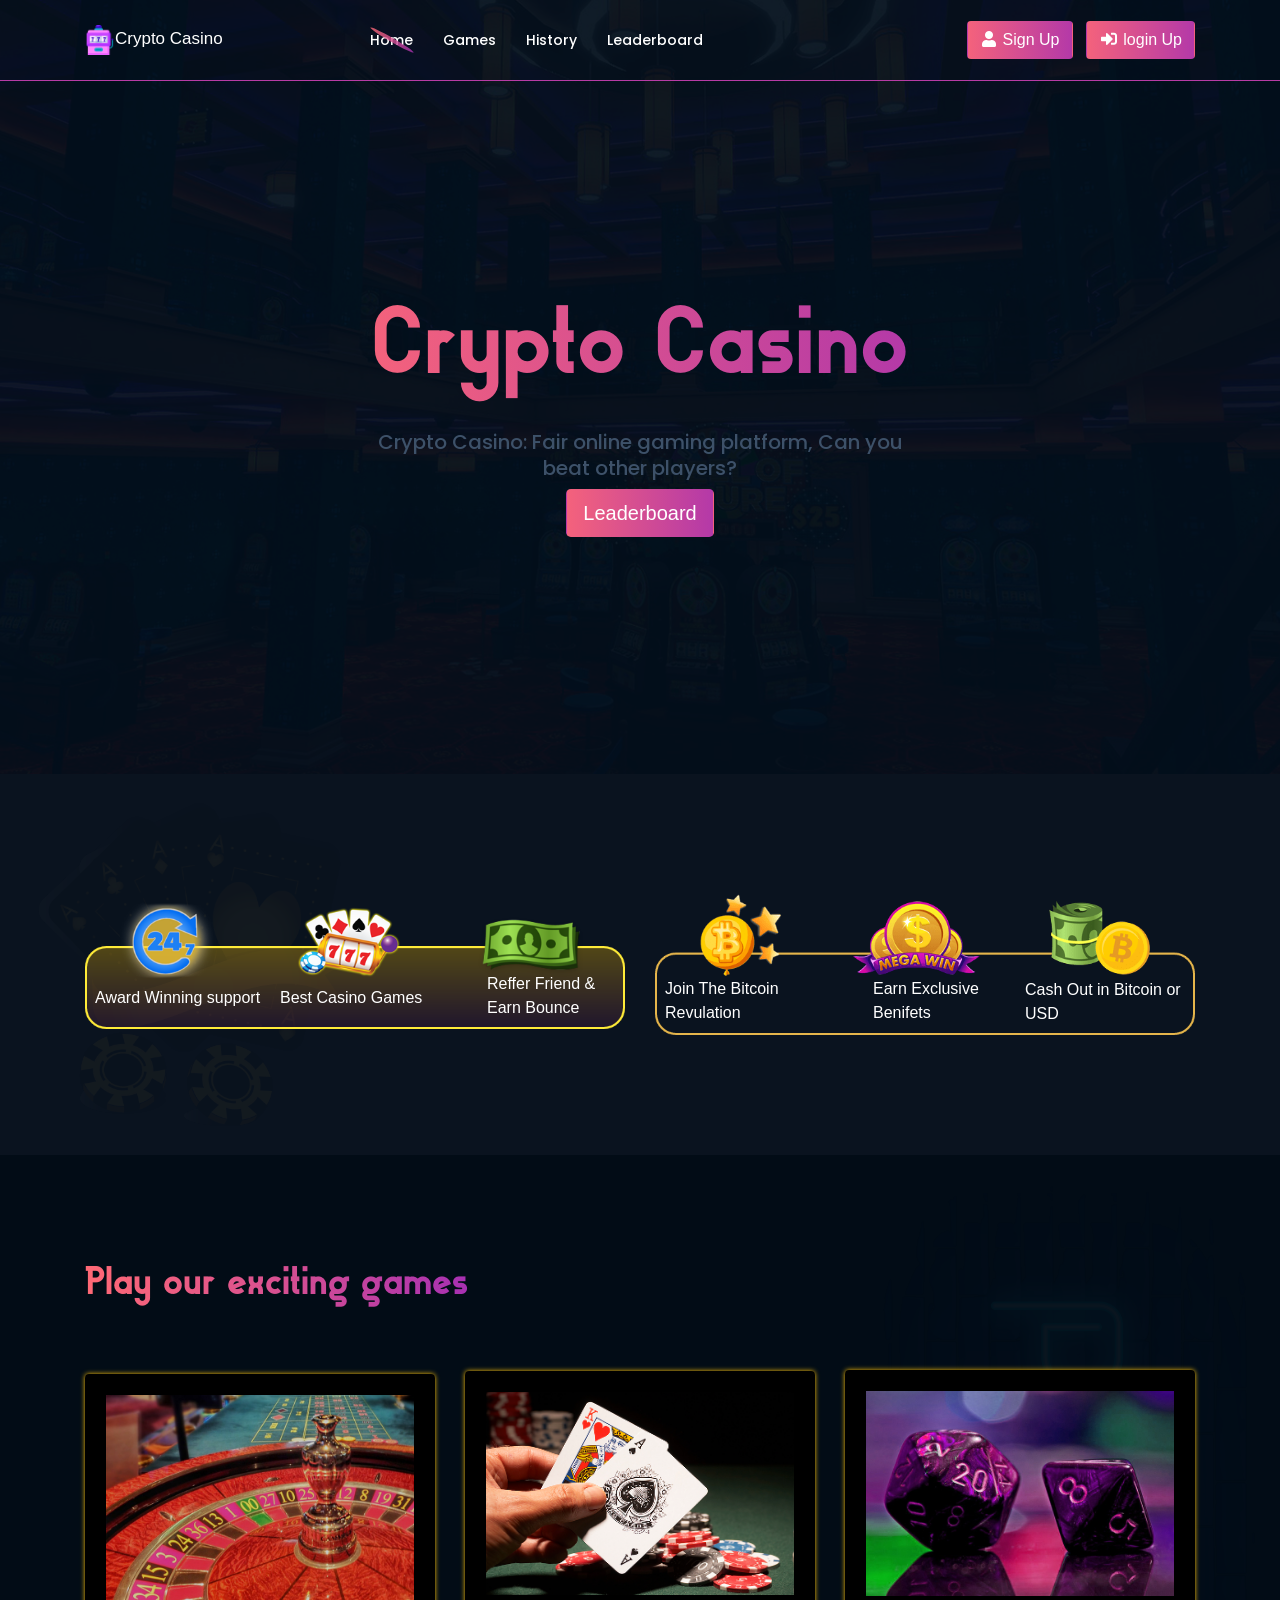
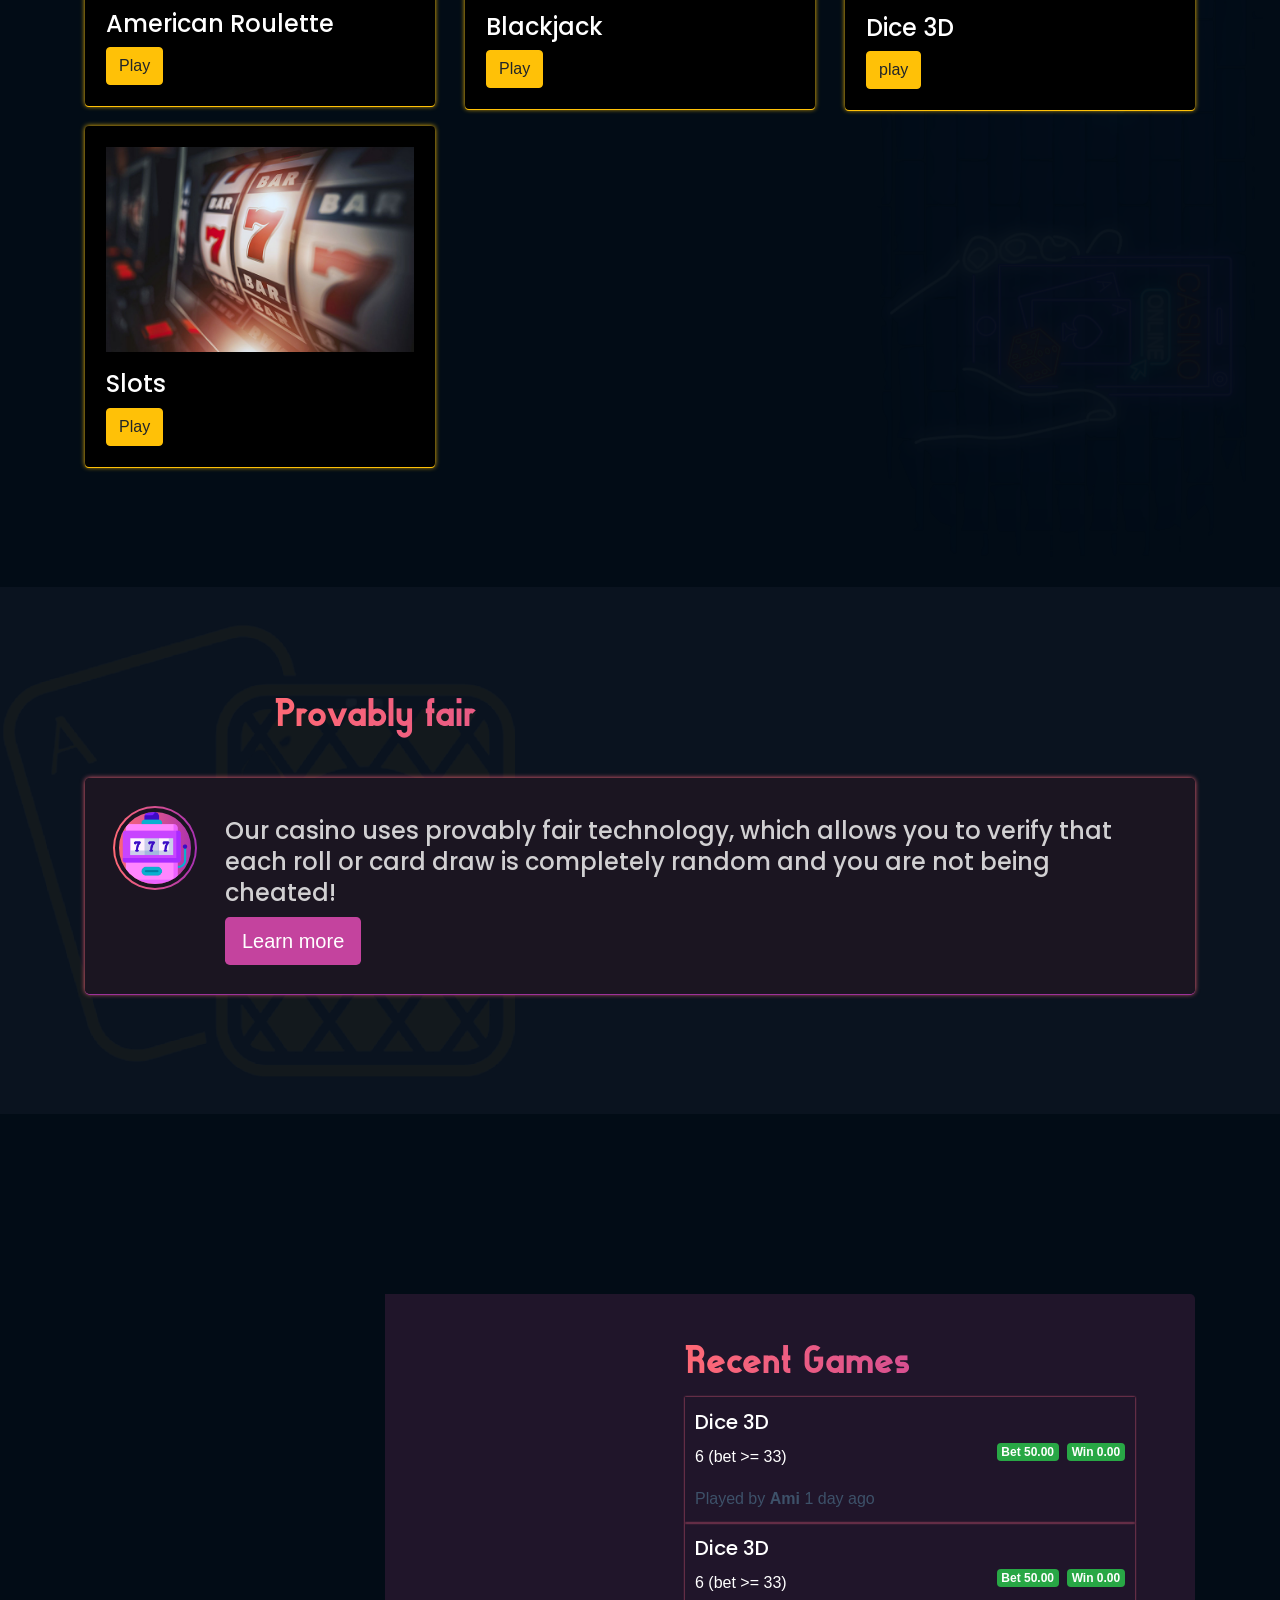
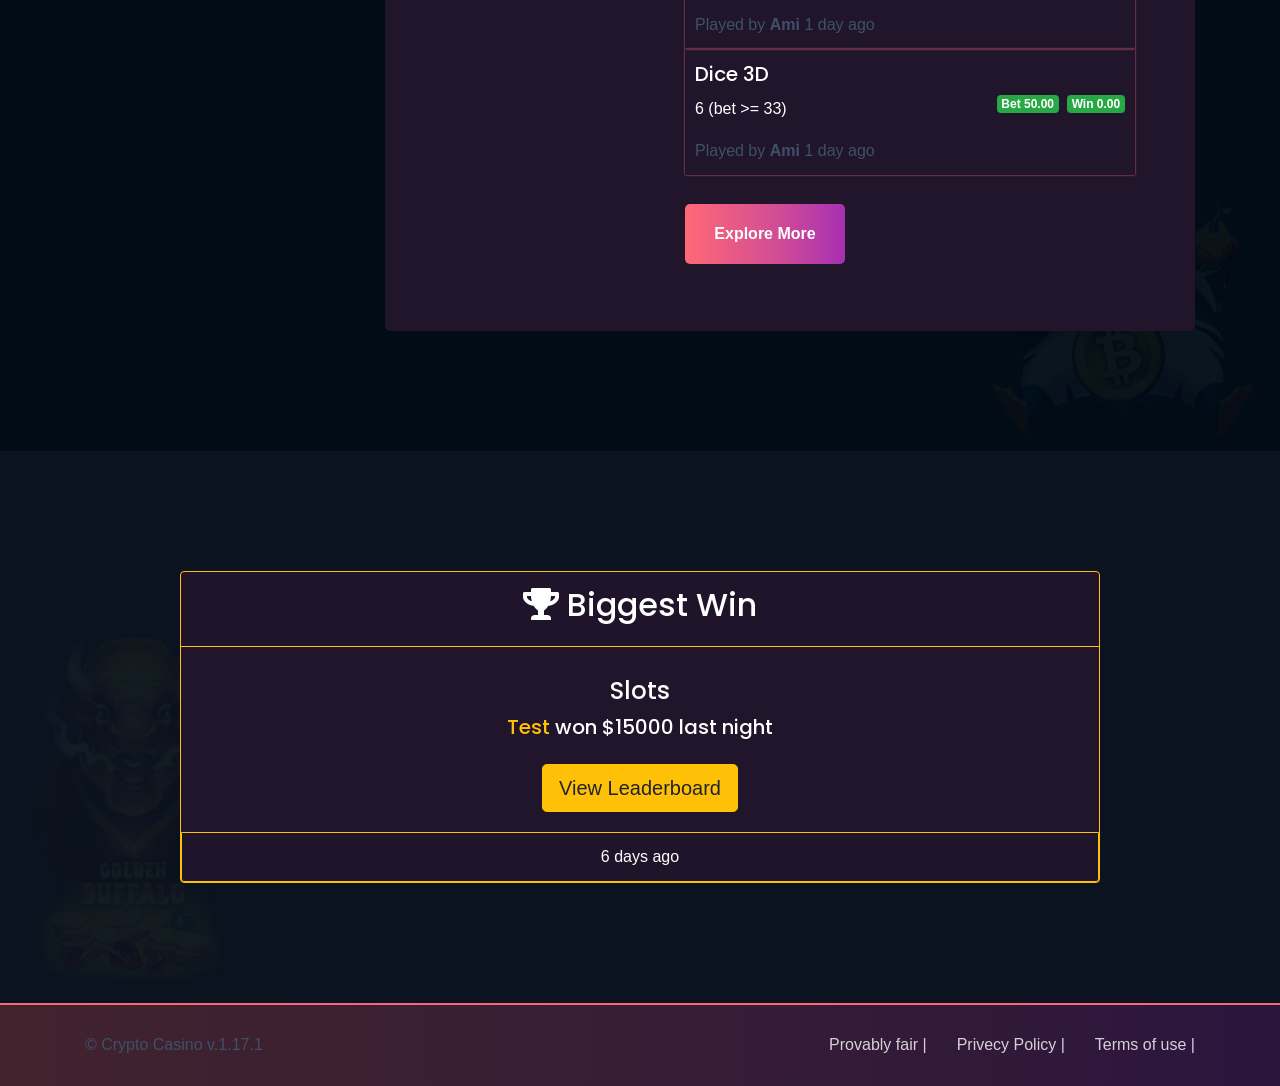
==== index.html @ 7801238a "first commit" ====
<!DOCTYPE html>
<html lang="zxx">

<head>
    <meta http-equiv="Content-Type" content="text/html; charset=UTF-8">
    <meta http-equiv="X-UA-Compatible" content="IE=edge" />
    <meta http-equiv="X-UA-Compatible" content="ie=edge">
    <meta name="viewport" content="width=device-width, initial-scale=1.0">
    <title> Crypto CASINO </title>
    <!-- favicon -->
    <link rel="shortcut icon" href="favicon.ico" type="image/x-icon">
    <!-- bootstrap -->
    <link rel="stylesheet" href="assets/css/bootstrap.min.css">
    <!-- fontawesome icon  -->
    <link rel="stylesheet" href="assets/css/fontawesome.min.css">
    <!-- flaticon css -->
    <link rel="stylesheet" href="assets/fonts/flaticon.css">
    <!-- animate.css -->
    <link rel="stylesheet" href="assets/css/animate.css">
    <!-- Owl Carousel -->
    <link rel="stylesheet" href="assets/css/owl.carousel.min.css">
    <!-- magnific popup -->
    <link rel="stylesheet" href="assets/css/magnific-popup.css">
    <!-- stylesheet -->
    <link rel="stylesheet" href="assets/css/style.css">
    <!-- responsive -->
    <link rel="stylesheet" href="assets/css/responsive.css">
    <!-- animation -->
    <script src="https://cdnjs.cloudflare.com/ajax/libs/animejs/2.0.2/anime.min.js"></script> 
</head>

<body>

    <!-- preloader begin -->
    <div class="preloader">
        <div class="loader">
            <hr>
            <hr>
        </div>
    </div>
    <!-- preloader end -->

    <!-- header begin -->
    <div class="header">
        <div class="container">
            <div class="row">
                <div class="col-xl-3 col-lg-3 d-xl-flex d-lg-flex align-items-center">
                    <div class="row">
                        <div class="col-xl-12 col-lg-12 col-6 d-xl-block d-lg-block d-flex align-items-center">
                            <div class="logo">
                                <a href="index-2.html"><img src="assets/img/logo1.png" alt=""
                                        width="30px, 10px"></a><span class="text-white" style="font-size: 17px; ">Crypto
                                    Casino</span>
                            </div>
                        </div>
                        <div class="d-xl-none d-lg-none d-block col-6">
                            <button class="navbar-toggler" type="button" data-toggle="collapse"
                                data-target="#navbarSupportedContent" aria-controls="navbarSupportedContent"
                                aria-expanded="false" aria-label="Toggle navigation">
                                <i class="fas fa-bars"></i>
                            </button>
                        </div>
                    </div>
                </div>
                <div class="col-xl-9 col-lg-9">
                    <div class="mainmenu">
                        <nav class="navbar navbar-expand-lg navbar-right">
                            <div class="collapse navbar-collapse" id="navbarSupportedContent">
                                <ul class="navbar-nav mr-auto">
                                    <li class="nav-item dropdown ">
                                        <a class="nav-link active" href="#">Home <span
                                                class="sr-only">(current)</span></a>
                                    </li>
                                    <li class="nav-item">
                                        <a class="nav-link" href="#">Games</a>
                                    </li>
                                    <li class="nav-item">
                                        <a class="nav-link" href="#">History</a>
                                    </li>
                                    <li class="nav-item">
                                        <a class="nav-link" href="#">Leaderboard</a>
                                    </li>
                                </ul>
                                <ul class="nav navbar-nav navbar-right">
                                    <li><a href="#"> <button
                                                style="background-image: linear-gradient(to right, #f4627c, #b439a8); color: white;"
                                                class=" btn btn-default"><i class="fa fa-user"></i> Sign
                                                Up</button></a></li>&nbsp; &nbsp;
                                    <li><a href="#"> <button
                                                style="background-image: linear-gradient(to right, #f4627c, #b439a8); color: white;"
                                                class=" btn btn-default"> <i class="fas fa-sign-in-alt"></i> login
                                                Up</button></a></li>
                                </ul>
                            </div>
                        </nav>
                    </div>
                </div>
            </div>
        </div>
    </div>
    <!-- header end -->

    <!-- banner begin -->
    <div class="banner">
        <div class="container">
            <div class="row justify-content-center">
                <div class="col-xl-6 col-lg-6">
                    <div class="banner-content">
                        <h1>Crypto Casino</h1>
                        <h5>Crypto Casino: <span class="ml3">Fair online gaming platform, Can you beat other
                                players?</span></h5>
                        <button class="btn btn-default btn-lg"
                            style="background-image: linear-gradient(to right, #f4627c, #b439a8); color: white;">Leaderboard</button>
                    </div>
                </div>
            </div>
            <!-- <div class="row">
                <div class="col-xl-12 col-lg-12">
                    <div class="banner-bottom">
                        <div class="row">
                            <div class="col-xl-12 col-lg-12 col-md-12 d-xl-block d-lg-block d-md-none">
                                <img src="assets/img/crr.png" alt="" width="100%">
                            </div>
                        </div>
                    </div>
                </div>
            </div> -->
        </div>
    </div>
    <!-- banner end -->

    <!-- countdown begin -->
    <div class="countdown">
        <div class="container">
            <div class="row justify-content-xl-center justify-content-lg-center justify-content-center">
                <div class="col-xl-6 col-lg-6 col-lg-6 d-xl-flex d-lg-block align-items-center">
                    <img src="assets/img/trust-points.png" alt="">
                    <div class="trust-point-one text-white">Award Winning support</div>
                    <div class="trust-point-two text-white">Best Casino Games</div>
                    <div class="trust-point-three text-white">Reffer Friend & Earn Bounce</div>
                </div>
                <div class="col-xl-6 col-lg-6 col-lg-6 d-xl-flex d-lg-block align-items-center">
                    <img src="assets/img/bitcoin-benefits.png" alt="">
                    <div class="beni-one text-white">Join The Bitcoin Revulation</div>
                    <div class="beni-two text-white">Earn Exclusive Benifets </div>
                    <div class="beni-three text-white">Cash Out in Bitcoin or USD</div>
                </div>
            </div>
        </div>
    </div>
    <!-- countdown end -->

    <!-- about begin -->
    <div class="about">
        <div class="container">
            <div class="row">
                <div class="col-xl-12 col-lg-12 col-lg-12 d-xl-flex d-lg-block align-items-center">
                    <div class="section-title">
                        <h2 style="font-size: 40px !important;">Play our exciting games</h2>
                    </div>
                </div>
            </div>
            <div class="row mt-3">
                <div class="col-xl-4 col-lg-4 col-lg-6 d-xl-flex d-lg-block align-items-center">
                    <div class="card card-bg">
                        <div class="card-body">
                            <img src="assets/img/american-roulette.jpg" alt="" width="384px, 270px">
                            <h4 class="mt-2">American Roulette</h4>
                            <button class="btn btn-warning">Play</button>
                        </div>
                    </div>
                </div>
                <div class="col-xl-4 col-lg-4 col-lg-6 d-xl-flex d-lg-block align-items-center">
                    <div class="card card-bg">
                        <div class="card-body">
                            <img src="assets/img/blackjack.png" alt="" width="384px, 270px">
                            <h4 class="mt-3">Blackjack</h4>
                            <button class="btn btn-warning">Play</button>
                        </div>
                    </div>
                </div>
                <div class="col-xl-4 col-lg-4 col-lg-6 d-xl-flex d-lg-block align-items-center">
                    <div class="card card-bg">
                        <div class="card-body">
                            <img src="assets/img/dice-3d.jpg" alt="" width="384px, 270px">
                            <h4 class="mt-3">Dice 3D</h4>
                            <button class="btn btn-warning">play</button>
                        </div>
                    </div>
                </div>
            </div>
            <div class="row mt-3">
                <div class="col-xl-4 col-lg-4 col-lg-6 d-xl-flex d-lg-block align-items-center">
                    <div class="card card-bg">
                        <div class="card-body">
                            <img src="assets/img/slots.jpg" alt="" width="384px, 270px">
                            <h4 class="mt-3">Slots</h4>
                            <button class="btn btn-warning">Play</button>
                        </div>
                    </div>
                </div>
            </div>
        </div>
    </div>
    </div>
    </div>
    <!-- about end -->

    <!-- event schedule begin -->
    <div class="event-schedule">
        <div class="container">
            <div class="row justify-content-center">
                <div class="col-xl-8 col-lg-8">
                    <div class="section-title">
                        <h2 style="font-size: 40px !important;">Provably fair</h2>
                    </div>
                </div>
            </div>
            <div class="row">
                <div class="col-xl-12 col-lg-12">
                    <div class="tab-content" id="v-pills-tabContent">
                        <div class="tab-pane fade show active" id="v-pills-home" role="tabpanel"
                            aria-labelledby="v-pills-home-tab">
                            <div id="accordion">
                                <div class="card">
                                    <div class="card-header collapsed" data-toggle="collapse" data-target="#collapseTwo"
                                        aria-expanded="false" aria-controls="collapseTwo" role="button">
                                        <div class="part-img">
                                            <img src="assets/img/logo1.png" alt="">
                                        </div>
                                        <div class="part-text">
                                            <h3>Our casino uses provably fair technology, which allows you to verify
                                                that each roll or card draw is completely random and you are not being
                                                cheated!</h3>
                                            <span><button class="btn btn-default btn-lg btn-css">Learn
                                                    more</button></span>
                                        </div>
                                    </div>
                                </div>
                            </div>
                        </div>
                    </div>
                </div>
            </div>
        </div>
    </div>
    </div>
    <!-- event schedule end -->

    <!-- about venu begin -->
    <div class="about-venu">
        <div class="container">
            <div class="row">
                <div class="col-xl-6 col-lg-6 d-xl-block d-lg-block d-md-none">
                    <div class="part-img">
                        <img src="assets/img/slot.jpg" alt="">
                    </div>
                </div>
                <div class="col-xl-6 col-lg-6">
                    <div class="part-text">
                        <h3 style="font-size: 40px !important;">Recent Games</h3>
                        <div style="    padding: 12px 10px;
                        box-shadow: 0px 0px 2px 0px #f1607f;">
                            <h5 class="text-white">Dice 3D</h5>
                            <p class="text-white">6 (bet >= 33)
                                <span class="badge badge-success ml-2" style="float: right;">Win
                                    0.00</span>
                                <span class="badge badge-success" style="float: right;">Bet 50.00 </span>
                            </p>
                            <div> Played by <strong>Ami</strong> 1 day ago</div>
                        </div>
                        <div style="    padding: 12px 10px;
                        box-shadow: 0px 0px 2px 0px #f1607f;">
                            <h5 class="text-white">Dice 3D</h5>
                            <p class="text-white">6 (bet >= 33)
                                <span class="badge badge-success ml-2" style="float: right;">Win
                                    0.00</span>
                                <span class="badge badge-success" style="float: right;">Bet 50.00 </span>
                            </p>
                            <div> Played by <strong>Ami</strong> 1 day ago</div>
                        </div>
                        <div style="    padding: 12px 10px;
                        box-shadow: 0px 0px 2px 0px #f1607f;">
                            <h5 class="text-white">Dice 3D</h5>
                            <p class="text-white">6 (bet >= 33)
                                <span class="badge badge-success ml-2" style="float: right;">Win
                                    0.00</span>
                                <span class="badge badge-success" style="float: right;">Bet 50.00 </span>
                            </p>
                            <div> Played by <strong>Ami</strong> 1 day ago</div>
                        </div>
                        <a href="#">Explore More</a>
                    </div>
                </div>
            </div>
        </div>
    </div>
    <!-- about venu end -->



    <!-- faq begin -->
    <!-- <div class="faq">
        <div class="container">
            <div class="row justify-content-center">
                <div class="col-xl-8 col-lg-8">
                    <div class="section-title text-center">
                        <h2>FAQ</h2>
                    </div>
                </div>
            </div>
            <div class="row">
                <div class="col-xl-6 col-lg-6">
                    <div class="accordion" id="accordionExample">
                        <div class="card">
                            <div class="card-header" id="heading1">
                                <h5>
                                    <button class="btn btn-link" type="button" data-toggle="collapse"
                                        data-target="#collapse1" aria-expanded="true" aria-controls="collapse1">
                                        How can i get help?
                                    </button>
                                </h5>
                            </div>

                            <div id="collapse1" class="collapse show" aria-labelledby="heading1"
                                data-parent="#accordionExample">
                                <div class="card-body">
                                    Digital Marketing Agency all foundational tool need inbound success. With module
                                    there no need to go another day.
                                    Digital need Marketing Agency all foundational tool need inbound success. With
                                    module there no need to go another day.
                                    Digital Marketing Agency all foundational tool need inbound success. With module
                                    there no need to go another day.
                                </div>
                            </div>
                        </div>
                        <div class="card">
                            <div class="card-header" id="heading2">
                                <h5>
                                    <button class="btn btn-link collapsed" type="button" data-toggle="collapse"
                                        data-target="#collapse2" aria-expanded="false" aria-controls="collapse2">
                                        User Guide ; Getting started
                                    </button>
                                </h5>
                            </div>
                            <div id="collapse2" class="collapse" aria-labelledby="heading2"
                                data-parent="#accordionExample">
                                <div class="card-body">
                                    Digital Marketing Agency all foundational tool need inbound success. With module
                                    there no need to go another day.
                                    Digital need Marketing Agency all foundational tool need inbound success. With
                                    module there no need to go another day.
                                    Digital Marketing Agency all foundational tool need inbound success. With module
                                    there no need to go another day.
                                </div>
                            </div>
                        </div>
                        <div class="card">
                            <div class="card-header" id="heading3">
                                <h5>
                                    <button class="btn btn-link collapsed" type="button" data-toggle="collapse"
                                        data-target="#collapse3" aria-expanded="false" aria-controls="collapse3">
                                        Did you plan to open a branch in Dhaka?
                                    </button>
                                </h5>
                            </div>
                            <div id="collapse3" class="collapse" aria-labelledby="heading3"
                                data-parent="#accordionExample">
                                <div class="card-body">
                                    Digital Marketing Agency all foundational tool need inbound success. With module
                                    there no need to go another day.
                                    Digital need Marketing Agency all foundational tool need inbound success. With
                                    module there no need to go another day.
                                    Digital Marketing Agency all foundational tool need inbound success. With module
                                    there no need to go another day.
                                </div>
                            </div>
                        </div>
                    </div>
                </div>
                <div class="col-xl-6 col-lg-6">
                    <div class="accordion2">
                        <div class="card">
                            <div class="card-header" id="headingFour">
                                <h5>
                                    <button class="btn btn-link collapsed" type="button" data-toggle="collapse"
                                        data-target="#collapseFour" aria-expanded="false" aria-controls="collapseFour">
                                        How can i get help by agency?
                                    </button>
                                </h5>
                            </div>
                            <div id="collapseFour" class="collapse" aria-labelledby="headingFour"
                                data-parent=".accordion2">
                                <div class="card-body">
                                    Digital Marketing Agency all foundational tool need inbound success. With module
                                    there no need to go another day.
                                    Digital need Marketing Agency all foundational tool need inbound success. With
                                    module there no need to go another day.
                                    Digital Marketing Agency all foundational tool need inbound success. With module
                                    there no need to go another day.
                                </div>
                            </div>
                        </div>

                        <div class="card">
                            <div class="card-header" id="headingFive">
                                <h5>
                                    <button class="btn btn-link collapsed" type="button" data-toggle="collapse"
                                        data-target="#collapseFive" aria-expanded="false" aria-controls="collapseFive">
                                        How long your contract term?
                                    </button>
                                </h5>
                            </div>
                            <div id="collapseFive" class="collapse" aria-labelledby="headingFive"
                                data-parent=".accordion2">
                                <div class="card-body">
                                    Digital Marketing Agency all foundational tool need inbound success. With module
                                    there no need to go another day.
                                    Digital need Marketing Agency all foundational tool need inbound success. With
                                    module there no need to go another day.
                                    Digital Marketing Agency all foundational tool need inbound success. With module
                                    there no need to go another day.
                                </div>
                            </div>
                        </div>
                        <div class="card">
                            <div class="card-header" id="headingsix">
                                <h5>
                                    <button class="btn btn-link" type="button" data-toggle="collapse"
                                        data-target="#collapsesix" aria-expanded="true" aria-controls="collapsesix">
                                        What about loan and bank advantage?
                                    </button>
                                </h5>
                            </div>

                            <div id="collapsesix" class="collapse show" aria-labelledby="headingsix"
                                data-parent=".accordion2">
                                <div class="card-body">
                                    Digital Marketing Agency all foundational tool need inbound success. With module
                                    there no need to go another day.
                                    Digital need Marketing Agency all foundational tool need inbound success. With
                                    module there no need to go another day.
                                    Digital Marketing Agency all foundational tool need inbound success. With module
                                    there no need to go another day.
                                </div>
                            </div>
                        </div>

                    </div>
                </div>
            </div>
        </div>
    </div> -->
    <!-- faq end -->

    <!-- subscribe newsletter begin -->
    <div class="subscribe-newsletter">
        <div class="container">
            <div class="row justify-content-center">
                <div class="col-xl-10 col-lg-10">
                    <!-- <div class="section-title text-center"> -->

                    <div class="card text-white" style="background: #20152a; border: 1px solid #ffc107;">
                        <div class="card-header text-center" style="border-bottom: 1px solid #ffc107;">
                            <h2><i class="fa fa-trophy"></i> Biggest Win</h2>
                        </div>
                        <div class="card-body text-center">
                            <h4 class="mt-2">Slots</h4>
                            <h5 class="mt-2"><span class="text-warning">Test</span> won $15000 last night</h5>
                            <button class="btn btn-warning btn-lg mt-3">View Leaderboard</button>
                        </div>
                        <div class="card-footer text-center" style="border: 1px solid #ffc107;">
                            6 days ago
                        </div>
                    </div>
                    <!-- </div> -->
                </div>
            </div>
        </div>
    </div>
    <!-- subscribe newsletter end -->

    <!-- footer begin -->
    <div class="footer">
        <div class="container">
            <div class="row">
                <div class="col-xl-5 col-lg-4 d-xl-flex d-lg-flex align-items-center">
                    <div class="logo">
                        © Crypto Casino v.1.17.1
                    </div>
                </div>
                <div class="col-xl-7 col-lg-8">
                    <div class="footer-menu">
                        <nav class="navbar navbar-expand-lg">
                            <ul class="navbar-nav">
                                <li class="nav-item">
                                    <a class="nav-link" href="#"> <span><i class="fa fa-shield"></i></span> Provably
                                        fair | </a>
                                </li>
                                <li class="nav-item">
                                    <a class="nav-link" href="#">Privecy Policy | </a>
                                </li>
                                <li class="nav-item">
                                    <a class="nav-link" href="#">Terms of use | </a>
                                </li>
                            </ul>
                        </nav>
                    </div>
                </div>
            </div>
        </div>
    </div>
    <!-- footer end -->

    <!-- jquery -->
    <script src="assets/js/jquery.js"></script>
    <!-- bootstrap -->
    <script src="assets/js/bootstrap.min.js"></script>
    <!-- owl carousel -->
    <script src="assets/js/owl.carousel.js"></script>
    <!-- magnific popup -->
    <script src="assets/js/jquery.magnific-popup.js"></script>
    <!-- way poin js-->
    <script src="assets/js/waypoints.min.js"></script>
    <!-- wow js-->
    <script src="assets/js/wow.min.js"></script>
    <!-- main -->
    <script src="assets/js/main.js"></script>

    <script>
        // Wrap every letter in a span
        var textWrapper = document.querySelector('.ml3');
        textWrapper.innerHTML = textWrapper.textContent.replace(/\S/g, "<span class='letter'>$&</span>");

        anime.timeline({ loop: true })
            .add({
                targets: '.ml3 .letter',
                opacity: [0, 1],
                easing: "easeInOutQuad",
                duration: 200,
                delay: (el, i) => 150 * (i + 1)
            }).add({
                targets: '.ml3',
                opacity: 0,
                duration: 1000,
                easing: "easeOutExpo",
                delay: 200
            });
    </script>
</body>

</html>
---- assets/css/style.css ----
/* =================================
 css index
 =================================
 *. typography
 *. section title
 *. preloader
 *. normalize
 1. header
 2. banner
 3. info-feature
 4. litehyip features
 5. we thinking global
 6. inventors
 7. testimonial
 8. newsletter
 9. page title
 10. footer
 11. about
 12. investmenut-plan
 13. faq
 14. contact */
/*==========================================
    typography
===========================================*/
@import url("https://fonts.googleapis.com/css?family=Poppins:300,400,500,600,700,800,900");
@font-face {
  font-family: amrFont;
  src: url("../fonts/Gilbert%20Bold-Preview_1004.otf"); }

@font-face {
  font-family: amrFont;
  src: url("../fonts/Gilbert-Color%20Bold-Preview_1004.otf"); }

/*==========================================
    section title
==========================================*/
.section-title {
  margin-bottom: 38px;
  margin-top: -19px; }
  .section-title.add-space {
    margin-bottom: 59px; }
  .section-title h2 {
    font-size: 72px;
    font-family: amrfont;
    background-image: -webkit-linear-gradient(0deg, #ff6975 0%, #d34d94 56%, #a730b2 100%);
    -webkit-background-clip: text;
    -webkit-text-fill-color: transparent; }
    .section-title h2.remove-space {
      margin-bottom: 7px; }

.c-white {
  color: #fff; }


/*==========================================
    Preloader
==========================================*/
.preloader {
  position: fixed;
  left: 0;
  top: 0;
  width: 100%;
  height: 100%;
  background: #020c16;
  display: -webkit-box;
  display: -ms-flexbox;
  display: flex;
  -webkit-box-orient: vertical;
  -webkit-box-direction: normal;
  -ms-flex-direction: column;
  flex-direction: column;
  -webkit-box-align: center;
  -ms-flex-align: center;
  align-items: center;
  z-index: 9999;
  -webkit-box-pack: center;
  -ms-flex-pack: center;
  justify-content: center;
  z-index: 555; }
  .preloader:after {
    position: absolute;
    width: 100%;
    height: 100%;
    background-image: -webkit-linear-gradient(0deg, #ff6975 0%, #d34d94 56%, #a730b2 100%);
    opacity: .7;
    z-index: -1;
    left: 0;
    top: 0;
    content: ''; }

.loader,
.loader hr {
  -webkit-box-sizing: border-box;
  box-sizing: border-box;
  position: absolute;
  left: 0;
  right: 0;
  top: 50%;
  margin-top: -50px;
  bottom: 0; }

.loader {
  width: 100px;
  height: 100px;
  font-size: 0;
  left: 50%;
  margin-left: -50px;
  border-radius: 50%;
  overflow: hidden; }

.loader hr {
  border: 50px solid transparent;
  border-top-color: #fff;
  -webkit-animation: 1s spin infinite linear;
  animation: 1s spin infinite linear;
  opacity: 1; }

.loader hr:nth-of-type(1) {
  opacity: 0.25;
  border-left-color: #fff; }

.loader hr:nth-of-type(2) {
  animation-direction: reverse;
  -webkit-animation-duration: 2.5s;
  animation-duration: 2.5s; }

@-webkit-keyframes spin {
  from {
    -webkit-transform: rotate(0deg);
    transform: rotate(0deg); }
  to {
    -webkit-transform: rotate(360deg);
    transform: rotate(360deg); } }

@keyframes spin {
  from {
    -webkit-transform: rotate(0deg);
    transform: rotate(0deg); }
  to {
    -webkit-transform: rotate(360deg);
    transform: rotate(360deg); } }

/*==========================================
    scroll to top button
==========================================*/
.scroll-to-top {
  position: fixed;
  right: 50px;
  bottom: 80px;
  display: inline-block;
  z-index: 9;
  width: 40px;
  height: 40px;
  background: #052157;
  border: 2px solid #fff;
  text-align: center; }

.scroll-to-top a {
  text-decoration: none;
  font-family: 'Lato', sans-serif;
  font-weight: 900;
  cursor: pointer;
  font-size: 24px;
  color: #fff;
  padding: 2px 0 0px 0;
  display: inline-block; }

.scroll-to-top a i {
  color: #fff; }

/*==========================================
    normalize
==========================================*/
html {
  font-family: "Open Sans", sans-serif;
  -webkit-text-size-adjust: 100%;
  -ms-text-size-adjust: 100%;
  overflow-x: hidden; }

body {
  font-family: "Open Sans", sans-serif;
  font-size: 16px;
  margin: 0;
  color: #3d5169;
  overflow-x: hidden; }

h1, h2, h3, h4, h5, h6, a {
  line-height: 1.3; }

h1, h2, h3, h4, h5, h6 {
  font-family: "Poppins", sans-serif; }

p {
  line-height: 1.6;
  font-family: "Open Sans", sans-serif; }

a {
  color: #101830;
  text-decoration: none; }

a,
a:hover,
a:focus,
a:active {
  text-decoration: none;
  outline: none; }

a i {
  padding: 0 2px; }

img {
  max-width: 100%; }

/*input and button type focus outline disable*/
input[type="text"]:focus,
input[type="email"]:focus,
input[type="url"]:focus,
input[type="password"]:focus,
input[type="search"]:focus,
input[type="tel"]:focus,
input[type="number"]:focus,
textarea:focus,
input[type="button"]:focus,
input[type="reset"]:focus,
input[type="submit"]:focus,
select:focus {
  outline: none;
  -webkit-box-shadow: none;
  box-shadow: none;
  border: 1px solid #ddd; }

/**
 * 5.0 - Alignments
 */
.alignleft {
  float: left; }

.alignright {
  float: right; }

.aligncenter {
  clear: both;
  display: block;
  margin: 0 auto 1.75em; }

ul {
  margin: 0;
  padding: 0;
  list-style: none; }

/*==========================================
    Header
==========================================*/
.header {
  position: absolute;
  left: 0;
  top: 0;
  z-index: 55;
  width: 100%;
  border-bottom: 1px solid rgb(183 59 165); }
  .header .logo a {
    display: inline-block; }
  .header .mainmenu .navbar {
    padding: 0;
     }
    .header .mainmenu .navbar .navbar-nav .nav-item .nav-link {
      padding: 31px 0;
      font-family: "Poppins", sans-serif;
      font-size: 14px;
      font-weight: 500;
      margin-right: 30px;
      color: #fff;
      position: relative; }
      .header .mainmenu .navbar .navbar-nav .nav-item .nav-link:before {
        position: absolute;
        content: '';
        width: 0px;
        height: 0px;
        left: 50%;
        top: 50%;
        -webkit-transform: rotate(0deg);
        -ms-transform: rotate(0deg);
        transform: rotate(0deg);
        margin-top: -2px;
        border-radius: 50%;
        margin-left: -25px;
        opacity: 0;
        -webkit-transition: all 0.3s ease-in;
        -moz-transition: all 0.3s ease-in;
        -o-transition: all 0.3s ease-in;
        transition: all 0.3s ease-in;
        background-image: -webkit-linear-gradient(0deg, #ff6975 0%, #d34d94 56%, #a730b2 100%); }
      .header .mainmenu .navbar .navbar-nav .nav-item .nav-link:hover:before, .header .mainmenu .navbar .navbar-nav .nav-item .nav-link.active:before {
        width: 50px;
        height: 4px;
        -webkit-transform: rotate(30deg);
        -ms-transform: rotate(30deg);
        transform: rotate(30deg);
        opacity: .8; }
    .header .mainmenu .navbar .navbar-nav .nav-item:last-child .nav-link {
      margin-right: 0px; }

/*==========================================
    breadcrump
==========================================*/
.breadcrump {
  background: url("../img/breadcrump-bg.jpg") center center no-repeat;
  background-size: cover;
  position: relative;
  z-index: 2; }
  .breadcrump:after {
    position: absolute;
    content: '';
    left: 0;
    top: 0;
    width: 100%;
    height: 100%;
    background: #03111e;
    z-index: -1;
    opacity: .88; }
  .breadcrump .breadcrump-content {
    margin-top: 81px;
    padding: 27px 0 26px; }
    .breadcrump .breadcrump-content span {
      display: inline-block;
      color: #bbb;
      font-size: 18px;
      text-transform: capitalize;
      font-weight: 500;
      margin-right: 10px; }

/*==========================================
    banner
==========================================*/
.banner {
  background: url("../img/crypto-casino-slide2.jpg") center center no-repeat;
  background-size: cover;
  position: relative;
  z-index: 2; }
  .banner:after {
    position: absolute;
    content: '';
    left: 0;
    top: 0;
    width: 100%;
    height: 100%;
    background: #03111e;
    opacity: .88;
    z-index: -1; }
  .banner .banner-content {
    display: inline-block;
    text-align: center;
    padding: 280px 0 237px; }
    .banner .banner-content h1 {
      font-family: amrFont;
      font-size: 97px;
      background-image: -webkit-gradient(linear, left top, right top, from(#f4627c), to(#b439a8));
      background-image: -webkit-linear-gradient(left, #f4627c, #b439a8);
      background-image: -o-linear-gradient(left, #f4627c, #b439a8);
      background-image: linear-gradient(to right, #f4627c, #b439a8);
      -webkit-background-clip: text;
      -webkit-text-fill-color: transparent;
      margin-bottom: 23px; }
    .banner .banner-content h4 {
      color: #fff;
      text-transform: uppercase;
      letter-spacing: 8px;
      text-align: right; }
  .banner .banner-bottom {
    position: relative;
    z-index: 2; }
    .banner .banner-bottom:after {
      position: absolute;
      content: '';
      left: 0;
      top: 20px;
      bottom: 0;
      width: 999999px;
      background: #03111e;
      opacity: .3;
      z-index: -1; }
    .banner .banner-bottom .promo-video {
      margin-top: 20px; }
      .banner .banner-bottom .promo-video .part-icon {
        background-image: -webkit-linear-gradient(0deg, #ff6975 0%, #d34d94 56%, #a730b2 100%);
        width: 75px;
        height: 75px;
        border: 15px solid #1e2f38;
        border-radius: 50%;
        line-height: 45px;
        font-size: 14px;
        text-align: center;
        float: left;
        margin-right: 20px; }
        .banner .banner-bottom .promo-video .part-icon a {
          color: #fff; }
      .banner .banner-bottom .promo-video .part-text {
        display: -webkit-box;
        display: -ms-flexbox;
        display: flex;
        -webkit-box-orient: vertical;
        -webkit-box-direction: normal;
        -ms-flex-direction: column;
        flex-direction: column;
        height: 75px;
        -webkit-box-pack: center;
        -ms-flex-pack: center;
        justify-content: center; }
        .banner .banner-bottom .promo-video .part-text h3 {
          font-size: 24px;
          font-weight: 500;
          text-transform: uppercase;
          background-image: -webkit-linear-gradient(0deg, #ff6975 0%, #d34d94 56%, #a730b2 100%);
          -webkit-background-clip: text;
          -webkit-text-fill-color: transparent;
          margin-bottom: 3px; }
        .banner .banner-bottom .promo-video .part-text span.intro {
          display: inline-block;
          font-weight: 500;
          color: #fff; }
    .banner .banner-bottom .banner-buttons {
      text-align: right;
      width: 100%;
      margin-top: 26px; }
      .banner .banner-bottom .banner-buttons a {
        display: inline-block;
        height: 60px;
        width: 160px;
        border-radius: 5px;
        position: relative;
        font-weight: 600;
        text-transform: capitalize;
        color: #fff;
        line-height: 60px;
        text-align: center;
        z-index: 2;
        overflow: hidden; }
        .banner .banner-bottom .banner-buttons a:after {
          position: absolute;
          content: '';
          left: 0;
          top: 0;
          background-image: -webkit-linear-gradient(0deg, #ff6975 0%, #d34d94 56%, #a730b2 100%);
          width: 100%;
          height: 100%;
          z-index: -2; }
        .banner .banner-bottom .banner-buttons a:before {
          background: #0b1e1d;
          position: absolute;
          content: '';
          left: 2px;
          top: 2px;
          right: 2px;
          bottom: 2px;
          z-index: -1;
          -webkit-transition: all 0.3s ease-in;
          -moz-transition: all 0.3s ease-in;
          -o-transition: all 0.3s ease-in;
          transition: all 0.3s ease-in; }
        .banner .banner-bottom .banner-buttons a:last-child {
          margin-left: 16px; }
          .banner .banner-bottom .banner-buttons a:last-child:before {
            opacity: 1; }
          .banner .banner-bottom .banner-buttons a:last-child:hover:before {
            opacity: 0; }
        .banner .banner-bottom .banner-buttons a:first-child:before {
          opacity: 0; }
        .banner .banner-bottom .banner-buttons a:first-child:hover:before {
          opacity: 1; }

/*==========================================
    countdown
==========================================*/
.countdown {
  padding: 120px 0;
  position: relative;
  z-index: 2;
  background: #0a131f; }
  .countdown:after {
    position: absolute;
    content: '';
    left: 0;
    top: 0;
    width: 100%;
    height: 100%;
    background: url("../img/555.png") center bottom no-repeat;
    background-size: contain;
    background-position: left;
    opacity: .04;
    z-index: -1; }

.trust-point-one{
  position: absolute;
    bottom: 25px;
    left: 25px;
    max-width: 180px;
}
.trust-point-two{
  position: absolute;
  bottom: 25px;
  left: 210px;
  max-width: 180px;
}
.trust-point-three{
  position: absolute;
  bottom: 15px;
  right: 21px;
  max-width: 132px;
}
.beni-one{
  position: absolute;
  bottom: 10px;
  left: 25px;
  max-width: 140px;
}
.beni-two{
  position: absolute;
  bottom: 10px;
  left: 233px;
  max-width: 120px;

}
.beni-three{
  position: absolute;
  bottom: 9px;
  right: 5px;
  max-width: 180px;
}
.card-bg{
  background: black;
  color: white;
  box-shadow: 0 1px 0px 0 rgb(255 193 7), 0 0px 5px 0 rgb(255 193 7);
}







  .countdown.event-page {
    background: #020c16; }
  .countdown .countdown-title h2 {
    font-size: 72px;
    background-image: -webkit-linear-gradient(0deg, #ff6975 0%, #d34d94 56%, #a730b2 100%);
    -webkit-background-clip: text;
    -webkit-text-fill-color: transparent;
    font-family: amrfont;
    margin: 0;
    line-height: 57px; }
  .countdown .part-countdown {
    text-align: right; }
    .countdown .part-countdown .timer {
      display: -webkit-inline-box;
      display: -ms-inline-flexbox;
      display: inline-flex; }
      .countdown .part-countdown .timer .single-count {
        padding: 14px 0 23px;
        display: inline-block;
        width: 120px;
        text-align: center;
        margin-right: 11px;
        position: relative;
        border-radius: 5px;
        overflow: hidden; }
        .countdown .part-countdown .timer .single-count:after {
          position: absolute;
          content: '';
          left: 0;
          top: 0;
          width: 100%;
          height: 100%;
          background-image: -webkit-linear-gradient(0deg, #ff6975 0%, #d34d94 56%, #a730b2 100%);
          opacity: .15; }
        .countdown .part-countdown .timer .single-count:last-child {
          margin-right: 0; }
        .countdown .part-countdown .timer .single-count span {
          display: block;
          color: #fff; }
          .countdown .part-countdown .timer .single-count span.day, .countdown .part-countdown .timer .single-count span.hour, .countdown .part-countdown .timer .single-count span.minute, .countdown .part-countdown .timer .single-count span.second {
            font-size: 40px;
            font-weight: 300; }
          .countdown .part-countdown .timer .single-count span.title {
            font-size: 18px;
            font-weight: 500;
            text-transform: capitalize; }

/*==========================================
    about
==========================================*/
.about {
  padding: 120px 0;
  position: relative;
  z-index: 2;
  background: #020c16; }
  .about:after {
    position: absolute;
    background: url("../img/abt.png") right bottom no-repeat;
    /* background-size: cover; */
    background-size: contain;
    content: '';
    left: 0;
    top: 0;
    width: 100%;
    height: 100%;
    opacity: .04;
    z-index: -1; }
  .about .about-area {
    background: url("../img/about-bg.jpg") center center no-repeat;
    background-size: cover; }
    .about .about-area .part-text {
      display: -ms-inline-grid;
      display: inline-grid;
      background: rgba(3, 17, 30, 0.97);
      padding: 60px; }
      .about .about-area .part-text h2 {
        font-size: 72px;
        font-family: amrfont;
        background-image: -webkit-linear-gradient(0deg, #ff6975 0%, #d34d94 56%, #a730b2 100%);
        -webkit-text-fill-color: transparent;
        -webkit-background-clip: text;
        margin-bottom: 10px;
        margin-top: -16px; }
      .about .about-area .part-text p {
        font-size: 16px;
        line-height: 28px;
        color: #bbb; }
      .about .about-area .part-text a {
        display: inline-block;
        height: 60px;
        width: 160px;
        border-radius: 5px;
        position: relative;
        font-weight: 600;
        text-transform: capitalize;
        color: #fff;
        line-height: 60px;
        text-align: center;
        z-index: 2;
        overflow: hidden;
        margin-top: 29px; }
        .about .about-area .part-text a:after {
          position: absolute;
          content: '';
          left: 0;
          top: 0;
          background-image: -webkit-linear-gradient(0deg, #ff6975 0%, #d34d94 56%, #a730b2 100%);
          width: 100%;
          height: 100%;
          z-index: -2; }
        .about .about-area .part-text a:before {
          background: #0b1e1d;
          position: absolute;
          content: '';
          left: 2px;
          top: 2px;
          right: 2px;
          bottom: 2px;
          z-index: -1;
          -webkit-transition: all 0.3s ease-in;
          -moz-transition: all 0.3s ease-in;
          -o-transition: all 0.3s ease-in;
          transition: all 0.3s ease-in;
          border-radius: 5px; }
        .about .about-area .part-text a:before {
          opacity: 0; }
        .about .about-area .part-text a:hover:before {
          opacity: 1; }

/*==========================================
    event schedule
==========================================*/
.event-schedule {
  padding: 120px 0;
  background: #0a131f;
  z-index: 2;
  position: relative; }
  .event-schedule:after {
    position: absolute;
    content: '';
    left: 0;
    top: 0;
    width: 100%;
    height: 100%;
    background: url("../img/wtr.png") left bottom no-repeat;
    background-size: contain;
    z-index: -1;
    opacity: .04; }
  .event-schedule .nav.nav-pills {
    background: #151124;
    border-radius: 5px;
    overflow: hidden; }
    .event-schedule .nav.nav-pills .nav-link {
      color: #fff;
      font-size: 20px;
      font-weight: 600;
      padding: 25px 30px 26px;
      border-radius: 0 !important;
      position: relative;
      border-radius: 5px;
      opacity: .9; }
      .event-schedule .nav.nav-pills .nav-link.active {
        opacity: 1; }
        .event-schedule .nav.nav-pills .nav-link.active span.month-count {
          opacity: 1; }
      .event-schedule .nav.nav-pills .nav-link:after {
        position: absolute;
        content: '';
        left: 0;
        top: 0;
        height: 1px;
        width: 100%;
        opacity: .5;
        background-image: -webkit-linear-gradient(0deg, #ff6975 0%, #d34d94 56%, #a730b2 100%); }
      .event-schedule .nav.nav-pills .nav-link.active {
        background-image: -webkit-linear-gradient(0deg, #a730b2 0%, #d34d94 56%, #ff6975 100%); }
        .event-schedule .nav.nav-pills .nav-link.active:after {
          display: none; }
      .event-schedule .nav.nav-pills .nav-link:first-child:after {
        display: none; }
      .event-schedule .nav.nav-pills .nav-link span {
        display: block; }
        .event-schedule .nav.nav-pills .nav-link span.month-count {
          font-size: 15px;
          color: #fff;
          font-weight: 500;
          margin-top: 10px;
          opacity: .7; }
  .event-schedule .tab-content #accordion, .event-schedule .tab-content #accordion2, .event-schedule .tab-content #accordion3, .event-schedule .tab-content #accordion4 {
    border-radius: 5px;
    overflow: hidden; }
    #accordion{
      box-shadow: 0 1px 0px 0 rgb(156 49 155), 0 0px 5px 0 rgb(249 101 120);
    }
    .btn-css{
      background: #c4439e;
      color: #fff;
    }
    .event-schedule .tab-content #accordion .card, .event-schedule .tab-content #accordion2 .card, .event-schedule .tab-content #accordion3 .card, .event-schedule .tab-content #accordion4 .card {
      border-radius: 0 !important;
      border: none;
      position: relative;
      z-index: 2;
      background: #1e1622; }
      .event-schedule .tab-content #accordion .card:last-child .card-header.collapsed:after, .event-schedule .tab-content #accordion2 .card:last-child .card-header.collapsed:after, .event-schedule .tab-content #accordion3 .card:last-child .card-header.collapsed:after, .event-schedule .tab-content #accordion4 .card:last-child .card-header.collapsed:after {
        display: none; }
      .event-schedule .tab-content #accordion .card:after, .event-schedule .tab-content #accordion2 .card:after, .event-schedule .tab-content #accordion3 .card:after, .event-schedule .tab-content #accordion4 .card:after {
        position: absolute;
        content: '';
        left: 0;
        top: 0;
        width: 100%;
        height: 100%;
        background-image: -webkit-linear-gradient(0deg, #ff6975 0%, #d34d94 56%, #a730b2 100%);
        opacity: .05;
        z-index: -1; }
      .event-schedule .tab-content #accordion .card .card-header, .event-schedule .tab-content #accordion2 .card .card-header, .event-schedule .tab-content #accordion3 .card .card-header, .event-schedule .tab-content #accordion4 .card .card-header {
        border-radius: 0 !important;
        -webkit-transition: all 0.3s ease-in;
        -moz-transition: all 0.3s ease-in;
        -o-transition: all 0.3s ease-in;
        transition: all 0.3s ease-in;
        padding: 30px 30px 25px;
        display: flow-root;
        border: none;
        background: transparent; }
        .event-schedule .tab-content #accordion .card .card-header.collapsed, .event-schedule .tab-content #accordion2 .card .card-header.collapsed, .event-schedule .tab-content #accordion3 .card .card-header.collapsed, .event-schedule .tab-content #accordion4 .card .card-header.collapsed {
          background: #1b1521;
          position: relative;
          padding: 30px 30px 29px; }
          .event-schedule .tab-content #accordion .card .card-header.collapsed:after, .event-schedule .tab-content #accordion2 .card .card-header.collapsed:after, .event-schedule .tab-content #accordion3 .card .card-header.collapsed:after, .event-schedule .tab-content #accordion4 .card .card-header.collapsed:after {
            position: absolute;
            content: '';
            left: 0;
            bottom: 0;
            width: 100%;
            height: 1px;
            background-image: -webkit-linear-gradient(0deg, #ff6975 0%, #d34d94 56%, #a730b2 100%);
            opacity: .4; }
          .event-schedule .tab-content #accordion .card .card-header.collapsed .part-text:after, .event-schedule .tab-content #accordion2 .card .card-header.collapsed .part-text:after, .event-schedule .tab-content #accordion3 .card .card-header.collapsed .part-text:after, .event-schedule .tab-content #accordion4 .card .card-header.collapsed .part-text:after {
            display: none; }
          .event-schedule .tab-content #accordion .card .card-header.collapsed .part-text h3, .event-schedule .tab-content #accordion2 .card .card-header.collapsed .part-text h3, .event-schedule .tab-content #accordion3 .card .card-header.collapsed .part-text h3, .event-schedule .tab-content #accordion4 .card .card-header.collapsed .part-text h3 {
            margin: 7px 0 9px; }
        .event-schedule .tab-content #accordion .card .card-header .part-text, .event-schedule .tab-content #accordion2 .card .card-header .part-text, .event-schedule .tab-content #accordion3 .card .card-header .part-text, .event-schedule .tab-content #accordion4 .card .card-header .part-text {
          display: table;
          position: relative; }
          .event-schedule .tab-content #accordion .card .card-header .part-text:after, .event-schedule .tab-content #accordion2 .card .card-header .part-text:after, .event-schedule .tab-content #accordion3 .card .card-header .part-text:after, .event-schedule .tab-content #accordion4 .card .card-header .part-text:after {
            position: absolute;
            content: '';
            left: 0;
            bottom: -14px;
            width: 100%;
            height: 0px;
            border-top: 1px dotted rgba(255, 255, 255, 0.2); }
          .event-schedule .tab-content #accordion .card .card-header .part-text span.time, .event-schedule .tab-content #accordion .card .card-header .part-text span.location, .event-schedule .tab-content #accordion2 .card .card-header .part-text span.time, .event-schedule .tab-content #accordion2 .card .card-header .part-text span.location, .event-schedule .tab-content #accordion3 .card .card-header .part-text span.time, .event-schedule .tab-content #accordion3 .card .card-header .part-text span.location, .event-schedule .tab-content #accordion4 .card .card-header .part-text span.time, .event-schedule .tab-content #accordion4 .card .card-header .part-text span.location {
            color: #7b7b7b;
            font-size: 15px;
            margin-right: 20px; }
            .event-schedule .tab-content #accordion .card .card-header .part-text span.time i, .event-schedule .tab-content #accordion .card .card-header .part-text span.location i, .event-schedule .tab-content #accordion2 .card .card-header .part-text span.time i, .event-schedule .tab-content #accordion2 .card .card-header .part-text span.location i, .event-schedule .tab-content #accordion3 .card .card-header .part-text span.time i, .event-schedule .tab-content #accordion3 .card .card-header .part-text span.location i, .event-schedule .tab-content #accordion4 .card .card-header .part-text span.time i, .event-schedule .tab-content #accordion4 .card .card-header .part-text span.location i {
              margin-right: 6px; }
          .event-schedule .tab-content #accordion .card .card-header .part-text h3, .event-schedule .tab-content #accordion2 .card .card-header .part-text h3, .event-schedule .tab-content #accordion3 .card .card-header .part-text h3, .event-schedule .tab-content #accordion4 .card .card-header .part-text h3 {
            color: #fff;
            font-weight: 500;
            font-size: 24px;
            opacity: .8;
            margin: -4px 0 9px;
            -webkit-transition: all 0.3s ease-in;
            -moz-transition: all 0.3s ease-in;
            -o-transition: all 0.3s ease-in;
            transition: all 0.3s ease-in; }
        .event-schedule .tab-content #accordion .card .card-header .part-img, .event-schedule .tab-content #accordion2 .card .card-header .part-img, .event-schedule .tab-content #accordion3 .card .card-header .part-img, .event-schedule .tab-content #accordion4 .card .card-header .part-img {
          width: 80px;
          height: 80px;
          border-radius: 50%;
          margin-right: 30px;
          float: left;
          position: relative;
          z-index: 2; }
          .event-schedule .tab-content #accordion .card .card-header .part-img:after, .event-schedule .tab-content #accordion2 .card .card-header .part-img:after, .event-schedule .tab-content #accordion3 .card .card-header .part-img:after, .event-schedule .tab-content #accordion4 .card .card-header .part-img:after {
            position: absolute;
            content: '';
            left: -2px;
            top: -2px;
            bottom: -2px;
            right: -2px;
            background-image: -webkit-linear-gradient(0deg, #ff6975 0%, #d34d94 56%, #a730b2 100%);
            z-index: -1;
            border-radius: 50%; }
          .event-schedule .tab-content #accordion .card .card-header .part-img img, .event-schedule .tab-content #accordion2 .card .card-header .part-img img, .event-schedule .tab-content #accordion3 .card .card-header .part-img img, .event-schedule .tab-content #accordion4 .card .card-header .part-img img {
            width: 100%;
            height: 100%;
            border: 4px solid #1b1521;
            border-radius: 50%; }
      .event-schedule .tab-content #accordion .card .card-body, .event-schedule .tab-content #accordion2 .card .card-body, .event-schedule .tab-content #accordion3 .card .card-body, .event-schedule .tab-content #accordion4 .card .card-body {
        padding: 0 30px 27px 140px; }
        .event-schedule .tab-content #accordion .card .card-body p, .event-schedule .tab-content #accordion2 .card .card-body p, .event-schedule .tab-content #accordion3 .card .card-body p, .event-schedule .tab-content #accordion4 .card .card-body p {
          color: #bbb;
          font-size: 16px;
          line-height: 28px;
          margin-top: -6px; }
        .event-schedule .tab-content #accordion .card .card-body span.name, .event-schedule .tab-content #accordion2 .card .card-body span.name, .event-schedule .tab-content #accordion3 .card .card-body span.name, .event-schedule .tab-content #accordion4 .card .card-body span.name {
          display: inline-block;
          font-size: 20px;
          font-weight: 600;
          background-image: -webkit-linear-gradient(0deg, #ff6975 0%, #d34d94 56%, #a730b2 100%);
          -webkit-text-fill-color: transparent;
          -webkit-background-clip: text; }

/*==========================================
    gallery
==========================================*/
.gallery {
  padding: 120px 0 90px;
  background: #020c16;
  z-index: 2;
  position: relative; }
  .gallery:after {
    position: absolute;
    content: '';
    left: 0;
    top: 0;
    width: 100%;
    height: 100%;
    background: url("../img/gallery.png") right bottom no-repeat;
    background-size: 100%;
    z-index: -1;
    opacity: .04; }
  .gallery .single-img {
    margin-bottom: 30px;
    border-radius: 5px;
    overflow: hidden;
    position: relative; }
    .gallery .single-img img {
      width: 100%; }
    .gallery .single-img .hover-effect {
      position: absolute;
      top: 0;
      left: 0;
      width: 100%;
      height: 100%;
      display: -webkit-box;
      display: -ms-flexbox;
      display: flex;
      -webkit-box-orient: vertical;
      -webkit-box-direction: normal;
      -ms-flex-direction: column;
      flex-direction: column;
      -webkit-box-pack: center;
      -ms-flex-pack: center;
      justify-content: center;
      -webkit-box-align: center;
      -ms-flex-align: center;
      align-items: center;
      z-index: 2; }
      .gallery .single-img .hover-effect:hover:after {
        left: 0;
        top: 0; }
      .gallery .single-img .hover-effect:hover:before {
        right: 0;
        bottom: 0; }
      .gallery .single-img .hover-effect:hover a {
        opacity: 1;
        visibility: visible; }
      .gallery .single-img .hover-effect:after {
        position: absolute;
        content: '';
        left: -100%;
        top: -100%;
        width: 100%;
        height: 100%;
        background-image: -webkit-linear-gradient(0deg, #ff6975 0%, #d34d94 56%, #a730b2 100%);
        opacity: .6;
        -webkit-transition: all 0.3s ease-in;
        -moz-transition: all 0.3s ease-in;
        -o-transition: all 0.3s ease-in;
        transition: all 0.3s ease-in;
        z-index: -1; }
      .gallery .single-img .hover-effect:before {
        position: absolute;
        content: '';
        right: -100%;
        bottom: -100%;
        width: 100%;
        height: 100%;
        background-image: -webkit-linear-gradient(0deg, #ff6975 0%, #d34d94 56%, #a730b2 100%);
        opacity: .6;
        -webkit-transition: all 0.3s ease-in;
        -moz-transition: all 0.3s ease-in;
        -o-transition: all 0.3s ease-in;
        transition: all 0.3s ease-in;
        z-index: -1; }
      .gallery .single-img .hover-effect a {
        display: inline-block;
        font-size: 20px;
        color: #d34d94;
        height: 50px;
        width: 50px;
        border: 1px solid #fff;
        line-height: 50px;
        text-align: center;
        border-radius: 50%;
        background-color: #fff;
        -webkit-transition: 1s;
        -moz-transition: 1s;
        -o-transition: 1s;
        transition: 1s;
        opacity: 0;
        visibility: hidden; }
        .gallery .single-img .hover-effect a:hover {
          background-color: transparent;
          color: #fff; }

/*==========================================
    team dj
==========================================*/
.team-dj {
  padding: 120px 0;
  background: #0a131f;
  z-index: 2;
  position: relative; }
  .team-dj:after {
    position: absolute;
    content: '';
    left: 0;
    top: 0;
    width: 100%;
    height: 100%;
    background: url("../img/dj-bg.png") left bottom no-repeat;
    background-size: 100%;
    z-index: -1;
    opacity: .04; }
  .team-dj.top-dj-page {
    padding-bottom: 90px;
    background: #020c16; }
    .team-dj.top-dj-page .single-dj {
      margin-bottom: 30px; }
  .team-dj .single-dj .part-img {
    position: relative;
    border-radius: 5px;
    overflow: hidden; }
    .team-dj .single-dj .part-img img {
      width: 100%; }
    .team-dj .single-dj .part-img .hover-effect {
      position: absolute;
      top: 0;
      left: 0;
      width: 100%;
      height: 100%;
      display: -webkit-box;
      display: -ms-flexbox;
      display: flex;
      -webkit-box-orient: vertical;
      -webkit-box-direction: normal;
      -ms-flex-direction: column;
      flex-direction: column;
      -webkit-box-pack: center;
      -ms-flex-pack: center;
      justify-content: center;
      -webkit-box-align: center;
      -ms-flex-align: center;
      align-items: center;
      z-index: 2; }
      .team-dj .single-dj .part-img .hover-effect:hover:after {
        left: 0;
        top: 0; }
      .team-dj .single-dj .part-img .hover-effect:hover:before {
        right: 0;
        bottom: 0; }
      .team-dj .single-dj .part-img .hover-effect:hover a {
        opacity: 1;
        visibility: visible; }
      .team-dj .single-dj .part-img .hover-effect:after {
        position: absolute;
        content: '';
        left: -100%;
        top: -100%;
        width: 100%;
        height: 100%;
        background-image: -webkit-linear-gradient(0deg, #ff6975 0%, #d34d94 56%, #a730b2 100%);
        opacity: .6;
        -webkit-transition: all 0.3s ease-in;
        -moz-transition: all 0.3s ease-in;
        -o-transition: all 0.3s ease-in;
        transition: all 0.3s ease-in;
        z-index: -1; }
      .team-dj .single-dj .part-img .hover-effect:before {
        position: absolute;
        content: '';
        right: -100%;
        bottom: -100%;
        width: 100%;
        height: 100%;
        background-image: -webkit-linear-gradient(0deg, #ff6975 0%, #d34d94 56%, #a730b2 100%);
        opacity: .6;
        -webkit-transition: all 0.3s ease-in;
        -moz-transition: all 0.3s ease-in;
        -o-transition: all 0.3s ease-in;
        transition: all 0.3s ease-in;
        z-index: -1; }
      .team-dj .single-dj .part-img .hover-effect a {
        display: inline-block;
        font-size: 20px;
        color: #d34d94;
        height: 50px;
        width: 50px;
        border: 1px solid #fff;
        line-height: 50px;
        text-align: center;
        border-radius: 50%;
        background-color: #fff;
        -webkit-transition: 1s;
        -moz-transition: 1s;
        -o-transition: 1s;
        transition: 1s;
        opacity: 0;
        visibility: hidden;
        margin-bottom: 10px; }
        .team-dj .single-dj .part-img .hover-effect a:last-child {
          margin-bottom: 0; }
        .team-dj .single-dj .part-img .hover-effect a:hover {
          background-color: transparent;
          color: #fff; }

/*==========================================
    about venu
==========================================*/
.about-venu {
  padding: 180px 0 120px;
  background: #020c16;
  z-index: 2;
  position: relative; }
  .about-venu:after {
    position: absolute;
    content: '';
    left: 0;
    top: 0;
    width: 100%;
    height: 100%;
    background: url("../img/penguin2x.png") right bottom no-repeat;
    background-size: 25%;
    z-index: -1;
    opacity: .04; }
  .about-venu .part-img {
    border-radius: 5px;
    overflow: hidden;
    height: 611px;
    margin-top: -60px; }
    .about-venu .part-img img {
      width: 100%;
      height: auto; }
  .about-venu .part-text {
    display: -ms-inline-grid;
    /* display: inline-grid; */
    background: #20152a;
    padding: 60px 60px 60px 30px;
    border-radius: 0 5px 5px 0;
    position: relative; }
    .about-venu .part-text:after {
      position: absolute;
      content: '';
      right: 100%;
      top: 0;
      width: 50%;
      height: 100%;
      background: #20152a;
      z-index: -1;
      border-radius: 0 0 0 5px; }
    .about-venu .part-text h3 {
      font-size: 72px;
      font-family: amrfont;
      background-image: -webkit-linear-gradient(0deg, #ff6975 0%, #d34d94 56%, #a730b2 100%);
      -webkit-text-fill-color: transparent;
      -webkit-background-clip: text;
      margin-bottom: 10px;
      margin-top: -19px; }
    .about-venu .part-text p {
      font-size: 16px;
      line-height: 28px;
      color: #bbb; }
    .about-venu .part-text a {
      display: inline-block;
      height: 60px;
      width: 160px;
      border-radius: 5px;
      position: relative;
      font-weight: 600;
      text-transform: capitalize;
      color: #fff;
      line-height: 60px;
      text-align: center;
      z-index: 2;
      overflow: hidden;
      margin-top: 29px; }
      .about-venu .part-text a:after {
        position: absolute;
        content: '';
        left: 0;
        top: 0;
        background-image: -webkit-linear-gradient(0deg, #ff6975 0%, #d34d94 56%, #a730b2 100%);
        width: 100%;
        height: 100%;
        z-index: -2; }
      .about-venu .part-text a:before {
        background: #20152a;
        position: absolute;
        content: '';
        left: 2px;
        top: 2px;
        right: 2px;
        bottom: 2px;
        z-index: -1;
        -webkit-transition: all 0.3s ease-in;
        -moz-transition: all 0.3s ease-in;
        -o-transition: all 0.3s ease-in;
        transition: all 0.3s ease-in; }
      .about-venu .part-text a:before {
        opacity: 0; }
      .about-venu .part-text a:hover:before {
        opacity: 1; }

/*==========================================
    ticket price
==========================================*/
.ticket-price {
  background: #0a131f;
  padding: 120px 0 90px;
  z-index: 2;
  position: relative; }
  .ticket-price:after {
    position: absolute;
    content: '';
    left: 0;
    top: 0;
    width: 100%;
    height: 100%;
    background: url("../img/ticket-bg.png") left bottom no-repeat;
    background-size: 100%;
    z-index: -1;
    opacity: .04; }
  .ticket-price .single-ticket-price {
    padding: 47px 40px 50px;
    position: relative;
    border-radius: 5px;
    overflow: hidden;
    z-index: 2;
    margin-bottom: 30px; }
    .ticket-price .single-ticket-price:hover:after {
      opacity: .15; }
    .ticket-price .single-ticket-price:after {
      position: absolute;
      content: '';
      left: 0;
      top: 0;
      width: 100%;
      height: 100%;
      z-index: -1;
      background-image: -webkit-linear-gradient(0deg, #ff6975 0%, #d34d94 56%, #a730b2 100%);
      opacity: .1;
      -webkit-transition: all 0.3s ease-in;
      -moz-transition: all 0.3s ease-in;
      -o-transition: all 0.3s ease-in;
      transition: all 0.3s ease-in; }
    .ticket-price .single-ticket-price .part-feature span.price {
      font-size: 62px;
      font-family: amrfont;
      position: relative;
      display: inline-block;
      line-height: 50px;
      background-image: -webkit-linear-gradient(0deg, #ff6975 0%, #d34d94 56%, #a730b2 100%);
      -webkit-text-fill-color: transparent;
      -webkit-background-clip: text;
      margin-left: 15.19px; }
      .ticket-price .single-ticket-price .part-feature span.price:after {
        position: absolute;
        content: '$';
        right: 100%;
        bottom: 0;
        font-size: 30px;
        background-image: -webkit-linear-gradient(0deg, #ff6975 0%, #d34d94 56%, #a730b2 100%);
        -webkit-text-fill-color: transparent;
        -webkit-background-clip: text;
        font-family: amrfont;
        line-height: 30px; }
    .ticket-price .single-ticket-price .part-feature h3 {
      font-size: 24px;
      font-weight: 500;
      color: #f3f3f3;
      opacity: .9;
      margin: 29px 0 23px; }
    .ticket-price .single-ticket-price .part-feature ul li {
      font-size: 15px;
      font-weight: 400;
      color: #bbb;
      margin-bottom: 10px; }
      .ticket-price .single-ticket-price .part-feature ul li span.text {
        line-height: 25px;
        position: absolute;
        margin-left: 10px; }
      .ticket-price .single-ticket-price .part-feature ul li span.icon {
        display: inline-block;
        width: 20px;
        height: 20px;
        position: relative;
        border-radius: 50%;
        overflow: hidden;
        z-index: 2;
        line-height: 20px;
        text-align: center;
        font-size: 10px;
        opacity: .9; }
        .ticket-price .single-ticket-price .part-feature ul li span.icon:after {
          background-image: -webkit-linear-gradient(0deg, #ff6975 0%, #d34d94 56%, #a730b2 100%);
          position: absolute;
          content: '';
          left: 0;
          top: 0;
          width: 100%;
          height: 100%;
          z-index: -1;
          opacity: .95; }
    .ticket-price .single-ticket-price .part-button {
      display: -webkit-box;
      display: -ms-flexbox;
      display: flex; }
      .ticket-price .single-ticket-price .part-button a {
        display: inline-block;
        height: 50px;
        width: 160px;
        border-radius: 5px;
        position: relative;
        font-weight: 600;
        text-transform: capitalize;
        color: #fff;
        line-height: 50px;
        text-align: center;
        z-index: 2;
        overflow: hidden;
        margin-top: 25px; }
        .ticket-price .single-ticket-price .part-button a:after {
          position: absolute;
          content: '';
          left: 0;
          top: 0;
          background-image: -webkit-linear-gradient(0deg, #ff6975 0%, #d34d94 56%, #a730b2 100%);
          width: 100%;
          height: 100%;
          z-index: -2; }
        .ticket-price .single-ticket-price .part-button a:before {
          background: #20152a;
          position: absolute;
          content: '';
          left: 2px;
          top: 2px;
          right: 2px;
          bottom: 2px;
          z-index: -1;
          -webkit-transition: all 0.3s ease-in;
          -moz-transition: all 0.3s ease-in;
          -o-transition: all 0.3s ease-in;
          transition: all 0.3s ease-in; }
        .ticket-price .single-ticket-price .part-button a:before {
          opacity: 0; }
        .ticket-price .single-ticket-price .part-button a:hover:before {
          opacity: 1; }

/*==========================================
    blog
==========================================*/
.blog {
  padding: 120px 0 70px;
  background: #020c16;
  z-index: 2;
  position: relative; }
  .blog:after {
    position: absolute;
    content: '';
    left: 0;
    top: 0;
    width: 100%;
    height: 100%;
    background: url("../img/blog-bg.png") right bottom no-repeat;
    background-size: 100%;
    z-index: -1;
    opacity: .04; }
  .blog.blog-details {
    padding-bottom: 120px; }
    .blog.blog-details .single-blog .part-img {
      margin-bottom: 30px; }
  .blog .single-blog {
    margin-bottom: 50px; }
    .blog .single-blog .part-img {
      border-radius: 5px;
      overflow: hidden;
      position: relative; }
      .blog .single-blog .part-img img {
        width: 100%; }
      .blog .single-blog .part-img .date-on-img {
        position: absolute;
        background-image: -webkit-linear-gradient(0deg, #ff6975 0%, #d34d94 56%, #a730b2 100%);
        top: 0;
        left: 0;
        padding: 20px 30px 21px;
        border-radius: 5px 0; }
        .blog .single-blog .part-img .date-on-img span.date {
          color: #fff;
          font-weight: 500;
          font-size: 24px;
          text-transform: uppercase;
          display: inline-block; }
    .blog .single-blog .part-text h3 {
      font-size: 24px;
      font-weight: 500;
      color: #f3f3f3;
      margin-bottom: 23px;
      margin-top: -5px; }
    .blog .single-blog .part-text p {
      font-size: 16px;
      line-height: 28px;
      color: #bbb;
      margin-bottom: 17px; }
      .blog .single-blog .part-text p.last-line {
        margin-bottom: auto; }
      .blog .single-blog .part-text p a {
        display: inline-block;
        font-weight: 600;
        background-image: -webkit-linear-gradient(0deg, #ff6975 0%, #d34d94 56%, #a730b2 100%);
        -webkit-text-fill-color: transparent;
        -webkit-background-clip: text;
        margin-left: 5px; }
    .blog .single-blog .part-text span {
      display: block;
      color: #fff;
      font-size: 14px; }
      .blog .single-blog .part-text span.poster {
        font-size: 16px;
        position: relative;
        margin-left: 23px;
        margin-bottom: 3px;
        margin-top: 41px; }
        .blog .single-blog .part-text span.poster:after {
          position: absolute;
          content: 'by';
          right: 100%;
          bottom: 0;
          color: #aaa;
          margin-right: 5px; }
        .blog .single-blog .part-text span.poster:before {
          position: absolute;
          content: '';
          left: 0;
          top: -18px;
          bottom: 100%;
          margin-left: -23px;
          width: 200px;
          height: 2px;
          background-image: -webkit-linear-gradient(0deg, #ff6975 0%, #d34d94 56%, #a730b2 100%); }
      .blog .single-blog .part-text span.date {
        opacity: 1;
        color: #bbb; }

/*==========================================
    testimonial
==========================================*/
.testimonial {
  padding: 120px 0;
  background: #0a131f;
  z-index: 2;
  position: relative; }
  .testimonial.event-page {
    background: #020c16; }
  .testimonial:after {
    position: absolute;
    content: '';
    left: 0;
    top: 0;
    width: 100%;
    height: 100%;
    background: url("../img/testimonial-bg.png") left bottom no-repeat;
    background-size: 100%;
    z-index: -1;
    opacity: .04; }
  .testimonial .single-testimonial {
    border-radius: 5px;
    overflow: hidden;
    position: relative;
    z-index: 2; }
    .testimonial .single-testimonial:after {
      position: absolute;
      content: '';
      left: 0;
      top: 0;
      width: 100%;
      background-image: -webkit-linear-gradient(0deg, #ff6975 0%, #d34d94 56%, #a730b2 100%);
      height: 100%;
      opacity: .15;
      z-index: -1; }
    .testimonial .single-testimonial .part-img {
      width: 100%;
      height: 100%;
      overflow: hidden;
      background: url("../img/testimonial-1.jpg") center center no-repeat;
      background-size: cover;
      border-radius: 5px; }
      .testimonial .single-testimonial .part-img.two {
        background: url("../img/testimonial-2.jpg") center center no-repeat;
        background-size: cover; }
    .testimonial .single-testimonial .part-text {
      padding: 30px; }
      .testimonial .single-testimonial .part-text .bio {
        padding-bottom: 14px;
        position: relative;
        margin-bottom: 11px; }
        .testimonial .single-testimonial .part-text .bio:after {
          position: absolute;
          content: '';
          left: 0;
          bottom: 0;
          width: 200px;
          height: 1px;
          background-image: -webkit-linear-gradient(0deg, #ff6975 0%, #d34d94 56%, #a730b2 100%); }
        .testimonial .single-testimonial .part-text .bio span {
          display: block; }
          .testimonial .single-testimonial .part-text .bio span.name {
            margin-top: -9px;
            font-size: 24px;
            font-weight: 600;
            background-image: -webkit-linear-gradient(0deg, #ff6975 0%, #d34d94 56%, #a730b2 100%);
            -webkit-text-fill-color: transparent;
            -webkit-background-clip: text;
            margin-bottom: 2px; }
          .testimonial .single-testimonial .part-text .bio span.position {
            font-size: 14px;
            color: #fff; }
      .testimonial .single-testimonial .part-text .social {
        margin-bottom: 18px; }
        .testimonial .single-testimonial .part-text .social a {
          color: #bbb;
          display: inline-block;
          margin-right: 13px;
          -webkit-transition: all 0.3s ease-in;
          -moz-transition: all 0.3s ease-in;
          -o-transition: all 0.3s ease-in;
          transition: all 0.3s ease-in; }
          .testimonial .single-testimonial .part-text .social a:hover {
            color: #a730b2;
            opacity: 1; }
      .testimonial .single-testimonial .part-text .text p {
        margin-bottom: -5px;
        color: #bbb;
        line-height: 27px;
        font-size: 15px; }

/*==========================================
    faq
==========================================*/
.faq {
  padding: 120px 0;
  background: #020c16;
  z-index: 2;
  position: relative; }
  .faq:after {
    position: absolute;
    content: '';
    left: 0;
    top: 0;
    width: 100%;
    height: 100%;
    background: url("../img/faq-bg.png") right bottom no-repeat;
    background-size: 100%;
    z-index: -1;
    opacity: .04; }
  .faq.about-page {
    background: #0a131f; }
  .faq .accordion .card, .faq .accordion2 .card {
    background: transparent;
    position: relative;
    z-index: 2; }
    .faq .accordion .card:after, .faq .accordion2 .card:after {
      position: absolute;
      content: '';
      left: 0;
      top: 0;
      width: 100%;
      height: 100%;
      z-index: -1;
      background-image: -webkit-linear-gradient(0deg, #ff6975 0%, #d34d94 56%, #a730b2 100%);
      opacity: .1; }
    .faq .accordion .card .card-header, .faq .accordion2 .card .card-header {
      padding: 0;
      border: none; }
      .faq .accordion .card .card-header h5, .faq .accordion2 .card .card-header h5 {
        margin: 0; }
        .faq .accordion .card .card-header h5 button, .faq .accordion2 .card .card-header h5 button {
          width: 100%;
          text-align: left;
          padding: 0;
          background: transparent;
          text-decoration: none;
          border: none;
          color: #f3f3f3;
          font-size: 20px;
          font-weight: 600;
          opacity: .85;
          padding: 24px 30px 15px;
          position: relative;
          z-index: 2;
          -webkit-transition: all 0.3s ease-in;
          -moz-transition: all 0.3s ease-in;
          -o-transition: all 0.3s ease-in;
          transition: all 0.3s ease-in;
          background-image: -webkit-linear-gradient(0deg, #ff6975 0%, #d34d94 56%, #a730b2 100%);
          -webkit-background-clip: text;
          -webkit-text-fill-color: transparent; }
          .faq .accordion .card .card-header h5 button:before, .faq .accordion2 .card .card-header h5 button:before {
            position: absolute;
            right: 30px;
            top: 50%;
            margin-top: -10px;
            background-color: transparent;
            color: #fff;
            text-align: center;
            content: '\f067';
            font-size: 16px;
            line-height: 18px;
            font-family: "Font Awesome 5 Free";
            font-weight: 900;
            margin-top: -9px; }
          .faq .accordion .card .card-header h5 button.collapsed, .faq .accordion2 .card .card-header h5 button.collapsed {
            padding: 15px 30px;
            background-image: -webkit-linear-gradient(0deg, #ffffff 0%, #ffffff 56%, #ffffff 100%);
            -webkit-background-clip: text;
            -webkit-text-fill-color: transparent; }
            .faq .accordion .card .card-header h5 button.collapsed:after, .faq .accordion2 .card .card-header h5 button.collapsed:after {
              position: absolute;
              content: '';
              left: 0;
              top: 0;
              width: 100%;
              height: 100%;
              z-index: -1;
              background-image: -webkit-linear-gradient(0deg, #ff6975 0%, #d34d94 56%, #a730b2 100%);
              opacity: .1; }
    .faq .accordion .card .card-body, .faq .accordion2 .card .card-body {
      font-size: 16px;
      line-height: 28px;
      color: #bbb;
      padding: 6px 30px 24px; }

.faq .accordion .card .card-header h5 button[aria-expanded="true"]:before,
.faq .accordion2 .card .card-header h5 button[aria-expanded="true"]:before {
  content: '\f068';
  margin-top: -4px; }

/*==========================================
    subscribe newsletter
==========================================*/
.subscribe-newsletter {
  padding: 120px 0;
  background: #0a131f;
  z-index: 2;
  position: relative; }
  .subscribe-newsletter:after {
    position: absolute;
    content: '';
    left: 0;
    top: 0;
    width: 100%;
    height: 100%;
    background: url("../img/golden-buffalo2x.png") left bottom no-repeat;
    background-size: 20%;
    z-index: -1;
    opacity: .04; }
  .subscribe-newsletter.about-page {
    background: #020c16; }
  .subscribe-newsletter .form .newsletter-form {
    position: relative; }
    .subscribe-newsletter .form .newsletter-form:after {
      position: absolute;
      content: '';
      left: 0;
      top: 0;
      width: 100%;
      background-image: -webkit-linear-gradient(0deg, #ff6975 0%, #d34d94 56%, #a730b2 100%);
      height: 100%;
      z-index: -1;
      opacity: .15; }
    .subscribe-newsletter .form .newsletter-form input.newsletter-input {
      height: 60px;
      padding: 0px 190px 0px 30px;
      border: none;
      outline: none;
      color: #fff;
      width: 100%;
      z-index: 2;
      background: transparent; }
      .subscribe-newsletter .form .newsletter-form input.newsletter-input::-webkit-input-placeholder {
        opacity: .75;
        color: #fff; }
      .subscribe-newsletter .form .newsletter-form input.newsletter-input:-ms-input-placeholder {
        opacity: .75;
        color: #fff; }
      .subscribe-newsletter .form .newsletter-form input.newsletter-input::-ms-input-placeholder {
        opacity: .75;
        color: #fff; }
      .subscribe-newsletter .form .newsletter-form input.newsletter-input::placeholder {
        opacity: .75;
        color: #fff; }
    .subscribe-newsletter .form .newsletter-form button {
      background-image: -webkit-linear-gradient(0deg, #ff6975 0%, #d34d94 56%, #a730b2 100%);
      height: 100%;
      position: absolute;
      border: none;
      color: #fff;
      font-weight: 500;
      top: 0;
      right: 0;
      width: 160px;
      cursor: pointer; }

/*==========================================
    contact
==========================================*/
.contact {
  padding: 120px 0;
  background: #020c16;
  z-index: 2;
  position: relative; }
  .contact:after {
    position: absolute;
    content: '';
    left: 0;
    top: 0;
    width: 100%;
    height: 100%;
    background: url("../img/contact-bg.png") right bottom no-repeat;
    background-size: 100%;
    z-index: -1;
    opacity: .04; }
  .contact .contact-form form input {
    width: 100%;
    height: 60px;
    padding: 0 30px;
    color: #fff;
    opacity: .85;
    border: none;
    background: none;
    position: relative;
    z-index: 2;
    margin-bottom: 30px;
    border-radius: 5px; }
    .contact .contact-form form input::-webkit-input-placeholder {
      color: #bbb; }
    .contact .contact-form form input:-ms-input-placeholder {
      color: #bbb; }
    .contact .contact-form form input::-ms-input-placeholder {
      color: #bbb; }
    .contact .contact-form form input::placeholder {
      color: #bbb; }
  .contact .contact-form form span {
    display: block;
    position: absolute;
    content: '';
    left: 15px;
    top: 0;
    right: 15px;
    height: 60px;
    background-image: -webkit-linear-gradient(0deg, #ff6975 0%, #d34d94 56%, #a730b2 100%);
    opacity: .15;
    z-index: -1;
    border-radius: 5px; }
    .contact .contact-form form span.textarea {
      height: 200px; }
  .contact .contact-form form textarea {
    width: 100%;
    height: 200px;
    background: none;
    border: none;
    padding: 15px 30px;
    color: #fff;
    opacity: .85;
    border-radius: 5px;
    resize: none; }
    .contact .contact-form form textarea::-webkit-input-placeholder {
      color: #bbb; }
    .contact .contact-form form textarea:-ms-input-placeholder {
      color: #bbb; }
    .contact .contact-form form textarea::-ms-input-placeholder {
      color: #bbb; }
    .contact .contact-form form textarea::placeholder {
      color: #bbb; }
  .contact .contact-form form button {
    height: 60px;
    width: 100%;
    color: #fff;
    background: transparent;
    font-weight: 500;
    border: none;
    border-radius: 5px;
    z-index: 2;
    position: relative;
    overflow: hidden;
    margin-top: 35px;
    outline: none; }
    .contact .contact-form form button:after {
      position: absolute;
      content: '';
      left: 0;
      top: 0;
      background-image: -webkit-linear-gradient(0deg, #ff6975 0%, #d34d94 56%, #a730b2 100%);
      width: 100%;
      height: 100%;
      z-index: -2;
      border-radius: 5px; }
    .contact .contact-form form button:before {
      background: #20152a;
      position: absolute;
      content: '';
      left: 2px;
      border-radius: 5px;
      cursor: pointer;
      top: 2px;
      right: 2px;
      bottom: 2px;
      z-index: -1;
      -webkit-transition: all 0.3s ease-in;
      -moz-transition: all 0.3s ease-in;
      -o-transition: all 0.3s ease-in;
      transition: all 0.3s ease-in; }
    .contact .contact-form form button:before {
      opacity: 0; }
    .contact .contact-form form button:hover:before {
      opacity: 1; }

/*==========================================
    footer
==========================================*/
.footer {
  background: #020c16;
  position: relative;
  z-index: 2;
  border-top: 2px solid #fc6777;
 }
  .footer:after {
    position: absolute;
    content: '';
    left: 0;
    top: 0;
    width: 100%;
    height: 100%;
    background-image: -webkit-linear-gradient(0deg, #ff6975 0%, #d34d94 56%, #a730b2 100%);
    background-size: 100%;
    z-index: -1;
    opacity: .25; }
  .footer .footer-menu {
    text-align: right; }
    .footer .footer-menu .navbar {
      padding: 0;
      float: right; }
      .footer .footer-menu .navbar .navbar-nav {
        width: 100%; }
        .footer .footer-menu .navbar .navbar-nav .nav-item .nav-link {
          padding: 0;
          color: #fff;
          opacity: .8;
          font-size: 16px;
          font-weight: 400;
          margin-left: 30px;
          padding: 30px 0; }
        .footer .footer-menu .navbar .navbar-nav .nav-item:first-child .nav-link {
          margin-left: 0; }

/*==========================================
    blog details comment
==========================================*/
.comment-area h3 {
  background-image: -webkit-linear-gradient(0deg, #ff6975 0%, #d34d94 56%, #a730b2 100%);
  -webkit-text-fill-color: transparent;
  -webkit-background-clip: text;
  font-family: amrfont;
  font-size: 30px;
  display: inline-block;
  margin: -10px 0 20px; }

.comment-area .single-comment {
  display: flow-root;
  border-top: 1px solid #161f29;
  padding: 30px 30px; }
  .comment-area .single-comment:last-child {
    border-bottom: 1px solid #161f29; }
  .comment-area .single-comment .part-img {
    float: left;
    width: 100px;
    overflow: hidden;
    margin-right: 20px;
    border-radius: 50%; }
    .comment-area .single-comment .part-img img {
      width: 100%; }
  .comment-area .single-comment .part-text {
    display: table; }
    .comment-area .single-comment .part-text span.commentor-name {
      color: #fff;
      font-size: 20px;
      font-weight: 500;
      display: inline-block;
      margin-bottom: 7px; }
    .comment-area .single-comment .part-text p {
      color: #bbb;
      margin: 0;
      font-size: 15px;
      line-height: 25px; }

/*==========================================
    blog details comment box
==========================================*/
.comment-box h3 {
  background-image: -webkit-linear-gradient(0deg, #ff6975 0%, #d34d94 56%, #a730b2 100%);
  -webkit-text-fill-color: transparent;
  -webkit-background-clip: text;
  font-family: amrfont;
  font-size: 30px;
  display: inline-block;
  margin: 42px 0 21px; }

.comment-box form input {
  width: 100%;
  height: 60px;
  padding: 0 30px;
  color: #fff;
  opacity: .85;
  border: none;
  background: none;
  position: relative;
  z-index: 2;
  margin-bottom: 30px;
  border-radius: 5px; }
  .comment-box form input:focus {
    border: none;
    outline: none; }
  .comment-box form input::-webkit-input-placeholder {
    color: #fff;
    overflow: .75; }
  .comment-box form input:-ms-input-placeholder {
    color: #fff;
    overflow: .75; }
  .comment-box form input::-ms-input-placeholder {
    color: #fff;
    overflow: .75; }
  .comment-box form input::placeholder {
    color: #fff;
    overflow: .75; }

.comment-box form span {
  display: block;
  position: absolute;
  content: '';
  left: 15px;
  top: 0;
  right: 15px;
  height: 60px;
  background-image: -webkit-linear-gradient(0deg, #ff6975 0%, #d34d94 56%, #a730b2 100%);
  opacity: .15;
  z-index: -1;
  border-radius: 5px; }
  .comment-box form span.textarea {
    height: 200px; }

.comment-box form textarea {
  width: 100%;
  height: 200px;
  background: none;
  border: none;
  padding: 15px 30px;
  color: #fff;
  opacity: .85;
  border-radius: 5px;
  resize: none; }
  .comment-box form textarea::-webkit-input-placeholder {
    color: #fff;
    overflow: .75; }
  .comment-box form textarea:-ms-input-placeholder {
    color: #fff;
    overflow: .75; }
  .comment-box form textarea::-ms-input-placeholder {
    color: #fff;
    overflow: .75; }
  .comment-box form textarea::placeholder {
    color: #fff;
    overflow: .75; }

.comment-box form button {
  height: 60px;
  width: 100%;
  color: #fff;
  background: transparent;
  font-weight: 500;
  border: none;
  border-radius: 5px;
  z-index: 2;
  position: relative;
  overflow: hidden;
  margin-top: 35px;
  outline: none; }
  .comment-box form button:after {
    position: absolute;
    content: '';
    left: 0;
    top: 0;
    background-image: -webkit-linear-gradient(0deg, #ff6975 0%, #d34d94 56%, #a730b2 100%);
    width: 100%;
    height: 100%;
    z-index: -2;
    border-radius: 5px; }
  .comment-box form button:before {
    background: #20152a;
    position: absolute;
    content: '';
    left: 2px;
    border-radius: 5px;
    cursor: pointer;
    top: 2px;
    right: 2px;
    bottom: 2px;
    z-index: -1;
    -webkit-transition: all 0.3s ease-in;
    -moz-transition: all 0.3s ease-in;
    -o-transition: all 0.3s ease-in;
    transition: all 0.3s ease-in; }
  .comment-box form button:before {
    opacity: 0; }
  .comment-box form button:hover:before {
    opacity: 1; }

/*==========================================
    blog details widget
==========================================*/
.single-widget {
  margin-bottom: 30px; }
  .single-widget form {
    position: relative; }
    .single-widget form input {
      width: 100%;
      height: 60px;
      padding: 0 30px;
      color: #fff;
      opacity: .85;
      border: none;
      background: none;
      position: relative;
      z-index: 2;
      border-radius: 5px;
      padding-right: 60px; }
      .single-widget form input:focus {
        border: none;
        outline: none; }
      .single-widget form input::-webkit-input-placeholder {
        color: #fff;
        overflow: .75; }
      .single-widget form input:-ms-input-placeholder {
        color: #fff;
        overflow: .75; }
      .single-widget form input::-ms-input-placeholder {
        color: #fff;
        overflow: .75; }
      .single-widget form input::placeholder {
        color: #fff;
        overflow: .75; }
    .single-widget form span {
      display: block;
      position: absolute;
      content: '';
      left: 0;
      top: 0;
      right: 0;
      height: 60px;
      background-image: -webkit-linear-gradient(0deg, #ff6975 0%, #d34d94 56%, #a730b2 100%);
      opacity: .15;
      z-index: -1;
      border-radius: 5px; }
    .single-widget form button {
      background: none;
      border: none;
      outline: none;
      width: auto;
      height: auto;
      position: absolute;
      top: 0;
      right: 0;
      color: #fff;
      bottom: 0;
      width: 60px;
      z-index: 2;
      cursor: pointer; }
  .single-widget.category {
    padding: 30px;
    position: relative; }
    .single-widget.category:after {
      position: absolute;
      content: '';
      left: 0;
      top: 0;
      right: 0;
      bottom: 0;
      background-image: -webkit-linear-gradient(0deg, #ff6975 0%, #d34d94 56%, #a730b2 100%);
      opacity: .15;
      z-index: -1;
      border-radius: 5px; }
    .single-widget.category h3 {
      font-size: 20px;
      color: #fff;
      margin-bottom: 17px;
      margin-top: -6px; }
    .single-widget.category ul li a {
      color: #bbb;
      font-size: 16px;
      border-bottom: 1px solid rgba(255, 255, 255, 0.2);
      display: block;
      padding: 9px 0 10px; }
      .single-widget.category ul li a i {
        margin-right: 8px; }

/*==========================================
    direct contact
==========================================*/
.direct-contact {
  padding: 120px 0;
  background: #020c16;
  z-index: 2;
  position: relative; }
  .direct-contact:after {
    position: absolute;
    content: '';
    left: 0;
    top: 0;
    width: 100%;
    height: 100%;
    background: url("../img/blog-bg.png") right bottom no-repeat;
    background-size: 100%;
    z-index: -1;
    opacity: .04; }
  .direct-contact .address-area {
    text-align: center; }
    .direct-contact .address-area ul li {
      display: inline-block;
      font-size: 18px;
      font-weight: 400;
      color: #fff;
      margin-right: 30px; }
      .direct-contact .address-area ul li i {
        margin-right: 8px; }
      .direct-contact .address-area ul li:last-child {
        margin-right: 0; }

/*==========================================
    counter-up
==========================================*/
.counter {
  padding: 60px 0;
  background: #0a131f;
  z-index: 2;
  position: relative; }
  .counter:after {
    position: absolute;
    content: '';
    left: 0;
    top: 0;
    width: 100%;
    height: 100%;
    background: url("../img/blog-bg.png") right bottom no-repeat;
    background-size: 100%;
    z-index: -1;
    opacity: .04; }
  .counter .single-counter {
    margin: -16px 0 -3px;
    text-align: center; }
    .counter .single-counter span {
      display: block; }
      .counter .single-counter span.number {
        display: inline-block;
        font-size: 42px;
        font-family: amrfont;
        background-image: -webkit-linear-gradient(0deg, #ff6975 0%, #d34d94 56%, #a730b2 100%);
        -webkit-background-clip: text;
        -webkit-text-fill-color: transparent;
        margin-bottom: 4px;
        margin-bottom: 7px; }
      .counter .single-counter span.title {
        font-size: 18px;
        color: #bbb;
        font-weight: 500; }

/*==========================================
    single-event
==========================================*/
.single-event {
  padding: 120px 0;
  background: #020c16;
  z-index: 2;
  position: relative; }
  .single-event:after {
    position: absolute;
    content: '';
    left: 0;
    top: 0;
    width: 100%;
    height: 100%;
    background: url("../img/single-event-bg.png") right bottom no-repeat;
    background-size: 100%;
    z-index: -1;
    opacity: .04; }
  .single-event .part-img {
    border-radius: 5px;
    overflow: hidden; }
    .single-event .part-img img {
      width: 100%; }
  .single-event .part-text h3 {
    font-size: 72px;
    background-image: -webkit-linear-gradient(0deg, #ff6975 0%, #d34d94 56%, #a730b2 100%);
    -webkit-background-clip: text;
    -webkit-text-fill-color: transparent;
    display: inline-block;
    font-family: amrfont;
    margin-bottom: 32px;
    margin-top: -19px; }
  .single-event .part-text p {
    font-size: 16px;
    line-height: 28px;
    color: #bbb;
    margin-bottom: 19px; }
  .single-event .part-text .meta-info span {
    display: block; }
    .single-event .part-text .meta-info span.eventor-name {
      display: inline-block;
      font-size: 20px;
      background-image: -webkit-linear-gradient(0deg, #ff6975 0%, #d34d94 56%, #a730b2 100%);
      -webkit-background-clip: text;
      -webkit-text-fill-color: transparent;
      font-weight: 600;
      margin-top: -2px;
      margin-bottom: 2px; }
    .single-event .part-text .meta-info span.location {
      font-size: 16px;
      color: #bbb; }
---- assets/css/responsive.css ----
@media only screen and (min-width: 992px) and (max-width: 1199px) {
    /* banner */
    .banner .banner-content {
        padding: 180px 0;
    }
    .banner .banner-content h1 {
        font-size: 100px;
    }
    .banner .banner-bottom .banner-buttons a {
        display: grid;
        height: 50px;
        line-height: 50px;
        width: 134px;
        display: inline-grid;
    }

    /* countdown */
    .countdown .countdown-title h2 {
        line-height: 54px;
        text-align: center;
    }
    .countdown .part-countdown {
        text-align: center;
        margin-top: 50px;
    }
}

@media only screen and (min-width: 768px) and (max-width: 991px) {
    /* header */
    .header {
        background: #020c16;
        border: none;
        position: relative;
    }
    .header button.navbar-toggler {
        width: 45px;
        height: 45px;
        border: 1px solid rgba(255, 255, 255, 0.2);
        font-size: 25px;
        outline: none;
        color: #fff;
        padding: 0;
        float: right;
        margin: 15px 0;
    }
    .header .mainmenu .navbar {
        float: none;
    }
    .header .mainmenu .navbar .navbar-nav .nav-item .nav-link {
        padding: 16px 15px;
        position: relative;
        background: #020c16;
        margin-right: 0;
        border-bottom: 1px solid rgba(255, 255, 255, 0.2);
        z-index: 2;
    }
    .header .mainmenu .navbar .navbar-nav .nav-item .nav-link:after {
        position: absolute;
        content: '';
        left: 0;
        top: 0;
        width: 100%;
        height: 100%;
        background-image: -webkit-linear-gradient( 0deg, rgb(255,105,117) 0%, rgb(211,77,148) 56%, rgb(167,48,178) 100%);
        opacity: .2;
        z-index: -1;
    }
    .header .mainmenu .navbar .navbar-nav .nav-item:last-child .nav-link {
        margin-bottom: 15px;
        border-bottom: none;
    }

    /* banner */
    .banner .banner-content {
        padding: 183px 0 186px;
        display: block;
    }
    .banner .banner-content h1 {
        font-size: 60px;
        margin-bottom: 24px;
    }
    .banner .banner-content h4 {
        text-align: center;
        font-size: 20px;
        letter-spacing: 1px;
    }
    .banner .banner-bottom {
        padding: 20px 0;
    }
    .banner .banner-bottom:after {
        top: 0;
    }
    .banner .banner-bottom .banner-buttons a {
        height: 50px;
        line-height: 50px;
        width: 150px;
        display: inline-grid;
    }
    .banner .banner-bottom .promo-video {
        margin-top: 0px;
        margin-left: 30px;
    }
    .banner .banner-bottom .banner-buttons {
        margin-top: 0;
    }

    /* countdown */
    .countdown {
        text-align: center;
        padding: 70px 0 74px;
    }
    .countdown .countdown-title h2 {
        font-size: 32px;
        text-align: center;
        line-height: initial;
        margin-bottom: 30px;
    }
    .countdown .part-countdown {
        text-align: center;
        display: inline-block;
        position: relative;
        z-index: 2;
        padding: 10px 20px 8px;
        border-radius: 5px;
        overflow: hidden;
    }
    .countdown .part-countdown:after {
        position: absolute;
        content: '';
        left: 0;
        top: 0;
        width: 100%;
        height: 100%;
        background-image: -webkit-linear-gradient(0deg, #ff6975 0%, #d34d94 56%, #a730b2 100%);
        opacity: .15;
        z-index: -1;
    }
    .countdown .part-countdown .timer .single-count {
        margin-right: 8px;
        width: auto;
        padding: 0;
    }
    .countdown .part-countdown .timer .single-count:after {
        display: none;
    }
    .countdown .part-countdown .timer .single-count:last-child {
        margin-right: 0;
    }
    .countdown .part-countdown .timer .single-count span.day, .countdown .part-countdown .timer .single-count span.hour, .countdown .part-countdown .timer .single-count span.minute, .countdown .part-countdown .timer .single-count span.second {
        font-size: 24px;
        font-weight: 500;
    }
    .countdown .part-countdown .timer .single-count span.title {
        font-size: 16px;
        font-weight: 300; 
        opacity: .8;
    }
    .countdown .part-countdown .timer .single-count:after {
        /* display: none; */
    }

    /* about */
    .about {
        padding: 0;
    }
    .about .about-area .part-text {
        padding: 24px 30px 30px;
    }
    .about .about-area .part-text h2 {
        font-size: 32px;
        margin-top: 0;
    }
    .about .about-area .part-text a {
        height: 50px;
        line-height: 50px;
        margin-top: 19px;
    }
    .about .about-area {
        border-radius: 5px;
        overflow: hidden;
    }

    /* section title */
    .section-title {
        margin-top: 0;
    }
    .section-title.add-space {
        margin-bottom: 39px;
    }
    .section-title h2 {
        font-size: 32px;
    }

    /* event schedule */
    .event-schedule {
        padding: 74px 0 80px;
        background: #04121f;
    }
    .event-schedule .section-title {
        margin-top: 0;
        margin-bottom: 30px;
    }
    .event-schedule .nav.nav-pills .nav-link {
        font-size: 16px;
        display: inline-block;
    }
    .event-schedule .nav.nav-pills .nav-link:after {
        display: none;
    }
    .event-schedule .nav.nav-pills .nav-link span.month-count {
        font-size: 14px;
    }
    .event-schedule .nav.nav-pills {
        margin-bottom: 30px;
        display: block;
    }
    .event-schedule .tab-content #accordion .card .card-header .part-img, .event-schedule .tab-content #accordion2 .card .card-header .part-img, .event-schedule .tab-content #accordion3 .card .card-header .part-img, .event-schedule .tab-content #accordion4 .card .card-header .part-img {
        display: none;
    }
    .event-schedule .tab-content #accordion .card .card-header .part-text h3, .event-schedule .tab-content #accordion2 .card .card-header .part-text h3, .event-schedule .tab-content #accordion3 .card .card-header .part-text h3, .event-schedule .tab-content #accordion4 .card .card-header .part-text h3 {
        font-size: 18px;
        line-height: 28px;
        margin: 10px 0 9px;
    }
    .event-schedule .tab-content #accordion .card .card-header, .event-schedule .tab-content #accordion2 .card .card-header, .event-schedule .tab-content #accordion3 .card .card-header, .event-schedule .tab-content #accordion4 .card .card-header {
        padding: 22px 20px 29px;
    }
    .event-schedule .tab-content #accordion .card .card-body, .event-schedule .tab-content #accordion2 .card .card-body, .event-schedule .tab-content #accordion3 .card .card-body, .event-schedule .tab-content #accordion4 .card .card-body {
        padding: 0 20px 27px 20px;
    }

    /* gallery */
    .gallery {
        padding: 71px 0 50px;
    }

    /* team dj */
    .team-dj {
        background: #04121f;
        padding: 74px 0 80px;
    }
    .team-dj .section-title {
        margin-top: 0;
    }

    /* about venue */
    .about-venu {
        padding: 0px 0;
    }
    .about-venu .part-img {
        height: auto;
        margin-bottom: 30px;
        margin-top: 0;
    }
    .about-venu .part-text {
        border-radius: 5px;
        padding: 40px 30px 40px;
    }
    .about-venu .part-text:after {
        display: none;
    }
    .about-venu .part-text h3 {
        font-size: 32px;
        margin-top: -9px;
        margin-bottom: 12px;
    }
    .about-venu .part-text a {
        height: 50px;
        line-height: 50px;
    }

    /* ticket price */
    .ticket-price {
        background: #04121f;
        padding: 75px 0 52px;
    }
    .ticket-price .section-title {
        margin-top: 0;
        margin-bottom: 31px;
    }
    .ticket-price .single-ticket-price .part-feature h3 {
        font-size: 22px;
    }

    /* blog */
    .blog {
        padding: 74px 0 30px;
    }
    .blog .section-title {
        margin-top: 0;
    }
    .blog .single-blog .part-img .date-on-img {
        padding: 10px 20px 11px;
    }
    .blog .single-blog .part-img .date-on-img span.date {
        font-size: 16px;
    }
    .blog .single-blog .part-text {
        background: #04121f;
        padding: 30px 20px;
        border-radius: 5px;
    }
    .blog .single-blog .part-text h3 {
        font-size: 22px;
        line-height: 34px;
        margin-top: -7px;
        margin-bottom: 12px;
    }

    /* testimonial */
    .testimonial {
        background: #04121f;
        padding: 75px 0 80px
    }
    .testimonial .section-title {
        margin-top: 0;
        margin-bottom: 31px;
    }
    .testimonial .single-testimonial .part-img {
        height: 280px;
    }

    /* faq */
    .faq {
        padding: 75px 0 80px;
    }
    .faq .section-title {
        margin-top: 0;
        margin-bottom: 28px;
    }
    .faq .accordion .card .card-header h5 button, .faq .accordion2 .card .card-header h5 button {
        font-size: 18px;
        white-space: normal;
        line-height: 28px;
        font-weight: 400;
    }

    /* subcribe newsletter */
    .subscribe-newsletter {
        background: #04121f;
        padding: 71px 0 80px;
    }

    /* contact */
    .contact {
        padding: 71px 0 80px;
    }
    .contact .contact-form form input {
        height: 50px;
        padding: 0 20px;
        border: 1px solid rgba(255, 255, 255, 0.2);
        margin-bottom: 10px;
    }
    .contact .contact-form form span {
        display: none;
    }
    .contact .contact-form form textarea {
        border: 1px solid rgba(255, 255, 255, 0.2);
        padding: 12px 20px;
    }
    .contact .contact-form form button {
        height: 50px;
        margin-top: 20px;
    }

    /* footer */
    .footer .footer-menu {
        display: none;
    }
    .footer .logo {
        text-align: center;
        padding: 15px 0;
    }
    .footer .logo a {
        display: inline-block;
    }

    /* breadcrump */
    .breadcrump .breadcrump-content {
        margin-top: 0;
        padding: 28px 0;
    }
    .breadcrump .breadcrump-content span {
        font-size: 16px;
    }
    .header .mainmenu .navbar .navbar-nav .nav-item .nav-link:before {
        display: none;
    }

    /* comment box */
    .comment-box {
        margin-bottom: 50px;
        border-bottom: 1px solid rgba(255, 255, 255, 0.2);
    }
    .blog.blog-details {
        padding-bottom: 50px;
    }


    /* counter */
    .counter {
        padding-top: 80px;
        padding-bottom: 35px;
    }
    .counter .single-counter {
        margin-bottom: 36px;
    }

    /* single event */
    .single-event {
        padding: 80px 0;
    }
    .single-event .part-text h3 {
        margin-top: -8px;
        font-size: 32px;
    }
    .single-event .part-img {
        margin-bottom: 30px;
    }
}

@media only screen and (min-width: 576px) and (max-width: 767px) {
    /* header */
    .header {
        background: #020c16;
        border: none;
        position: relative;
    }
    .header button.navbar-toggler {
        width: 45px;
        height: 45px;
        border: 1px solid rgba(255, 255, 255, 0.2);
        font-size: 25px;
        outline: none;
        color: #fff;
        padding: 0;
        float: right;
        margin: 15px 0;
    }
    .header .mainmenu .navbar {
        float: none;
    }
    .header .mainmenu .navbar .navbar-nav .nav-item .nav-link {
        padding: 16px 15px;
        position: relative;
        background: #020c16;
        margin-right: 0;
        border-bottom: 1px solid rgba(255, 255, 255, 0.2);
        z-index: 2;
    }
    .header .mainmenu .navbar .navbar-nav .nav-item .nav-link:after {
        position: absolute;
        content: '';
        left: 0;
        top: 0;
        width: 100%;
        height: 100%;
        background-image: -webkit-linear-gradient( 0deg, rgb(255,105,117) 0%, rgb(211,77,148) 56%, rgb(167,48,178) 100%);
        opacity: .2;
        z-index: -1;
    }
    .header .mainmenu .navbar .navbar-nav .nav-item:last-child .nav-link {
        margin-bottom: 15px;
        border-bottom: none;
    }

    /* banner */
    .banner .banner-content {
        padding: 183px 0 186px;
        display: block;
    }
    .banner .banner-content h1 {
        font-size: 60px;
        margin-bottom: 24px;
    }
    .banner .banner-content h4 {
        text-align: center;
        font-size: 20px;
        letter-spacing: 1px;
    }
    .banner .banner-bottom:after {
        width: 100%;
    }
    .banner .banner-bottom .part-img img {
        width: 100%;
    }
    .banner .banner-bottom .banner-buttons {
        text-align: center;
    }
    .banner .banner-bottom .banner-buttons a {
        height: 50px;
        line-height: 50px;
    }
    .banner .banner-bottom .promo-video .part-icon {
        float: none;
        display: inline-block;
        margin-right: 0;
        margin-bottom: 4px;
    }
    .banner .banner-bottom .promo-video {
        text-align: center;
        margin-top: 30px;
    }
    .banner .banner-bottom .banner-buttons {
        margin-top: 16px;
        padding: 0 15px;
        margin-bottom: 25px;
    }

    /* countdown */
    .countdown {
        text-align: center;
        padding: 70px 0 74px;
    }
    .countdown .countdown-title h2 {
        font-size: 32px;
        text-align: center;
        line-height: initial;
        margin-bottom: 30px;
    }
    .countdown .part-countdown {
        text-align: center;
        display: inline-block;
        position: relative;
        z-index: 2;
        padding: 10px 20px 8px;
        border-radius: 5px;
        overflow: hidden;
    }
    .countdown .part-countdown:after {
        position: absolute;
        content: '';
        left: 0;
        top: 0;
        width: 100%;
        height: 100%;
        background-image: -webkit-linear-gradient(0deg, #ff6975 0%, #d34d94 56%, #a730b2 100%);
        opacity: .15;
        z-index: -1;
    }
    .countdown .part-countdown .timer .single-count {
        margin-right: 8px;
        width: auto;
        padding: 0;
    }
    .countdown .part-countdown .timer .single-count:after {
        display: none;
    }
    .countdown .part-countdown .timer .single-count:last-child {
        margin-right: 0;
    }
    .countdown .part-countdown .timer .single-count span.day, .countdown .part-countdown .timer .single-count span.hour, .countdown .part-countdown .timer .single-count span.minute, .countdown .part-countdown .timer .single-count span.second {
        font-size: 24px;
        font-weight: 500;
    }
    .countdown .part-countdown .timer .single-count span.title {
        font-size: 16px;
        font-weight: 300; 
        opacity: .8;
    }
    .countdown .part-countdown .timer .single-count:after {
        /* display: none; */
    }

    /* about */
    .about {
        padding: 0;
    }
    .about .about-area .part-text {
        padding: 24px 30px 30px;
    }
    .about .about-area .part-text h2 {
        font-size: 32px;
        margin-top: 0;
    }
    .about .about-area .part-text a {
        height: 50px;
        line-height: 50px;
        margin-top: 19px;
    }
    .about .about-area {
        border-radius: 5px;
        overflow: hidden;
    }

    /* section title */
    .section-title {
        margin-top: 0;
    }
    .section-title.add-space {
        margin-bottom: 39px;
    }
    .section-title h2 {
        font-size: 32px;
    }

    /* event schedule */
    .event-schedule {
        padding: 74px 0 80px;
        background: #04121f;
    }
    .event-schedule .section-title {
        margin-top: 0;
        margin-bottom: 30px;
    }
    .event-schedule .nav.nav-pills .nav-link {
        padding: 10px 20px 11px;
        font-size: 16px;
        display: inline-block;
    }
    .event-schedule .nav.nav-pills .nav-link:after {
        display: none;
    }
    .event-schedule .nav.nav-pills .nav-link span.month-count {
        font-size: 14px;
    }
    .event-schedule .nav.nav-pills {
        margin-bottom: 30px;
        display: block;
    }
    .event-schedule .tab-content #accordion .card .card-header .part-img, .event-schedule .tab-content #accordion2 .card .card-header .part-img, .event-schedule .tab-content #accordion3 .card .card-header .part-img, .event-schedule .tab-content #accordion4 .card .card-header .part-img {
        display: none;
    }
    .event-schedule .tab-content #accordion .card .card-header .part-text h3, .event-schedule .tab-content #accordion2 .card .card-header .part-text h3, .event-schedule .tab-content #accordion3 .card .card-header .part-text h3, .event-schedule .tab-content #accordion4 .card .card-header .part-text h3 {
        font-size: 18px;
        line-height: 28px;
        margin: 10px 0 9px;
    }
    .event-schedule .tab-content #accordion .card .card-header, .event-schedule .tab-content #accordion2 .card .card-header, .event-schedule .tab-content #accordion3 .card .card-header, .event-schedule .tab-content #accordion4 .card .card-header {
        padding: 22px 20px 29px;
    }
    .event-schedule .tab-content #accordion .card .card-body, .event-schedule .tab-content #accordion2 .card .card-body, .event-schedule .tab-content #accordion3 .card .card-body, .event-schedule .tab-content #accordion4 .card .card-body {
        padding: 0 20px 27px 20px;
    }

    /* gallery */
    .gallery {
        padding: 71px 0 50px;
    }

    /* team dj */
    .team-dj {
        background: #04121f;
        padding: 74px 0 80px;
    }
    .team-dj .section-title {
        margin-top: 0;
    }

    /* about venue */
    .about-venu {
        padding: 80px 0;
    }
    .about-venu .part-img {
        height: auto;
        margin-bottom: 30px;
        margin-top: 0;
    }
    .about-venu .part-text {
        border-radius: 5px;
        padding: 40px 30px 40px;
    }
    .about-venu .part-text:after {
        display: none;
    }
    .about-venu .part-text h3 {
        font-size: 32px;
        margin-top: -9px;
        margin-bottom: 12px;
    }
    .about-venu .part-text a {
        height: 50px;
        line-height: 50px;
    }

    /* ticket price */
    .ticket-price {
        background: #04121f;
        padding: 75px 0 52px;
    }
    .ticket-price .section-title {
        margin-top: 0;
        margin-bottom: 31px;
    }
    .ticket-price .single-ticket-price .part-feature h3 {
        font-size: 22px;
    }

    /* blog */
    .blog {
        padding: 74px 0 30px;
    }
    .blog .section-title {
        margin-top: 0;
    }
    .blog .single-blog .part-img .date-on-img {
        padding: 10px 20px 11px;
    }
    .blog .single-blog .part-img .date-on-img span.date {
        font-size: 16px;
    }
    .blog .single-blog .part-text {
        background: #04121f;
        padding: 30px 20px;
        border-radius: 5px;
    }
    .blog .single-blog .part-text h3 {
        font-size: 22px;
        line-height: 34px;
        margin-top: -7px;
        margin-bottom: 12px;
    }

    /* testimonial */
    .testimonial {
        background: #04121f;
        padding: 75px 0 80px
    }
    .testimonial .section-title {
        margin-top: 0;
        margin-bottom: 31px;
    }

    /* faq */
    .faq {
        padding: 75px 0 80px;
    }
    .faq .section-title {
        margin-top: 0;
        margin-bottom: 28px;
    }
    .faq .accordion .card .card-header h5 button, .faq .accordion2 .card .card-header h5 button {
        font-size: 18px;
        white-space: normal;
        line-height: 28px;
        font-weight: 400;
    }

    /* subcribe newsletter */
    .subscribe-newsletter {
        background: #04121f;
        padding: 71px 0 80px;
    }

    /* contact */
    .contact {
        padding: 71px 0 80px;
    }
    .contact .contact-form form input {
        height: 50px;
        padding: 0 20px;
        border: 1px solid rgba(255, 255, 255, 0.2);
        margin-bottom: 10px;
    }
    .contact .contact-form form span {
        display: none;
    }
    .contact .contact-form form textarea {
        border: 1px solid rgba(255, 255, 255, 0.2);
        padding: 12px 20px;
    }
    .contact .contact-form form button {
        height: 50px;
        margin-top: 20px;
    }

    /* footer */
    .footer .footer-menu {
        display: none;
    }
    .footer .logo {
        text-align: center;
        padding: 15px 0;
    }
    .footer .logo a {
        display: inline-block;
    }

    /* breadcrump */
    .breadcrump .breadcrump-content {
        margin-top: 0;
        padding: 28px 0;
    }
    .breadcrump .breadcrump-content span {
        font-size: 16px;
    }
    .header .mainmenu .navbar .navbar-nav .nav-item .nav-link:before {
        display: none;
    }

    /* comments area */
    .comment-area .single-comment .part-img {
        float: none;
        margin-bottom: 15px;
    }
    /* comment box */
    .comment-box {
        margin-bottom: 50px;
        border-bottom: 1px solid rgba(255, 255, 255, 0.2);
    }
    .comment-box form input {
        height: 50px;
        margin-bottom: 20px;
        padding: 0 30px;
    }
    .comment-box form span {
        height: 50px;
    }
    .comment-box form button {
        margin-top: 15px;
    }
    .blog.blog-details {
        padding-bottom: 50px;
    }

    /* counter */
    .counter {
        padding-top: 80px;
        padding-bottom: 35px;
    }
    .counter .single-counter {
        margin-bottom: 36px;
    }

    /* single event */
    .single-event {
        padding: 80px 0;
    }
    .single-event .part-text h3 {
        margin-top: -8px;
        font-size: 32px;
    }
    .single-event .part-img {
        margin-bottom: 30px;
    }
}


@media only screen and (min-width: 480px) and (max-width: 575px) {
    /* header */
    .header {
        background: #020c16;
        border: none;
        position: relative;
    }
    .header button.navbar-toggler {
        width: 45px;
        height: 45px;
        border: 1px solid rgba(255, 255, 255, 0.2);
        font-size: 25px;
        outline: none;
        color: #fff;
        padding: 0;
        float: right;
        margin: 15px 0;
    }
    .header .mainmenu .navbar {
        float: none;
    }
    .header .mainmenu .navbar .navbar-nav .nav-item .nav-link {
        padding: 16px 15px;
        position: relative;
        background: #020c16;
        margin-right: 0;
        border-bottom: 1px solid rgba(255, 255, 255, 0.2);
        z-index: 2;
    }
    .header .mainmenu .navbar .navbar-nav .nav-item .nav-link:after {
        position: absolute;
        content: '';
        left: 0;
        top: 0;
        width: 100%;
        height: 100%;
        background-image: -webkit-linear-gradient( 0deg, rgb(255,105,117) 0%, rgb(211,77,148) 56%, rgb(167,48,178) 100%);
        opacity: .2;
        z-index: -1;
    }
    .header .mainmenu .navbar .navbar-nav .nav-item:last-child .nav-link {
        margin-bottom: 15px;
        border-bottom: none;
    }

    /* banner */
    .banner .banner-content {
        padding: 183px 0 186px;
        display: block;
    }
    .banner .banner-content h1 {
        font-size: 60px;
        margin-bottom: 24px;
    }
    .banner .banner-content h4 {
        text-align: center;
        font-size: 20px;
        letter-spacing: 1px;
    }
    .banner .banner-bottom:after {
        width: 100%;
    }
    .banner .banner-bottom .part-img img {
        width: 100%;
    }
    .banner .banner-bottom .banner-buttons {
        text-align: center;
    }
    .banner .banner-bottom .banner-buttons a {
        height: 50px;
        line-height: 50px;
    }
    .banner .banner-bottom .promo-video .part-icon {
        float: none;
        display: inline-block;
        margin-right: 0;
        margin-bottom: 4px;
    }
    .banner .banner-bottom .promo-video {
        text-align: center;
        margin-top: 30px;
    }
    .banner .banner-bottom .banner-buttons {
        margin-top: 16px;
        padding: 0 15px;
        margin-bottom: 25px;
    }

    /* countdown */
    .countdown {
        text-align: center;
        padding: 70px 0 74px;
    }
    .countdown .countdown-title h2 {
        font-size: 32px;
        text-align: center;
        line-height: initial;
        margin-bottom: 30px;
    }
    .countdown .part-countdown {
        text-align: center;
        display: inline-block;
        position: relative;
        z-index: 2;
        padding: 10px 20px 8px;
        border-radius: 5px;
        overflow: hidden;
    }
    .countdown .part-countdown:after {
        position: absolute;
        content: '';
        left: 0;
        top: 0;
        width: 100%;
        height: 100%;
        background-image: -webkit-linear-gradient(0deg, #ff6975 0%, #d34d94 56%, #a730b2 100%);
        opacity: .15;
        z-index: -1;
    }
    .countdown .part-countdown .timer .single-count {
        margin-right: 8px;
        width: auto;
        padding: 0;
    }
    .countdown .part-countdown .timer .single-count:after {
        display: none;
    }
    .countdown .part-countdown .timer .single-count:last-child {
        margin-right: 0;
    }
    .countdown .part-countdown .timer .single-count span.day, .countdown .part-countdown .timer .single-count span.hour, .countdown .part-countdown .timer .single-count span.minute, .countdown .part-countdown .timer .single-count span.second {
        font-size: 24px;
        font-weight: 500;
    }
    .countdown .part-countdown .timer .single-count span.title {
        font-size: 16px;
        font-weight: 300; 
        opacity: .8;
    }
    .countdown .part-countdown .timer .single-count:after {
        /* display: none; */
    }

    /* about */
    .about {
        padding: 0;
    }
    .about .about-area .part-text {
        padding: 24px 30px 30px;
    }
    .about .about-area .part-text h2 {
        font-size: 32px;
        margin-top: 0;
    }
    .about .about-area .part-text a {
        height: 50px;
        line-height: 50px;
        margin-top: 19px;
    }
    .about .about-area {
        border-radius: 5px;
        overflow: hidden;
    }

    /* section title */
    .section-title {
        margin-top: 0;
    }
    .section-title.add-space {
        margin-bottom: 39px;
    }
    .section-title h2 {
        font-size: 32px;
    }

    /* event schedule */
    .event-schedule {
        padding: 74px 0 80px;
        background: #04121f;
    }
    .event-schedule .section-title {
        margin-top: 0;
        margin-bottom: 30px;
    }
    .event-schedule .nav.nav-pills .nav-link {
        padding: 15px 30px 16px;
        font-size: 16px;
    }
    .event-schedule .nav.nav-pills .nav-link span.month-count {
        font-size: 14px;
    }
    .event-schedule .nav.nav-pills {
        margin-bottom: 30px;
    }
    .event-schedule .tab-content #accordion .card .card-header .part-img, .event-schedule .tab-content #accordion2 .card .card-header .part-img, .event-schedule .tab-content #accordion3 .card .card-header .part-img, .event-schedule .tab-content #accordion4 .card .card-header .part-img {
        display: none;
    }
    .event-schedule .tab-content #accordion .card .card-header .part-text h3, .event-schedule .tab-content #accordion2 .card .card-header .part-text h3, .event-schedule .tab-content #accordion3 .card .card-header .part-text h3, .event-schedule .tab-content #accordion4 .card .card-header .part-text h3 {
        font-size: 18px;
        line-height: 28px;
        margin: 10px 0 9px;
    }
    .event-schedule .tab-content #accordion .card .card-header, .event-schedule .tab-content #accordion2 .card .card-header, .event-schedule .tab-content #accordion3 .card .card-header, .event-schedule .tab-content #accordion4 .card .card-header {
        padding: 22px 20px 29px;
    }
    .event-schedule .tab-content #accordion .card .card-body, .event-schedule .tab-content #accordion2 .card .card-body, .event-schedule .tab-content #accordion3 .card .card-body, .event-schedule .tab-content #accordion4 .card .card-body {
        padding: 0 20px 27px 20px;
    }

    /* gallery */
    .gallery {
        padding: 71px 0 50px;
    }

    /* team dj */
    .team-dj {
        background: #04121f;
        padding: 74px 0 80px;
    }
    .team-dj .section-title {
        margin-top: 0;
    }

    /* about venue */
    .about-venu {
        padding: 80px 0;
    }
    .about-venu .part-img {
        height: auto;
        margin-bottom: 30px;
        margin-top: 0;
    }
    .about-venu .part-text {
        border-radius: 5px;
        padding: 40px 30px 40px;
    }
    .about-venu .part-text:after {
        display: none;
    }
    .about-venu .part-text h3 {
        font-size: 32px;
        margin-top: -9px;
        margin-bottom: 12px;
    }
    .about-venu .part-text a {
        height: 50px;
        line-height: 50px;
    }

    /* ticket price */
    .ticket-price {
        background: #04121f;
        padding: 75px 0 52px;
    }
    .ticket-price .section-title {
        margin-top: 0;
        margin-bottom: 31px;
    }

    /* blog */
    .blog {
        padding: 74px 0 30px;
    }
    .blog .section-title {
        margin-top: 0;
    }
    .blog .single-blog .part-img .date-on-img {
        padding: 10px 20px 11px;
    }
    .blog .single-blog .part-img .date-on-img span.date {
        font-size: 16px;
    }
    .blog .single-blog .part-text {
        background: #04121f;
        padding: 30px 20px;
        border-radius: 5px;
    }
    .blog .single-blog .part-text h3 {
        font-size: 22px;
        line-height: 34px;
        margin-top: -7px;
        margin-bottom: 12px;
    }

    /* testimonial */
    .testimonial {
        background: #04121f;
        padding: 75px 0 80px
    }
    .testimonial .section-title {
        margin-top: 0;
        margin-bottom: 31px;
    }
    .testimonial .single-testimonial .part-img {
        height: 300px;
    }

    /* faq */
    .faq {
        padding: 75px 0 80px;
    }
    .faq .section-title {
        margin-top: 0;
        margin-bottom: 28px;
    }
    .faq .accordion .card .card-header h5 button, .faq .accordion2 .card .card-header h5 button {
        font-size: 18px;
        white-space: normal;
        line-height: 28px;
        font-weight: 400;
    }
    .faq .accordion .card .card-header h5 button:before, .faq .accordion2 .card .card-header h5 button:before {
        display: none;
    }

    /* subcribe newsletter */
    .subscribe-newsletter {
        background: #04121f;
        padding: 71px 0 80px;
    }

    /* contact */
    .contact {
        padding: 71px 0 80px;
    }
    .contact .contact-form form input {
        height: 50px;
        padding: 0 20px;
        border: 1px solid rgba(255, 255, 255, 0.2);
        margin-bottom: 10px;
    }
    .contact .contact-form form span {
        display: none;
    }
    .contact .contact-form form textarea {
        border: 1px solid rgba(255, 255, 255, 0.2);
        padding: 12px 20px;
    }
    .contact .contact-form form button {
        height: 50px;
        margin-top: 20px;
    }

    /* footer */
    .footer .footer-menu {
        display: none;
    }
    .footer .logo {
        text-align: center;
        padding: 15px 0;
    }
    .footer .logo a {
        display: inline-block;
    }

    /* breadcrump */
    .breadcrump .breadcrump-content {
        margin-top: 0;
        padding: 28px 0;
    }
    .breadcrump .breadcrump-content span {
        font-size: 16px;
    }
    .header .mainmenu .navbar .navbar-nav .nav-item .nav-link:before {
        display: none;
    }

    /* comments area */
    .comment-area .single-comment .part-img {
        float: none;
        margin-bottom: 15px;
    }
    /* comment box */
    .comment-box {
        margin-bottom: 50px;
        border-bottom: 1px solid rgba(255, 255, 255, 0.2);
    }
    .comment-box form input {
        height: 50px;
        margin-bottom: 20px;
        padding: 0 30px;
    }
    .comment-box form span {
        height: 50px;
    }
    .comment-box form button {
        margin-top: 15px;
    }
    .blog.blog-details {
        padding-bottom: 50px;
    }

    /* counter */
    .counter {
        padding-top: 80px;
        padding-bottom: 35px;
    }
    .counter .single-counter {
        margin-bottom: 36px;
    }
}


@media only screen and (min-width: 320px) and (max-width: 479px) {
    /* header */
    .header {
        background: #020c16;
        border: none;
        position: relative;
    }
    .header button.navbar-toggler {
        width: 45px;
        height: 45px;
        border: 1px solid rgba(255, 255, 255, 0.2);
        font-size: 25px;
        outline: none;
        color: #fff;
        padding: 0;
        float: right;
        margin: 15px 0;
    }
    .header .mainmenu .navbar {
        float: none;
    }
    .header .mainmenu .navbar .navbar-nav .nav-item .nav-link {
        padding: 16px 15px;
        position: relative;
        background: #020c16;
        margin-right: 0;
        border-bottom: 1px solid rgba(255, 255, 255, 0.2);
        z-index: 2;
    }
    .header .mainmenu .navbar .navbar-nav .nav-item .nav-link:after {
        position: absolute;
        content: '';
        left: 0;
        top: 0;
        width: 100%;
        height: 100%;
        background-image: -webkit-linear-gradient( 0deg, rgb(255,105,117) 0%, rgb(211,77,148) 56%, rgb(167,48,178) 100%);
        opacity: .2;
        z-index: -1;
    }
    .header .mainmenu .navbar .navbar-nav .nav-item:last-child .nav-link {
        margin-bottom: 15px;
        border-bottom: none;
    }

    /* banner */
    .banner .banner-content {
        padding: 123px 0 126px;
        display: block;
    }
    .banner .banner-content h1 {
        font-size: 60px;
        margin-bottom: 24px;
    }
    .banner .banner-content h4 {
        text-align: center;
        font-size: 20px;
        letter-spacing: 1px;
    }
    .banner .banner-bottom:after {
        width: 100%;
    }
    .banner .banner-bottom .banner-buttons a {
        width: 100%;
        height: 50px;
        line-height: 50px;
    }
    .banner .banner-bottom .banner-buttons a:first-child {
        margin-bottom: 9px;
    }
    .banner .banner-bottom .banner-buttons a:last-child {
        margin-left: 0;
    }
    .banner .banner-bottom .promo-video .part-icon {
        float: none;
        display: inline-block;
        margin-right: 0;
        margin-bottom: 4px;
    }
    .banner .banner-bottom .promo-video {
        text-align: center;
        margin-top: 30px;
    }
    .banner .banner-bottom .banner-buttons {
        margin-top: 16px;
        padding: 0 15px;
        margin-bottom: 25px;
    }

    /* countdown */
    .countdown {
        text-align: center;
        padding: 50px 0 54px;
    }
    .countdown .countdown-title h2 {
        font-size: 32px;
        text-align: center;
        line-height: initial;
        margin-bottom: 30px;
    }
    .countdown .part-countdown {
        text-align: center;
        display: inline-block;
        position: relative;
        z-index: 2;
        padding: 10px 20px 8px;
        border-radius: 5px;
        overflow: hidden;
    }
    .trust-point-one{
        position: absolute;
        bottom: 0px;
        left: 17px;
        max-width: 108px;
    }
    .trust-point-two {
        position: absolute;
        bottom: 0px;
        left: 116px;
        max-width: 124px;
        top: 35px;
    }
    .trust-point-three {
        position: absolute;
        bottom: 0px;
        right: 21px;
        max-width: 108px;
    }
    .beni-one {
        position: absolute;
        bottom: 0px;
        left: 19px;
        max-width: 114px;
    }
    .beni-two {
        position: absolute;
        bottom: 0px;
        left: 137px;
        max-width: 107px;
    }
    .beni-three {
        position: absolute;
        bottom: 0px;
        right: 0px;
        max-width: 135px;
    }

    .countdown .part-countdown:after {
        position: absolute;
        content: '';
        left: 0;
        top: 0;
        width: 100%;
        height: 100%;
        background-image: -webkit-linear-gradient(0deg, #ff6975 0%, #d34d94 56%, #a730b2 100%);
        opacity: .15;
        z-index: -1;
    }
    .countdown .part-countdown .timer .single-count {
        margin-right: 8px;
        width: auto;
        padding: 0;
    }
    .countdown .part-countdown .timer .single-count:after {
        display: none;
    }
    .countdown .part-countdown .timer .single-count:last-child {
        margin-right: 0;
    }
    .countdown .part-countdown .timer .single-count span.day, .countdown .part-countdown .timer .single-count span.hour, .countdown .part-countdown .timer .single-count span.minute, .countdown .part-countdown .timer .single-count span.second {
        font-size: 24px;
        font-weight: 500;
    }
    .countdown .part-countdown .timer .single-count span.title {
        font-size: 16px;
        font-weight: 300; 
        opacity: .8;
    }
    .countdown .part-countdown .timer .single-count:after {
        /* display: none; */
    }

    /* about */
    .about {
        padding: 0;
    }
    .about .about-area .part-text {
        padding: 74px 30px 80px;
        background: #020c16;
    }
    .about .about-area .part-text h2 {
        font-size: 32px;
        margin-top: 0;
    }
    .about .about-area .part-text a {
        height: 50px;
        line-height: 50px;
        margin-top: 19px;
    }
    .about .about-area {
        border-radius: 5px;
        overflow: hidden;
    }

    /* section title */
    .section-title {
        margin-top: 0;
    }
    .section-title.add-space {
        margin-bottom: 39px;
    }
    .section-title h2 {
        font-size: 32px;
    }

    /* event schedule */
    .event-schedule {
        padding: 74px 0 80px;
    }
    .event-schedule .section-title {
        margin-top: 0;
        margin-bottom: 30px;
    }
    .event-schedule .nav.nav-pills .nav-link {
        padding: 15px 30px 16px;
        font-size: 16px;
        text-align: center;
    }
    .event-schedule .nav.nav-pills .nav-link span.month-count {
        font-size: 14px;
    }
    .event-schedule .nav.nav-pills {
        margin-bottom: 30px;
    }
    .event-schedule .tab-content #accordion .card .card-header .part-img, .event-schedule .tab-content #accordion2 .card .card-header .part-img, .event-schedule .tab-content #accordion3 .card .card-header .part-img, .event-schedule .tab-content #accordion4 .card .card-header .part-img {
        display: none;
    }
    .event-schedule .tab-content #accordion .card .card-header .part-text h3, .event-schedule .tab-content #accordion2 .card .card-header .part-text h3, .event-schedule .tab-content #accordion3 .card .card-header .part-text h3, .event-schedule .tab-content #accordion4 .card .card-header .part-text h3 {
        font-size: 18px;
        line-height: 28px;
        margin: 10px 0 9px;
    }
    .event-schedule .tab-content #accordion .card .card-header, .event-schedule .tab-content #accordion2 .card .card-header, .event-schedule .tab-content #accordion3 .card .card-header, .event-schedule .tab-content #accordion4 .card .card-header {
        padding: 22px 20px 29px;
    }
    .event-schedule .tab-content #accordion .card .card-body, .event-schedule .tab-content #accordion2 .card .card-body, .event-schedule .tab-content #accordion3 .card .card-body, .event-schedule .tab-content #accordion4 .card .card-body {
        padding: 0 20px 27px 20px;
    }

    /* gallery */
    .gallery {
        padding: 71px 0 50px;
    }

    /* team dj */
    .team-dj {
        padding: 74px 0 80px;
    }
    .team-dj.top-dj-page {
        padding-bottom: 50px;
    }
    .team-dj .section-title {
        margin-top: 0;
    }

    /* about venue */
    .about-venu {
        padding: 80px 0;
    }
    .about-venu .part-img {
        height: auto;
        margin-bottom: 30px;
        margin-top: 0;
        display: none;
    }
    .about-venu .part-text {
        border-radius: 5px;
        padding: 40px 30px 40px;
    }
    .about-venu .part-text:after {
        display: none;
    }
    .about-venu .part-text h3 {
        font-size: 32px;
        margin-top: -9px;
        margin-bottom: 12px;
    }
    .about-venu .part-text a {
        height: 50px;
        line-height: 50px;
    }

    /* ticket price */
    .ticket-price {
        padding: 75px 0 52px;
    }
    .ticket-price .section-title {
        margin-top: 0;
        margin-bottom: 31px;
    }

    /* blog */
    .blog {
        padding: 74px 0 30px;
    }
    .blog .section-title {
        margin-top: 0;
    }
    .blog .single-blog .part-img .date-on-img {
        padding: 10px 20px 11px;
    }
    .blog .single-blog .part-img .date-on-img span.date {
        font-size: 16px;
    }
    .blog .single-blog .part-text {
        background: #04121f;
        padding: 30px 20px;
        border-radius: 5px;
    }
    .blog .single-blog .part-text h3 {
        font-size: 22px;
        line-height: 34px;
        margin-top: -7px;
        margin-bottom: 12px;
    }

    /* testimonial */
    .testimonial {
        padding: 75px 0 80px
    }
    .testimonial .section-title {
        margin-top: 0;
        margin-bottom: 31px;
    }
    .testimonial .single-testimonial .part-img {
        height: 300px;
    }
    /* ............ */
    .event-schedule .tab-content #accordion .card .card-header .part-text span.time, .event-schedule .tab-content #accordion .card .card-header .part-text span.location, .event-schedule .tab-content #accordion2 .card .card-header .part-text span.time, .event-schedule .tab-content #accordion2 .card .card-header .part-text span.location, .event-schedule .tab-content #accordion3 .card .card-header .part-text span.time, .event-schedule .tab-content #accordion3 .card .card-header .part-text span.location, .event-schedule .tab-content #accordion4 .card .card-header .part-text span.time, .event-schedule .tab-content #accordion4 .card .card-header .part-text span.location {
        display: none;
    }
    .event-schedule .tab-content #accordion .card .card-header.collapsed, .event-schedule .tab-content #accordion2 .card .card-header.collapsed, .event-schedule .tab-content #accordion3 .card .card-header.collapsed, .event-schedule .tab-content #accordion4 .card .card-header.collapsed {
        padding: 22px 20px 29px;
    }
    .event-schedule .tab-content #accordion .card .card-header.collapsed .part-text h3, .event-schedule .tab-content #accordion2 .card .card-header.collapsed .part-text h3, .event-schedule .tab-content #accordion3 .card .card-header.collapsed .part-text h3, .event-schedule .tab-content #accordion4 .card .card-header.collapsed .part-text h3 {
        margin: 0;
    }

    /* faq */
    .faq {
        padding: 75px 0 80px;
    }
    .faq .section-title {
        margin-top: 0;
        margin-bottom: 28px;
    }
    .faq .accordion .card .card-header h5 button, .faq .accordion2 .card .card-header h5 button {
        font-size: 18px;
        white-space: normal;
        line-height: 28px;
        font-weight: 400;
    }
    .faq .accordion .card .card-header h5 button:before, .faq .accordion2 .card .card-header h5 button:before {
        display: none;
    }

    /* subcribe newsletter */
    .subscribe-newsletter {
        padding: 71px 0 80px;
    }
    .subscribe-newsletter .form .newsletter-form button {
        position: relative;
        height: 50px;
        width: 100%;
    }
    .subscribe-newsletter .form .newsletter-form:after {
        display: none;
    }
    .subscribe-newsletter .form .newsletter-form input.newsletter-input {
        padding: 0 30px; 
        border: 1px solid rgba(255, 255, 255, 0.2);
        margin-bottom: 10px;
        height: 50px;
    }

    /* contact */
    .contact {
        padding: 71px 0 80px;
    }
    .contact .contact-form form input {
        height: 50px;
        padding: 0 20px;
        border: 1px solid rgba(255, 255, 255, 0.2);
        margin-bottom: 10px;
    }
    .contact .contact-form form span {
        display: none;
    }
    .contact .contact-form form textarea {
        border: 1px solid rgba(255, 255, 255, 0.2);
        padding: 12px 20px;
    }
    .contact .contact-form form button {
        height: 50px;
        margin-top: 20px;
    }

    /* footer */
    .footer .footer-menu {
        display: none;
    }
    .footer .logo {
        text-align: center;
        padding: 15px 0;
    }
    .footer .logo a {
        display: inline-block;
    }

    /* breadcrump */
    .breadcrump .breadcrump-content {
        margin-top: 0;
        padding: 28px 0;
    }
    .breadcrump .breadcrump-content span {
        font-size: 16px;
    }
    .header .mainmenu .navbar .navbar-nav .nav-item .nav-link:before {
        display: none;
    }

    /* comments area */
    .comment-area .single-comment .part-img {
        float: none;
        margin-bottom: 15px;
    }
    /* comment box */
    .comment-box {
        margin-bottom: 50px;
        border-bottom: 1px solid rgba(255, 255, 255, 0.2);
    }
    .comment-box form input {
        height: 50px;
        margin-bottom: 20px;
        padding: 0 30px;
    }
    .comment-box form span {
        height: 50px;
    }
    .comment-box form button {
        margin-top: 15px;
    }
    .blog.blog-details {
        padding-bottom: 50px;
    }

    /* counter */
    .counter {
        padding-top: 80px;
        padding-bottom: 35px;
    }
    .counter .single-counter {
        margin-bottom: 36px;
    }

    /* single event */
    .single-event {
        padding: 80px 0;
    }
    .single-event .part-text h3 {
        margin-top: -8px;
        font-size: 32px;
    }
    .single-event .part-img {
        margin-bottom: 30px;
    }
}
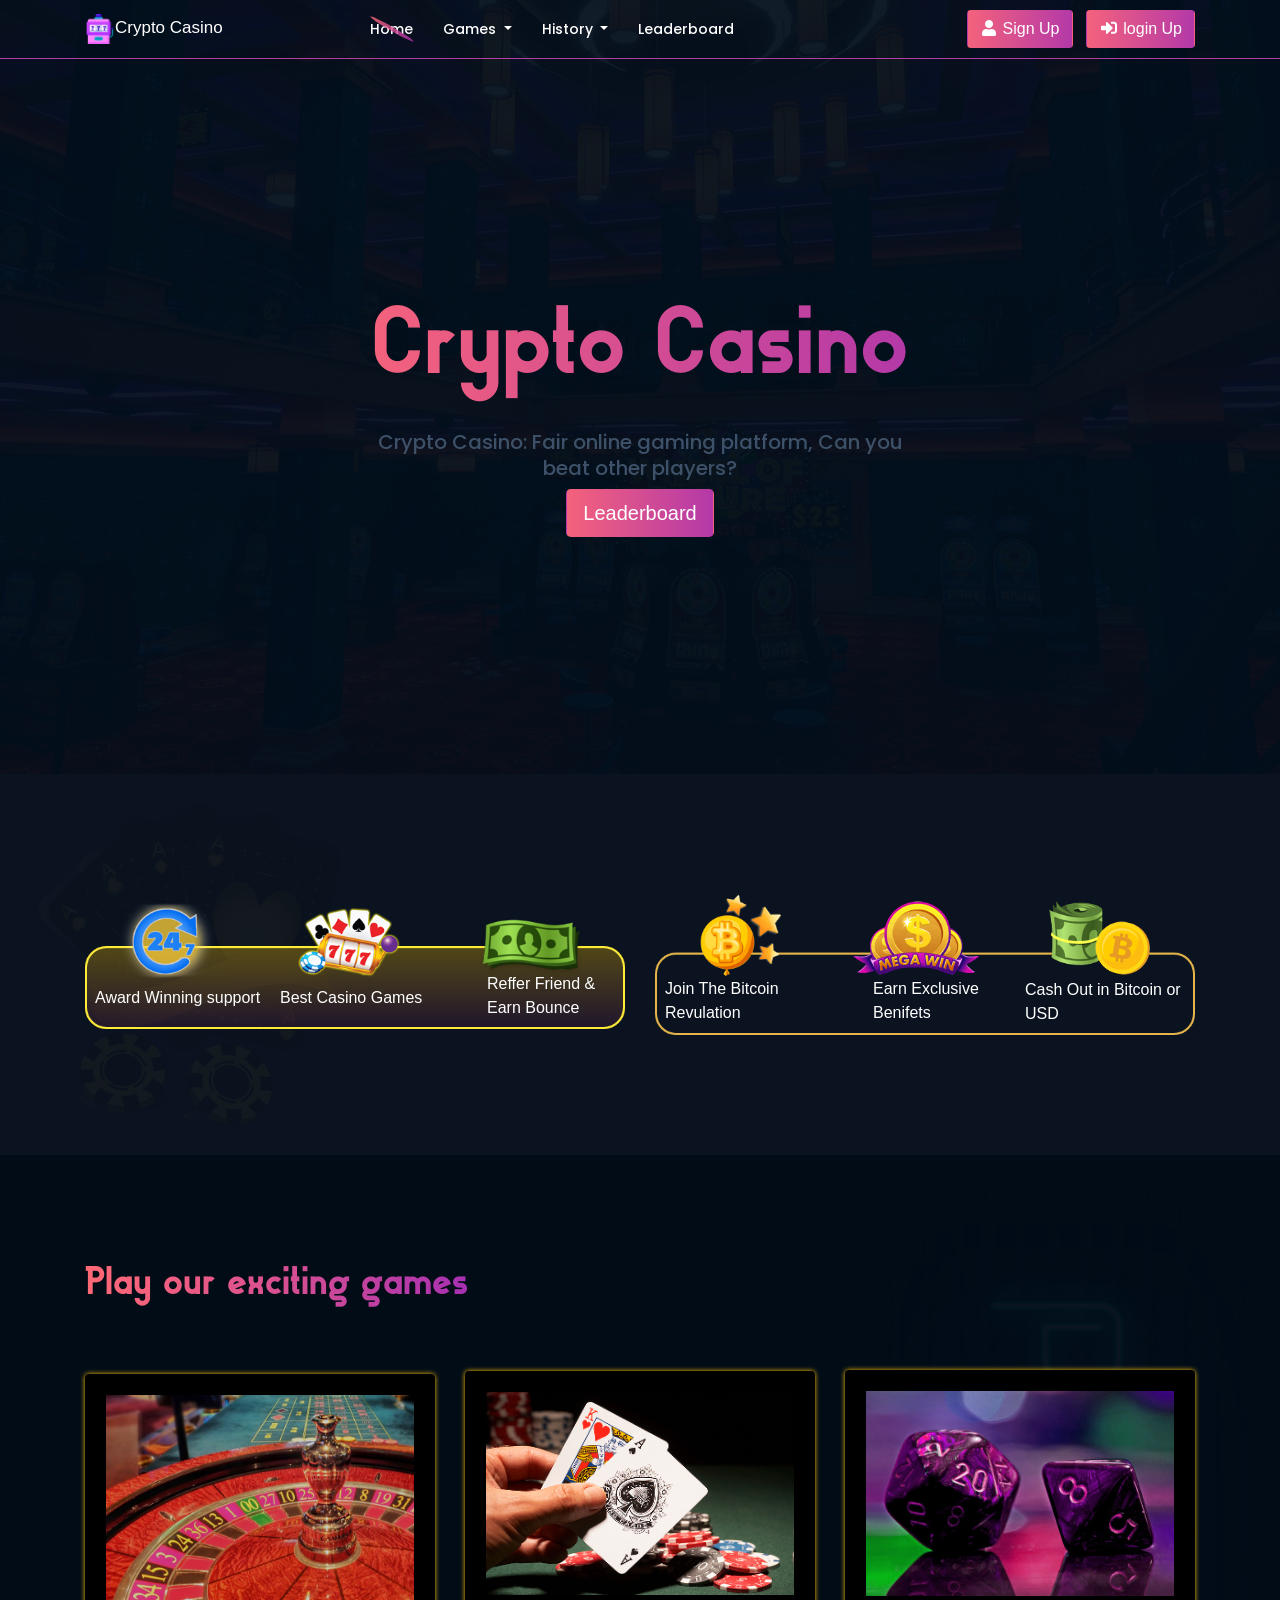
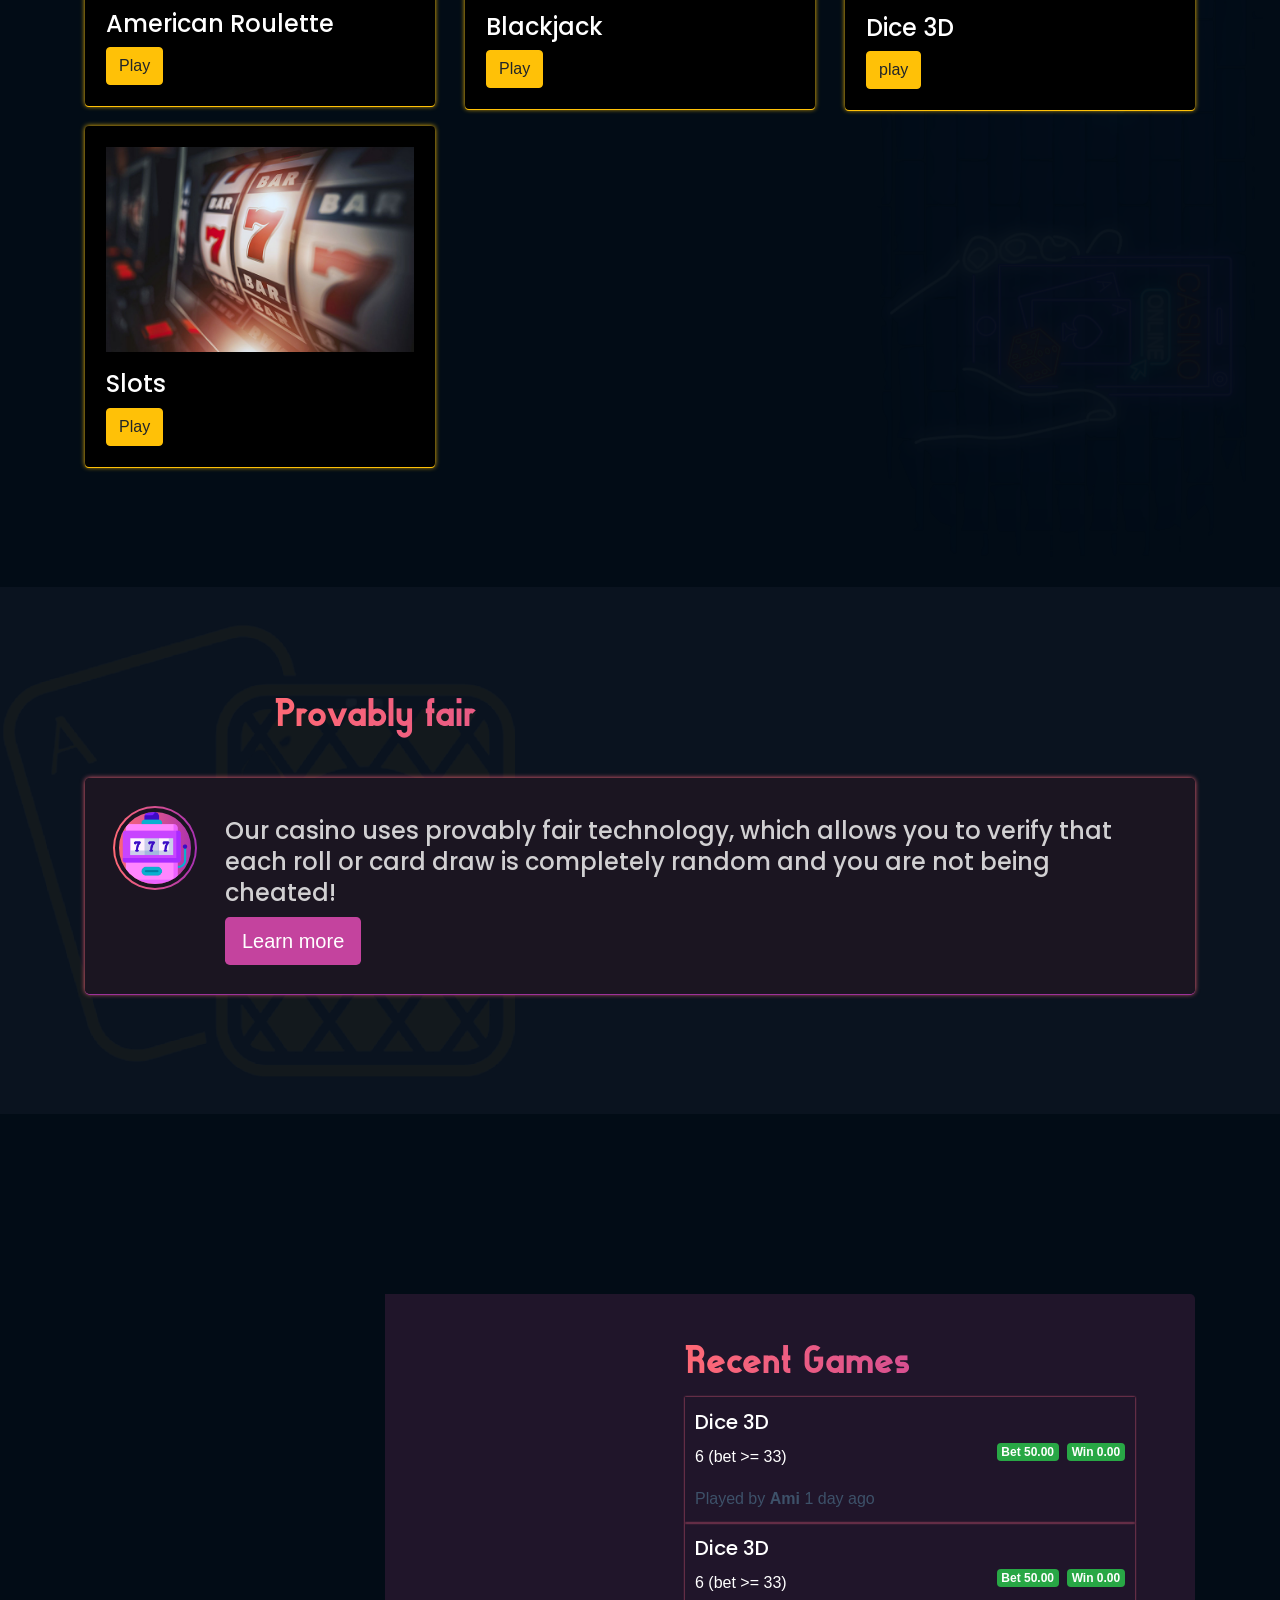
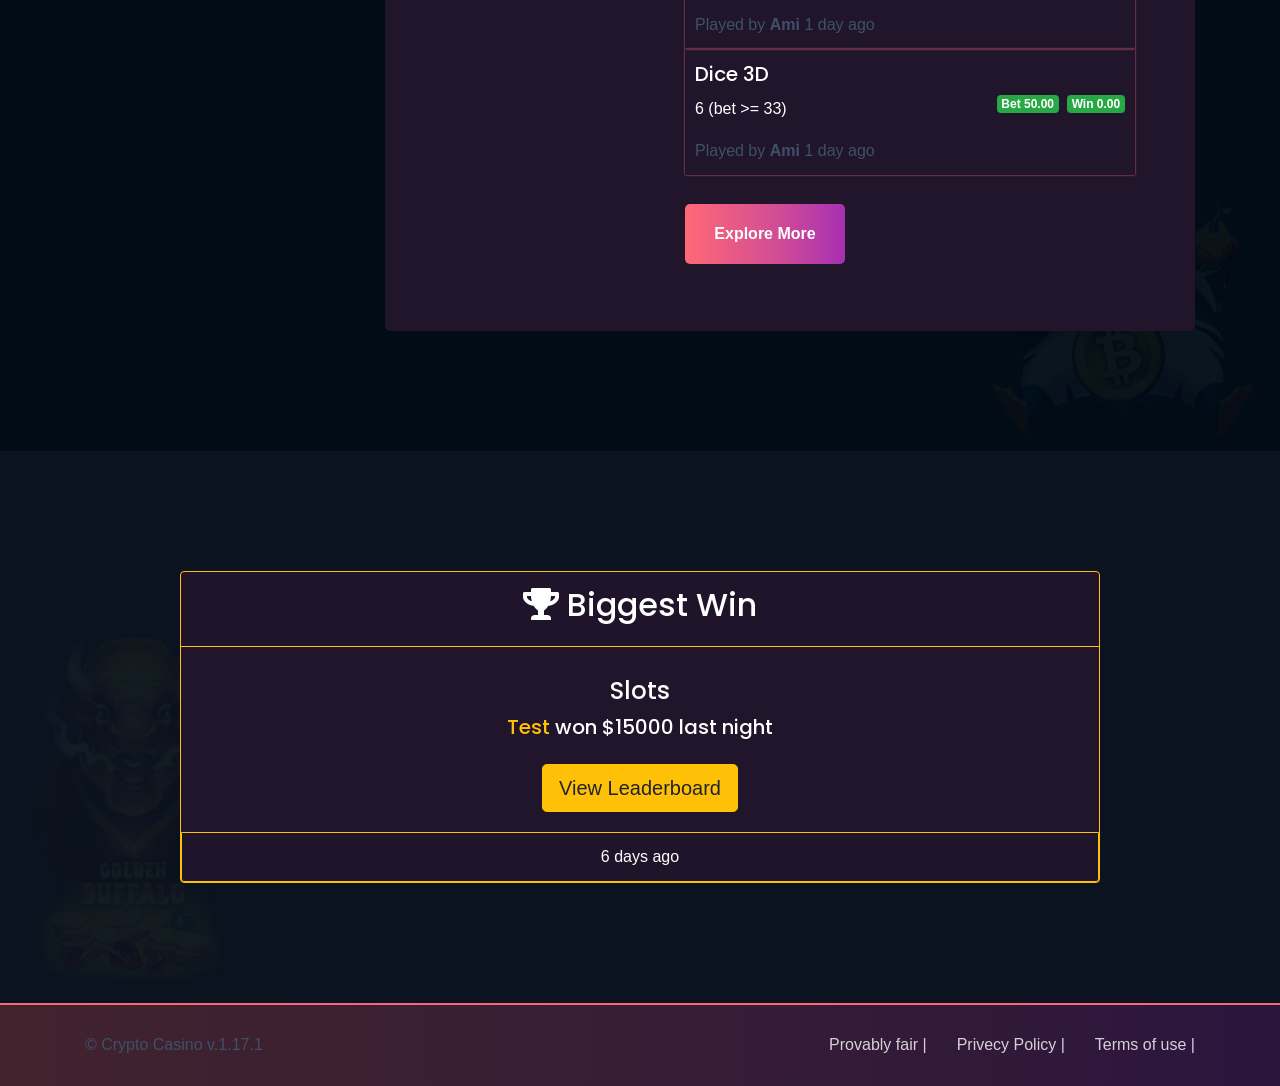
==== commit ce946c85: "2nd commit" ====
--- a/index.html
+++ b/index.html
@@ -26,7 +26,7 @@
     <!-- responsive -->
     <link rel="stylesheet" href="assets/css/responsive.css">
     <!-- animation -->
-    <script src="https://cdnjs.cloudflare.com/ajax/libs/animejs/2.0.2/anime.min.js"></script> 
+    <script src="https://cdnjs.cloudflare.com/ajax/libs/animejs/2.0.2/anime.min.js"></script>
 </head>
 
 <body>
@@ -71,11 +71,24 @@
                                         <a class="nav-link active" href="#">Home <span
                                                 class="sr-only">(current)</span></a>
                                     </li>
-                                    <li class="nav-item">
-                                        <a class="nav-link" href="#">Games</a>
+                                    <li class="dropdown nav-item"><a class="dropdown-toggle nav-link"
+                                            data-toggle="dropdown" href="#">Games
+                                            <span class="caret"></span></a>
+                                        <ul class="dropdown-menu sb-menu">
+                                            <li class="nav-item"><a href="#">Slots</a></li>
+                                            <li class="nav-item"><a href="#">Dice 3D</a></li>
+                                            <li class="nav-item"><a href="#">American Roulette</a></li>
+                                            <li class="nav-item"><a href="#">Blackjack</a></li>
+                                        </ul>
                                     </li>
-                                    <li class="nav-item">
-                                        <a class="nav-link" href="#">History</a>
+                                    <li class="dropdown nav-item"><a class="dropdown-toggle nav-link"
+                                            data-toggle="dropdown" href="#">History
+                                            <span class="caret"></span></a>
+                                        <ul class="dropdown-menu sb-menu">
+                                            <li class="nav-item"><a href="#">Recent Games</a></li>
+                                            <li class="nav-item"><a href="#">Top Wins</a></li>
+                                            <li class="nav-item"><a href="#">Top Lose</a></li>
+                                        </ul>
                                     </li>
                                     <li class="nav-item">
                                         <a class="nav-link" href="#">Leaderboard</a>
@@ -526,7 +539,7 @@
     <script src="assets/js/wow.min.js"></script>
     <!-- main -->
     <script src="assets/js/main.js"></script>
-
+    <!--header animations js-->
     <script>
         // Wrap every letter in a span
         var textWrapper = document.querySelector('.ml3');
--- a/assets/css/style.css
+++ b/assets/css/style.css
@@ -264,7 +264,7 @@
     padding: 0;
      }
     .header .mainmenu .navbar .navbar-nav .nav-item .nav-link {
-      padding: 31px 0;
+      padding: 20px 0;
       font-family: "Poppins", sans-serif;
       font-size: 14px;
       font-weight: 500;
@@ -299,6 +299,14 @@
         opacity: .8; }
     .header .mainmenu .navbar .navbar-nav .nav-item:last-child .nav-link {
       margin-right: 0px; }
+    .sb-menu{
+      background-image: linear-gradient(to right, #b73ba5, #b73ba5);
+    }
+    .sb-menu .nav-item a{
+      color: #fff;
+      font-weight: 500;
+      padding: 10px;
+    }
 
 /*==========================================
     breadcrump
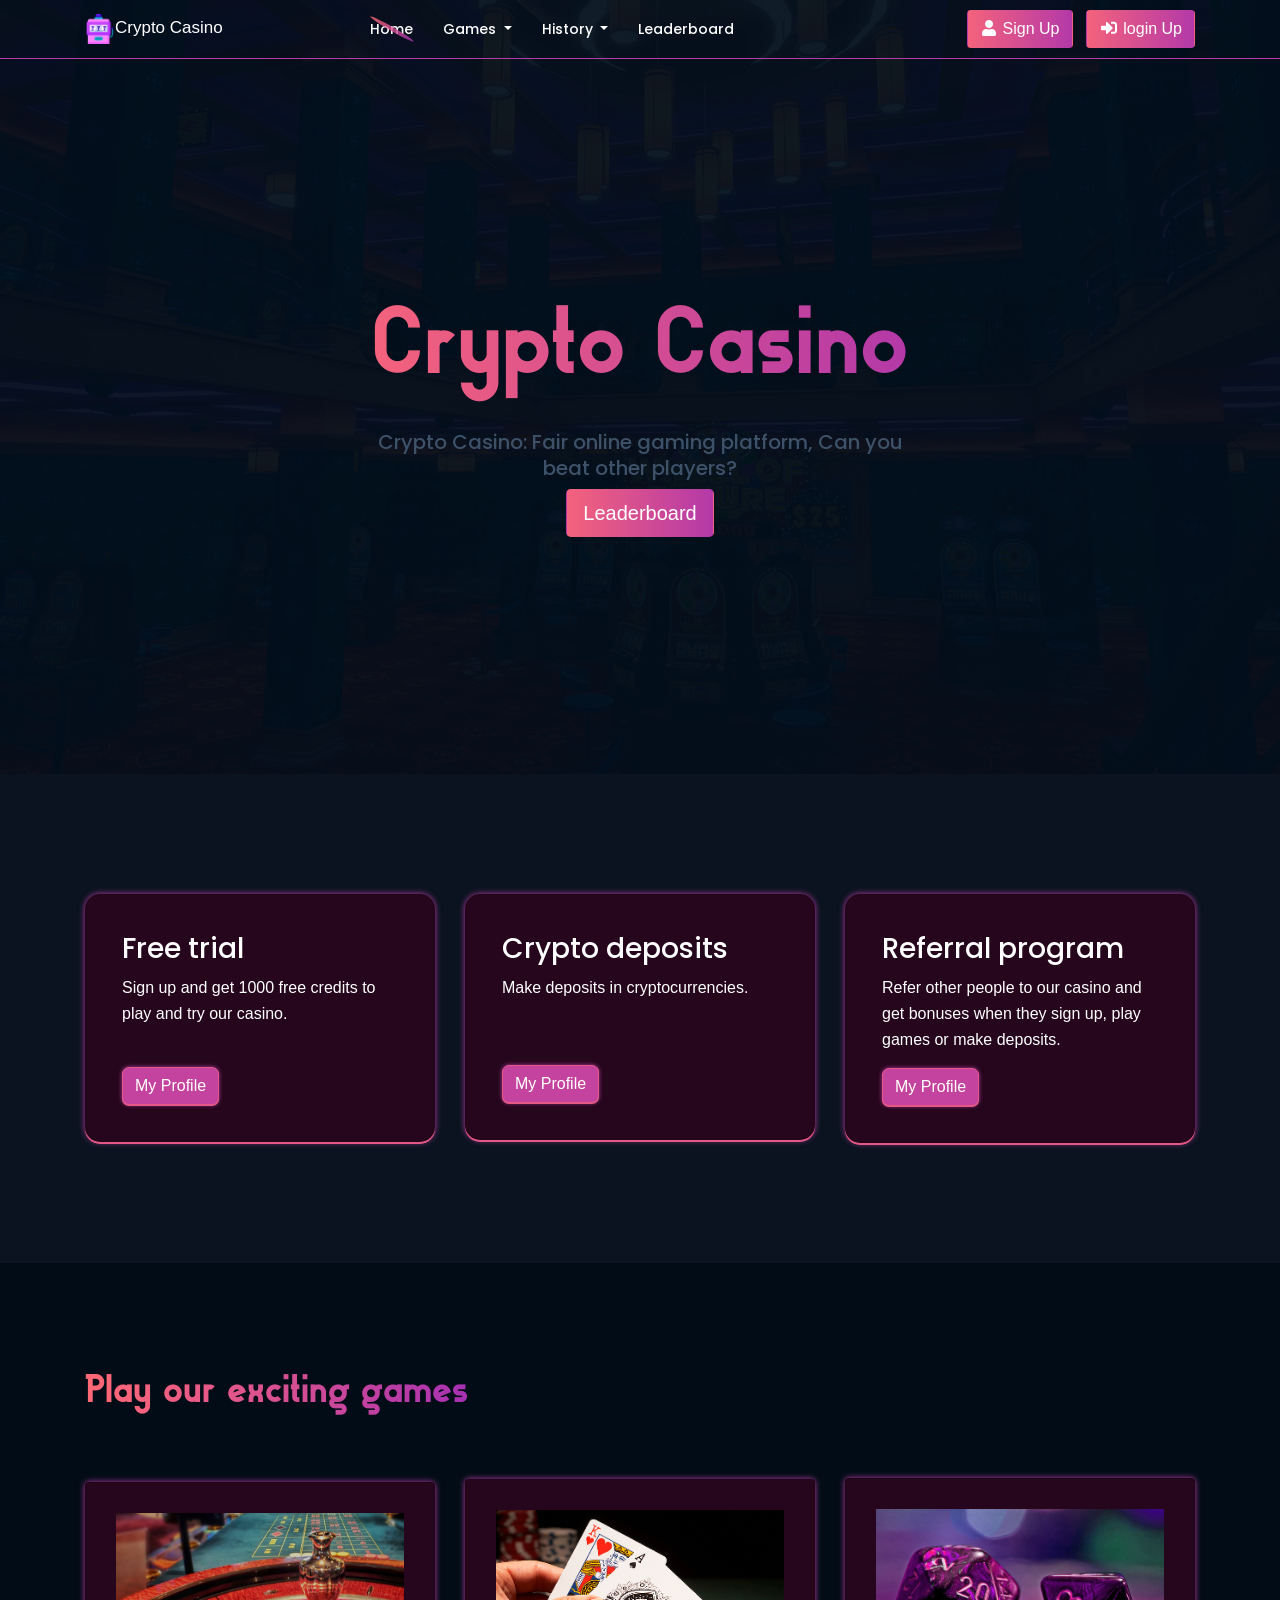
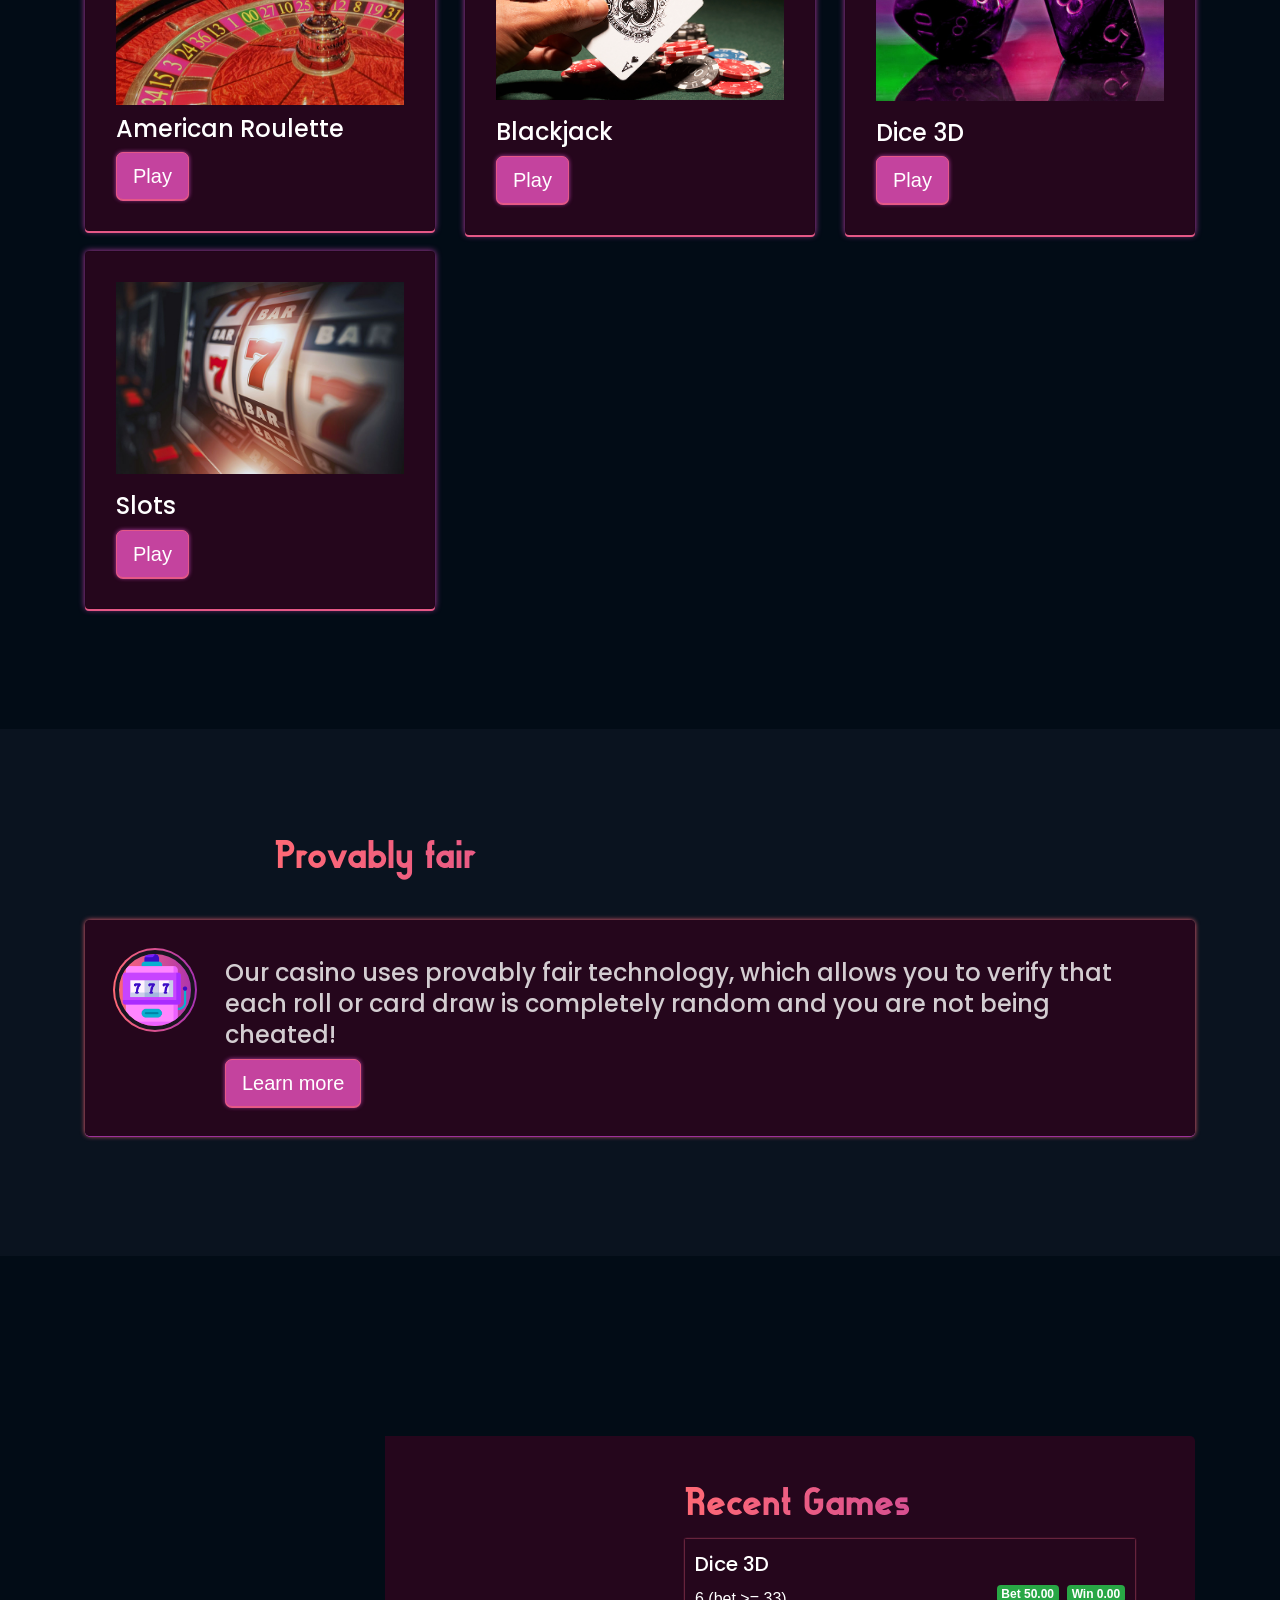
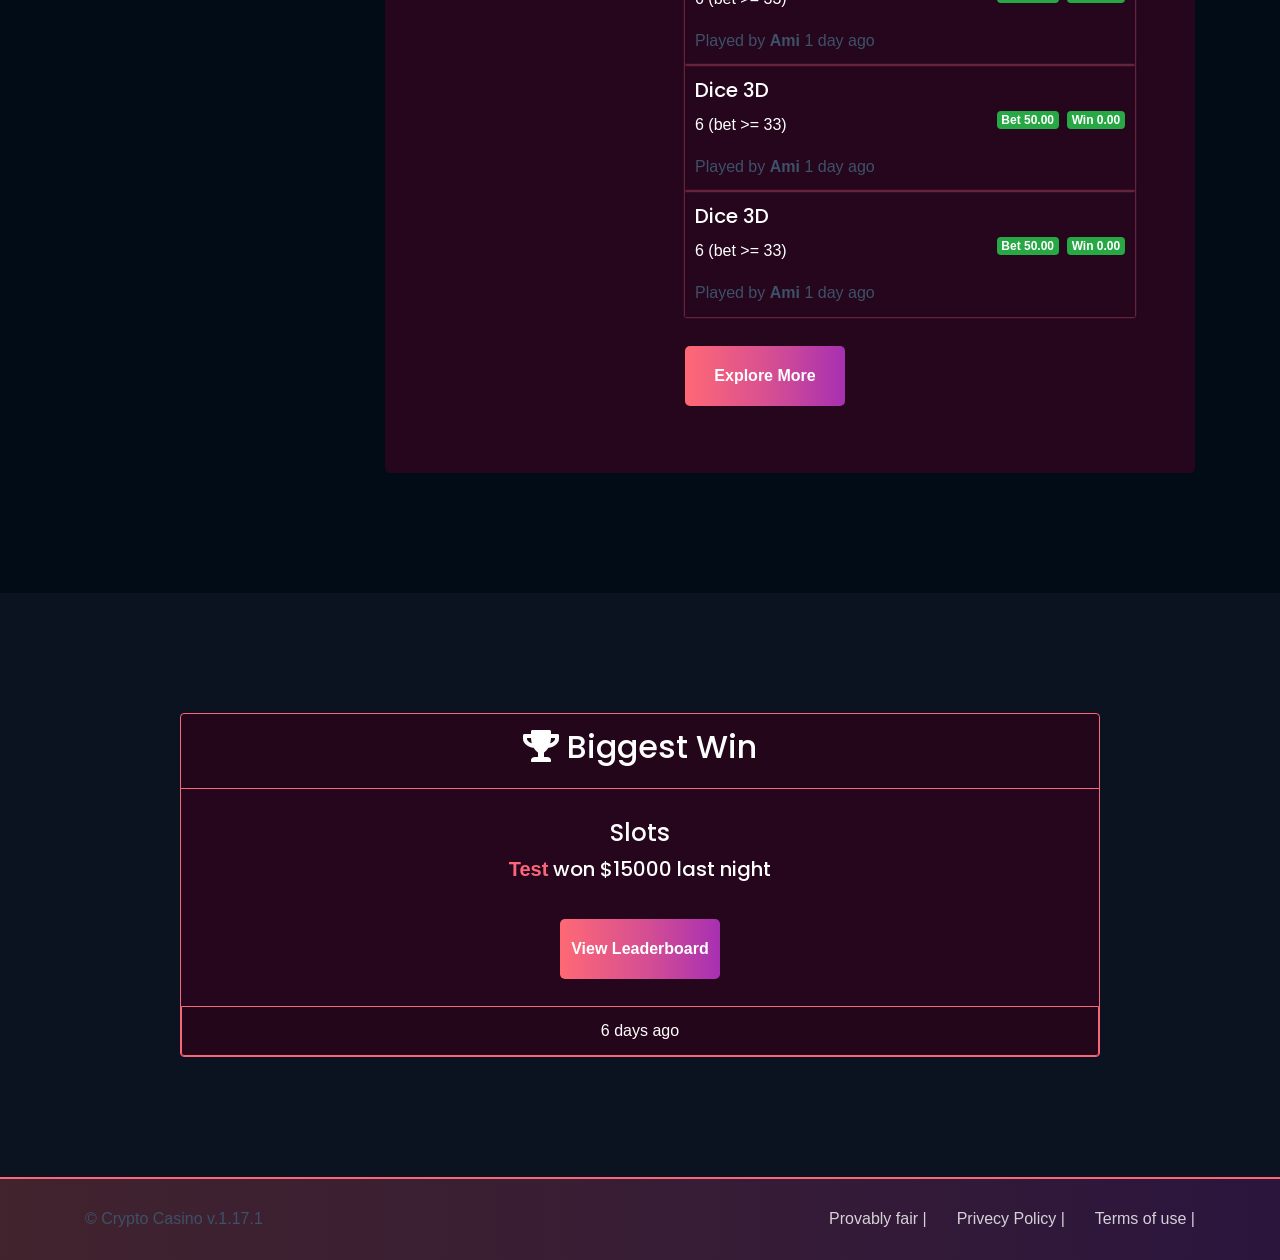
==== commit ccb65ea1: "dfsfsdfds" ====
--- a/index.html
+++ b/index.html
@@ -146,17 +146,32 @@
     <div class="countdown">
         <div class="container">
             <div class="row justify-content-xl-center justify-content-lg-center justify-content-center">
-                <div class="col-xl-6 col-lg-6 col-lg-6 d-xl-flex d-lg-block align-items-center">
-                    <img src="assets/img/trust-points.png" alt="">
-                    <div class="trust-point-one text-white">Award Winning support</div>
-                    <div class="trust-point-two text-white">Best Casino Games</div>
-                    <div class="trust-point-three text-white">Reffer Friend & Earn Bounce</div>
-                </div>
-                <div class="col-xl-6 col-lg-6 col-lg-6 d-xl-flex d-lg-block align-items-center">
-                    <img src="assets/img/bitcoin-benefits.png" alt="">
-                    <div class="beni-one text-white">Join The Bitcoin Revulation</div>
-                    <div class="beni-two text-white">Earn Exclusive Benifets </div>
-                    <div class="beni-three text-white">Cash Out in Bitcoin or USD</div>
+                <div class="col-xl-4 col-lg-4 col-md-4 col-4">
+                <div class="card card-bg p-3 fcard">
+                    <div class="card-body">
+                        <h3>Free trial</h3>
+                        <p>Sign up and get 1000 free credits to play and try our casino.</p>
+                        <button class="btn btn-default btn-css mt-4">My Profile</button>
+                    </div>
+                </div>
+                </div>
+                <div class="col-xl-4 col-lg-4 col-md-4 col-4">
+                <div class="card card-bg p-3 fcard">
+                    <div class="card-body">
+                        <h3>Crypto deposits</h3>
+                        <p>Make deposits in cryptocurrencies.</p>
+                        <button class="btn btn-default btn-css mt-5">My Profile</button>
+                    </div>
+                </div>
+                </div>
+                <div class="col-xl-4 col-lg-4 col-md-4 col-4">
+                <div class="card card-bg p-3 fcard">
+                    <div class="card-body">
+                        <h3>Referral program</h3>
+                        <p>Refer other people to our casino and get bonuses when they sign up, play games or make deposits.</p>
+                        <button class="btn btn-default btn-css">My Profile</button>
+                    </div>
+                </div>
                 </div>
             </div>
         </div>
@@ -179,7 +194,7 @@
                         <div class="card-body">
                             <img src="assets/img/american-roulette.jpg" alt="" width="384px, 270px">
                             <h4 class="mt-2">American Roulette</h4>
-                            <button class="btn btn-warning">Play</button>
+                            <button class="btn btn-default btn-lg btn-css">Play</button>
                         </div>
                     </div>
                 </div>
@@ -188,7 +203,7 @@
                         <div class="card-body">
                             <img src="assets/img/blackjack.png" alt="" width="384px, 270px">
                             <h4 class="mt-3">Blackjack</h4>
-                            <button class="btn btn-warning">Play</button>
+                            <button class="btn btn-default btn-lg btn-css">Play</button>
                         </div>
                     </div>
                 </div>
@@ -197,7 +212,7 @@
                         <div class="card-body">
                             <img src="assets/img/dice-3d.jpg" alt="" width="384px, 270px">
                             <h4 class="mt-3">Dice 3D</h4>
-                            <button class="btn btn-warning">play</button>
+                            <button class="btn btn-default btn-lg btn-css">Play</button>
                         </div>
                     </div>
                 </div>
@@ -208,7 +223,7 @@
                         <div class="card-body">
                             <img src="assets/img/slots.jpg" alt="" width="384px, 270px">
                             <h4 class="mt-3">Slots</h4>
-                            <button class="btn btn-warning">Play</button>
+                            <button class="btn btn-default btn-lg btn-css">Play</button>
                         </div>
                     </div>
                 </div>
@@ -473,16 +488,16 @@
                 <div class="col-xl-10 col-lg-10">
                     <!-- <div class="section-title text-center"> -->
 
-                    <div class="card text-white" style="background: #20152a; border: 1px solid #ffc107;">
-                        <div class="card-header text-center" style="border-bottom: 1px solid #ffc107;">
+                    <div class="card text-white nlcard">
+                        <div class="card-header text-center nl-card-br">
                             <h2><i class="fa fa-trophy"></i> Biggest Win</h2>
                         </div>
                         <div class="card-body text-center">
                             <h4 class="mt-2">Slots</h4>
-                            <h5 class="mt-2"><span class="text-warning">Test</span> won $15000 last night</h5>
-                            <button class="btn btn-warning btn-lg mt-3">View Leaderboard</button>
-                        </div>
-                        <div class="card-footer text-center" style="border: 1px solid #ffc107;">
+                            <h5 class="mt-2"><span style="color: #fa6679;"><strong>Test</strong></span> won $15000 last night</h5>
+                            <a href="#">View Leaderboard</a>
+                        </div>
+                        <div class="card-footer text-center" style="border: 1px solid #fa6679;">
                             6 days ago
                         </div>
                     </div>
--- a/assets/css/style.css
+++ b/assets/css/style.css
@@ -491,9 +491,9 @@
     top: 0;
     width: 100%;
     height: 100%;
-    background: url("../img/555.png") center bottom no-repeat;
+    /*background: url("../img/555.png") center bottom no-repeat;
     background-size: contain;
-    background-position: left;
+    background-position: left;*/
     opacity: .04;
     z-index: -1; }
 
@@ -535,11 +535,21 @@
   max-width: 180px;
 }
 .card-bg{
-  background: black;
+  background: #25061c;
   color: white;
-  box-shadow: 0 1px 0px 0 rgb(255 193 7), 0 0px 5px 0 rgb(255 193 7);
+  box-shadow: 0 2px 0px 0 rgb(229 88 134), 0 0px 6px 0 rgb(185 60 166);
+  padding: 10px;
 }
-
+.fcard{
+  min-height: 245px;
+  border-radius: 15px;
+}
+.btn-css{
+  background-image: -webkit-linear-gradient(0deg, #ff6975 0%, #d34d94 19%, #a730b2 100%);
+  border: 1px solid #e55886;
+  border-radius: 7px;
+  box-shadow: 0 1px 0px 0 rgb(229 88 134), 0 0px 4px 0 rgb(185 60 166);
+}
 
 
 
@@ -603,9 +613,8 @@
   background: #020c16; }
   .about:after {
     position: absolute;
-    background: url("../img/abt.png") right bottom no-repeat;
-    /* background-size: cover; */
-    background-size: contain;
+    /*background: url("../img/abt.png") right bottom no-repeat;
+    background-size: contain;*/
     content: '';
     left: 0;
     top: 0;
@@ -690,8 +699,8 @@
     top: 0;
     width: 100%;
     height: 100%;
-    background: url("../img/wtr.png") left bottom no-repeat;
-    background-size: contain;
+    /*background: url("../img/wtr.png") left bottom no-repeat;
+    background-size: contain;*/
     z-index: -1;
     opacity: .04; }
   .event-schedule .nav.nav-pills {
@@ -773,7 +782,7 @@
         border: none;
         background: transparent; }
         .event-schedule .tab-content #accordion .card .card-header.collapsed, .event-schedule .tab-content #accordion2 .card .card-header.collapsed, .event-schedule .tab-content #accordion3 .card .card-header.collapsed, .event-schedule .tab-content #accordion4 .card .card-header.collapsed {
-          background: #1b1521;
+          background: #25061c;
           position: relative;
           padding: 30px 30px 29px; }
           .event-schedule .tab-content #accordion .card .card-header.collapsed:after, .event-schedule .tab-content #accordion2 .card .card-header.collapsed:after, .event-schedule .tab-content #accordion3 .card .card-header.collapsed:after, .event-schedule .tab-content #accordion4 .card .card-header.collapsed:after {
@@ -854,220 +863,6 @@
           -webkit-text-fill-color: transparent;
           -webkit-background-clip: text; }
 
-/*==========================================
-    gallery
-==========================================*/
-.gallery {
-  padding: 120px 0 90px;
-  background: #020c16;
-  z-index: 2;
-  position: relative; }
-  .gallery:after {
-    position: absolute;
-    content: '';
-    left: 0;
-    top: 0;
-    width: 100%;
-    height: 100%;
-    background: url("../img/gallery.png") right bottom no-repeat;
-    background-size: 100%;
-    z-index: -1;
-    opacity: .04; }
-  .gallery .single-img {
-    margin-bottom: 30px;
-    border-radius: 5px;
-    overflow: hidden;
-    position: relative; }
-    .gallery .single-img img {
-      width: 100%; }
-    .gallery .single-img .hover-effect {
-      position: absolute;
-      top: 0;
-      left: 0;
-      width: 100%;
-      height: 100%;
-      display: -webkit-box;
-      display: -ms-flexbox;
-      display: flex;
-      -webkit-box-orient: vertical;
-      -webkit-box-direction: normal;
-      -ms-flex-direction: column;
-      flex-direction: column;
-      -webkit-box-pack: center;
-      -ms-flex-pack: center;
-      justify-content: center;
-      -webkit-box-align: center;
-      -ms-flex-align: center;
-      align-items: center;
-      z-index: 2; }
-      .gallery .single-img .hover-effect:hover:after {
-        left: 0;
-        top: 0; }
-      .gallery .single-img .hover-effect:hover:before {
-        right: 0;
-        bottom: 0; }
-      .gallery .single-img .hover-effect:hover a {
-        opacity: 1;
-        visibility: visible; }
-      .gallery .single-img .hover-effect:after {
-        position: absolute;
-        content: '';
-        left: -100%;
-        top: -100%;
-        width: 100%;
-        height: 100%;
-        background-image: -webkit-linear-gradient(0deg, #ff6975 0%, #d34d94 56%, #a730b2 100%);
-        opacity: .6;
-        -webkit-transition: all 0.3s ease-in;
-        -moz-transition: all 0.3s ease-in;
-        -o-transition: all 0.3s ease-in;
-        transition: all 0.3s ease-in;
-        z-index: -1; }
-      .gallery .single-img .hover-effect:before {
-        position: absolute;
-        content: '';
-        right: -100%;
-        bottom: -100%;
-        width: 100%;
-        height: 100%;
-        background-image: -webkit-linear-gradient(0deg, #ff6975 0%, #d34d94 56%, #a730b2 100%);
-        opacity: .6;
-        -webkit-transition: all 0.3s ease-in;
-        -moz-transition: all 0.3s ease-in;
-        -o-transition: all 0.3s ease-in;
-        transition: all 0.3s ease-in;
-        z-index: -1; }
-      .gallery .single-img .hover-effect a {
-        display: inline-block;
-        font-size: 20px;
-        color: #d34d94;
-        height: 50px;
-        width: 50px;
-        border: 1px solid #fff;
-        line-height: 50px;
-        text-align: center;
-        border-radius: 50%;
-        background-color: #fff;
-        -webkit-transition: 1s;
-        -moz-transition: 1s;
-        -o-transition: 1s;
-        transition: 1s;
-        opacity: 0;
-        visibility: hidden; }
-        .gallery .single-img .hover-effect a:hover {
-          background-color: transparent;
-          color: #fff; }
-
-/*==========================================
-    team dj
-==========================================*/
-.team-dj {
-  padding: 120px 0;
-  background: #0a131f;
-  z-index: 2;
-  position: relative; }
-  .team-dj:after {
-    position: absolute;
-    content: '';
-    left: 0;
-    top: 0;
-    width: 100%;
-    height: 100%;
-    background: url("../img/dj-bg.png") left bottom no-repeat;
-    background-size: 100%;
-    z-index: -1;
-    opacity: .04; }
-  .team-dj.top-dj-page {
-    padding-bottom: 90px;
-    background: #020c16; }
-    .team-dj.top-dj-page .single-dj {
-      margin-bottom: 30px; }
-  .team-dj .single-dj .part-img {
-    position: relative;
-    border-radius: 5px;
-    overflow: hidden; }
-    .team-dj .single-dj .part-img img {
-      width: 100%; }
-    .team-dj .single-dj .part-img .hover-effect {
-      position: absolute;
-      top: 0;
-      left: 0;
-      width: 100%;
-      height: 100%;
-      display: -webkit-box;
-      display: -ms-flexbox;
-      display: flex;
-      -webkit-box-orient: vertical;
-      -webkit-box-direction: normal;
-      -ms-flex-direction: column;
-      flex-direction: column;
-      -webkit-box-pack: center;
-      -ms-flex-pack: center;
-      justify-content: center;
-      -webkit-box-align: center;
-      -ms-flex-align: center;
-      align-items: center;
-      z-index: 2; }
-      .team-dj .single-dj .part-img .hover-effect:hover:after {
-        left: 0;
-        top: 0; }
-      .team-dj .single-dj .part-img .hover-effect:hover:before {
-        right: 0;
-        bottom: 0; }
-      .team-dj .single-dj .part-img .hover-effect:hover a {
-        opacity: 1;
-        visibility: visible; }
-      .team-dj .single-dj .part-img .hover-effect:after {
-        position: absolute;
-        content: '';
-        left: -100%;
-        top: -100%;
-        width: 100%;
-        height: 100%;
-        background-image: -webkit-linear-gradient(0deg, #ff6975 0%, #d34d94 56%, #a730b2 100%);
-        opacity: .6;
-        -webkit-transition: all 0.3s ease-in;
-        -moz-transition: all 0.3s ease-in;
-        -o-transition: all 0.3s ease-in;
-        transition: all 0.3s ease-in;
-        z-index: -1; }
-      .team-dj .single-dj .part-img .hover-effect:before {
-        position: absolute;
-        content: '';
-        right: -100%;
-        bottom: -100%;
-        width: 100%;
-        height: 100%;
-        background-image: -webkit-linear-gradient(0deg, #ff6975 0%, #d34d94 56%, #a730b2 100%);
-        opacity: .6;
-        -webkit-transition: all 0.3s ease-in;
-        -moz-transition: all 0.3s ease-in;
-        -o-transition: all 0.3s ease-in;
-        transition: all 0.3s ease-in;
-        z-index: -1; }
-      .team-dj .single-dj .part-img .hover-effect a {
-        display: inline-block;
-        font-size: 20px;
-        color: #d34d94;
-        height: 50px;
-        width: 50px;
-        border: 1px solid #fff;
-        line-height: 50px;
-        text-align: center;
-        border-radius: 50%;
-        background-color: #fff;
-        -webkit-transition: 1s;
-        -moz-transition: 1s;
-        -o-transition: 1s;
-        transition: 1s;
-        opacity: 0;
-        visibility: hidden;
-        margin-bottom: 10px; }
-        .team-dj .single-dj .part-img .hover-effect a:last-child {
-          margin-bottom: 0; }
-        .team-dj .single-dj .part-img .hover-effect a:hover {
-          background-color: transparent;
-          color: #fff; }
 
 /*==========================================
     about venu
@@ -1084,8 +879,8 @@
     top: 0;
     width: 100%;
     height: 100%;
-    background: url("../img/penguin2x.png") right bottom no-repeat;
-    background-size: 25%;
+    /*background: url("../img/penguin2x.png") right bottom no-repeat;
+    background-size: 25%;*/
     z-index: -1;
     opacity: .04; }
   .about-venu .part-img {
@@ -1099,7 +894,7 @@
   .about-venu .part-text {
     display: -ms-inline-grid;
     /* display: inline-grid; */
-    background: #20152a;
+    background: #25061c;
     padding: 60px 60px 60px 30px;
     border-radius: 0 5px 5px 0;
     position: relative; }
@@ -1110,7 +905,7 @@
       top: 0;
       width: 50%;
       height: 100%;
-      background: #20152a;
+      background: #25061c;
       z-index: -1;
       border-radius: 0 0 0 5px; }
     .about-venu .part-text h3 {
@@ -1149,7 +944,7 @@
         height: 100%;
         z-index: -2; }
       .about-venu .part-text a:before {
-        background: #20152a;
+        background: #25061c;
         position: absolute;
         content: '';
         left: 2px;
@@ -1166,337 +961,7 @@
       .about-venu .part-text a:hover:before {
         opacity: 1; }
 
-/*==========================================
-    ticket price
-==========================================*/
-.ticket-price {
-  background: #0a131f;
-  padding: 120px 0 90px;
-  z-index: 2;
-  position: relative; }
-  .ticket-price:after {
-    position: absolute;
-    content: '';
-    left: 0;
-    top: 0;
-    width: 100%;
-    height: 100%;
-    background: url("../img/ticket-bg.png") left bottom no-repeat;
-    background-size: 100%;
-    z-index: -1;
-    opacity: .04; }
-  .ticket-price .single-ticket-price {
-    padding: 47px 40px 50px;
-    position: relative;
-    border-radius: 5px;
-    overflow: hidden;
-    z-index: 2;
-    margin-bottom: 30px; }
-    .ticket-price .single-ticket-price:hover:after {
-      opacity: .15; }
-    .ticket-price .single-ticket-price:after {
-      position: absolute;
-      content: '';
-      left: 0;
-      top: 0;
-      width: 100%;
-      height: 100%;
-      z-index: -1;
-      background-image: -webkit-linear-gradient(0deg, #ff6975 0%, #d34d94 56%, #a730b2 100%);
-      opacity: .1;
-      -webkit-transition: all 0.3s ease-in;
-      -moz-transition: all 0.3s ease-in;
-      -o-transition: all 0.3s ease-in;
-      transition: all 0.3s ease-in; }
-    .ticket-price .single-ticket-price .part-feature span.price {
-      font-size: 62px;
-      font-family: amrfont;
-      position: relative;
-      display: inline-block;
-      line-height: 50px;
-      background-image: -webkit-linear-gradient(0deg, #ff6975 0%, #d34d94 56%, #a730b2 100%);
-      -webkit-text-fill-color: transparent;
-      -webkit-background-clip: text;
-      margin-left: 15.19px; }
-      .ticket-price .single-ticket-price .part-feature span.price:after {
-        position: absolute;
-        content: '$';
-        right: 100%;
-        bottom: 0;
-        font-size: 30px;
-        background-image: -webkit-linear-gradient(0deg, #ff6975 0%, #d34d94 56%, #a730b2 100%);
-        -webkit-text-fill-color: transparent;
-        -webkit-background-clip: text;
-        font-family: amrfont;
-        line-height: 30px; }
-    .ticket-price .single-ticket-price .part-feature h3 {
-      font-size: 24px;
-      font-weight: 500;
-      color: #f3f3f3;
-      opacity: .9;
-      margin: 29px 0 23px; }
-    .ticket-price .single-ticket-price .part-feature ul li {
-      font-size: 15px;
-      font-weight: 400;
-      color: #bbb;
-      margin-bottom: 10px; }
-      .ticket-price .single-ticket-price .part-feature ul li span.text {
-        line-height: 25px;
-        position: absolute;
-        margin-left: 10px; }
-      .ticket-price .single-ticket-price .part-feature ul li span.icon {
-        display: inline-block;
-        width: 20px;
-        height: 20px;
-        position: relative;
-        border-radius: 50%;
-        overflow: hidden;
-        z-index: 2;
-        line-height: 20px;
-        text-align: center;
-        font-size: 10px;
-        opacity: .9; }
-        .ticket-price .single-ticket-price .part-feature ul li span.icon:after {
-          background-image: -webkit-linear-gradient(0deg, #ff6975 0%, #d34d94 56%, #a730b2 100%);
-          position: absolute;
-          content: '';
-          left: 0;
-          top: 0;
-          width: 100%;
-          height: 100%;
-          z-index: -1;
-          opacity: .95; }
-    .ticket-price .single-ticket-price .part-button {
-      display: -webkit-box;
-      display: -ms-flexbox;
-      display: flex; }
-      .ticket-price .single-ticket-price .part-button a {
-        display: inline-block;
-        height: 50px;
-        width: 160px;
-        border-radius: 5px;
-        position: relative;
-        font-weight: 600;
-        text-transform: capitalize;
-        color: #fff;
-        line-height: 50px;
-        text-align: center;
-        z-index: 2;
-        overflow: hidden;
-        margin-top: 25px; }
-        .ticket-price .single-ticket-price .part-button a:after {
-          position: absolute;
-          content: '';
-          left: 0;
-          top: 0;
-          background-image: -webkit-linear-gradient(0deg, #ff6975 0%, #d34d94 56%, #a730b2 100%);
-          width: 100%;
-          height: 100%;
-          z-index: -2; }
-        .ticket-price .single-ticket-price .part-button a:before {
-          background: #20152a;
-          position: absolute;
-          content: '';
-          left: 2px;
-          top: 2px;
-          right: 2px;
-          bottom: 2px;
-          z-index: -1;
-          -webkit-transition: all 0.3s ease-in;
-          -moz-transition: all 0.3s ease-in;
-          -o-transition: all 0.3s ease-in;
-          transition: all 0.3s ease-in; }
-        .ticket-price .single-ticket-price .part-button a:before {
-          opacity: 0; }
-        .ticket-price .single-ticket-price .part-button a:hover:before {
-          opacity: 1; }
-
-/*==========================================
-    blog
-==========================================*/
-.blog {
-  padding: 120px 0 70px;
-  background: #020c16;
-  z-index: 2;
-  position: relative; }
-  .blog:after {
-    position: absolute;
-    content: '';
-    left: 0;
-    top: 0;
-    width: 100%;
-    height: 100%;
-    background: url("../img/blog-bg.png") right bottom no-repeat;
-    background-size: 100%;
-    z-index: -1;
-    opacity: .04; }
-  .blog.blog-details {
-    padding-bottom: 120px; }
-    .blog.blog-details .single-blog .part-img {
-      margin-bottom: 30px; }
-  .blog .single-blog {
-    margin-bottom: 50px; }
-    .blog .single-blog .part-img {
-      border-radius: 5px;
-      overflow: hidden;
-      position: relative; }
-      .blog .single-blog .part-img img {
-        width: 100%; }
-      .blog .single-blog .part-img .date-on-img {
-        position: absolute;
-        background-image: -webkit-linear-gradient(0deg, #ff6975 0%, #d34d94 56%, #a730b2 100%);
-        top: 0;
-        left: 0;
-        padding: 20px 30px 21px;
-        border-radius: 5px 0; }
-        .blog .single-blog .part-img .date-on-img span.date {
-          color: #fff;
-          font-weight: 500;
-          font-size: 24px;
-          text-transform: uppercase;
-          display: inline-block; }
-    .blog .single-blog .part-text h3 {
-      font-size: 24px;
-      font-weight: 500;
-      color: #f3f3f3;
-      margin-bottom: 23px;
-      margin-top: -5px; }
-    .blog .single-blog .part-text p {
-      font-size: 16px;
-      line-height: 28px;
-      color: #bbb;
-      margin-bottom: 17px; }
-      .blog .single-blog .part-text p.last-line {
-        margin-bottom: auto; }
-      .blog .single-blog .part-text p a {
-        display: inline-block;
-        font-weight: 600;
-        background-image: -webkit-linear-gradient(0deg, #ff6975 0%, #d34d94 56%, #a730b2 100%);
-        -webkit-text-fill-color: transparent;
-        -webkit-background-clip: text;
-        margin-left: 5px; }
-    .blog .single-blog .part-text span {
-      display: block;
-      color: #fff;
-      font-size: 14px; }
-      .blog .single-blog .part-text span.poster {
-        font-size: 16px;
-        position: relative;
-        margin-left: 23px;
-        margin-bottom: 3px;
-        margin-top: 41px; }
-        .blog .single-blog .part-text span.poster:after {
-          position: absolute;
-          content: 'by';
-          right: 100%;
-          bottom: 0;
-          color: #aaa;
-          margin-right: 5px; }
-        .blog .single-blog .part-text span.poster:before {
-          position: absolute;
-          content: '';
-          left: 0;
-          top: -18px;
-          bottom: 100%;
-          margin-left: -23px;
-          width: 200px;
-          height: 2px;
-          background-image: -webkit-linear-gradient(0deg, #ff6975 0%, #d34d94 56%, #a730b2 100%); }
-      .blog .single-blog .part-text span.date {
-        opacity: 1;
-        color: #bbb; }
-
-/*==========================================
-    testimonial
-==========================================*/
-.testimonial {
-  padding: 120px 0;
-  background: #0a131f;
-  z-index: 2;
-  position: relative; }
-  .testimonial.event-page {
-    background: #020c16; }
-  .testimonial:after {
-    position: absolute;
-    content: '';
-    left: 0;
-    top: 0;
-    width: 100%;
-    height: 100%;
-    background: url("../img/testimonial-bg.png") left bottom no-repeat;
-    background-size: 100%;
-    z-index: -1;
-    opacity: .04; }
-  .testimonial .single-testimonial {
-    border-radius: 5px;
-    overflow: hidden;
-    position: relative;
-    z-index: 2; }
-    .testimonial .single-testimonial:after {
-      position: absolute;
-      content: '';
-      left: 0;
-      top: 0;
-      width: 100%;
-      background-image: -webkit-linear-gradient(0deg, #ff6975 0%, #d34d94 56%, #a730b2 100%);
-      height: 100%;
-      opacity: .15;
-      z-index: -1; }
-    .testimonial .single-testimonial .part-img {
-      width: 100%;
-      height: 100%;
-      overflow: hidden;
-      background: url("../img/testimonial-1.jpg") center center no-repeat;
-      background-size: cover;
-      border-radius: 5px; }
-      .testimonial .single-testimonial .part-img.two {
-        background: url("../img/testimonial-2.jpg") center center no-repeat;
-        background-size: cover; }
-    .testimonial .single-testimonial .part-text {
-      padding: 30px; }
-      .testimonial .single-testimonial .part-text .bio {
-        padding-bottom: 14px;
-        position: relative;
-        margin-bottom: 11px; }
-        .testimonial .single-testimonial .part-text .bio:after {
-          position: absolute;
-          content: '';
-          left: 0;
-          bottom: 0;
-          width: 200px;
-          height: 1px;
-          background-image: -webkit-linear-gradient(0deg, #ff6975 0%, #d34d94 56%, #a730b2 100%); }
-        .testimonial .single-testimonial .part-text .bio span {
-          display: block; }
-          .testimonial .single-testimonial .part-text .bio span.name {
-            margin-top: -9px;
-            font-size: 24px;
-            font-weight: 600;
-            background-image: -webkit-linear-gradient(0deg, #ff6975 0%, #d34d94 56%, #a730b2 100%);
-            -webkit-text-fill-color: transparent;
-            -webkit-background-clip: text;
-            margin-bottom: 2px; }
-          .testimonial .single-testimonial .part-text .bio span.position {
-            font-size: 14px;
-            color: #fff; }
-      .testimonial .single-testimonial .part-text .social {
-        margin-bottom: 18px; }
-        .testimonial .single-testimonial .part-text .social a {
-          color: #bbb;
-          display: inline-block;
-          margin-right: 13px;
-          -webkit-transition: all 0.3s ease-in;
-          -moz-transition: all 0.3s ease-in;
-          -o-transition: all 0.3s ease-in;
-          transition: all 0.3s ease-in; }
-          .testimonial .single-testimonial .part-text .social a:hover {
-            color: #a730b2;
-            opacity: 1; }
-      .testimonial .single-testimonial .part-text .text p {
-        margin-bottom: -5px;
-        color: #bbb;
-        line-height: 27px;
-        font-size: 15px; }
+
 
 /*==========================================
     faq
@@ -1614,8 +1079,8 @@
     top: 0;
     width: 100%;
     height: 100%;
-    background: url("../img/golden-buffalo2x.png") left bottom no-repeat;
-    background-size: 20%;
+    /*background: url("../img/golden-buffalo2x.png") left bottom no-repeat;
+    background-size: 20%;*/
     z-index: -1;
     opacity: .04; }
   .subscribe-newsletter.about-page {
@@ -1664,120 +1129,55 @@
       right: 0;
       width: 160px;
       cursor: pointer; }
-
-/*==========================================
-    contact
-==========================================*/
-.contact {
-  padding: 120px 0;
-  background: #020c16;
-  z-index: 2;
-  position: relative; }
-  .contact:after {
-    position: absolute;
-    content: '';
-    left: 0;
-    top: 0;
-    width: 100%;
-    height: 100%;
-    background: url("../img/contact-bg.png") right bottom no-repeat;
-    background-size: 100%;
-    z-index: -1;
-    opacity: .04; }
-  .contact .contact-form form input {
-    width: 100%;
+    .nlcard{
+      background: #25061c;
+      border: 1px solid #fa6679;
+    }
+    .nl-card-br{
+      border-bottom: 1px solid #fa6679;
+    }
+    .subscribe-newsletter a {
+    display: inline-block;
     height: 60px;
-    padding: 0 30px;
+    width: 160px;
+    border-radius: 5px;
+    position: relative;
+    font-weight: 600;
+    text-transform: capitalize;
     color: #fff;
-    opacity: .85;
-    border: none;
-    background: none;
-    position: relative;
+    line-height: 60px;
+    text-align: center;
     z-index: 2;
-    margin-bottom: 30px;
-    border-radius: 5px; }
-    .contact .contact-form form input::-webkit-input-placeholder {
-      color: #bbb; }
-    .contact .contact-form form input:-ms-input-placeholder {
-      color: #bbb; }
-    .contact .contact-form form input::-ms-input-placeholder {
-      color: #bbb; }
-    .contact .contact-form form input::placeholder {
-      color: #bbb; }
-  .contact .contact-form form span {
-    display: block;
-    position: absolute;
-    content: '';
-    left: 15px;
-    top: 0;
-    right: 15px;
-    height: 60px;
-    background-image: -webkit-linear-gradient(0deg, #ff6975 0%, #d34d94 56%, #a730b2 100%);
-    opacity: .15;
-    z-index: -1;
-    border-radius: 5px; }
-    .contact .contact-form form span.textarea {
-      height: 200px; }
-  .contact .contact-form form textarea {
-    width: 100%;
-    height: 200px;
-    background: none;
-    border: none;
-    padding: 15px 30px;
-    color: #fff;
-    opacity: .85;
-    border-radius: 5px;
-    resize: none; }
-    .contact .contact-form form textarea::-webkit-input-placeholder {
-      color: #bbb; }
-    .contact .contact-form form textarea:-ms-input-placeholder {
-      color: #bbb; }
-    .contact .contact-form form textarea::-ms-input-placeholder {
-      color: #bbb; }
-    .contact .contact-form form textarea::placeholder {
-      color: #bbb; }
-  .contact .contact-form form button {
-    height: 60px;
-    width: 100%;
-    color: #fff;
-    background: transparent;
-    font-weight: 500;
-    border: none;
-    border-radius: 5px;
-    z-index: 2;
-    position: relative;
     overflow: hidden;
-    margin-top: 35px;
-    outline: none; }
-    .contact .contact-form form button:after {
-      position: absolute;
-      content: '';
-      left: 0;
-      top: 0;
-      background-image: -webkit-linear-gradient(0deg, #ff6975 0%, #d34d94 56%, #a730b2 100%);
-      width: 100%;
-      height: 100%;
-      z-index: -2;
-      border-radius: 5px; }
-    .contact .contact-form form button:before {
-      background: #20152a;
-      position: absolute;
-      content: '';
-      left: 2px;
-      border-radius: 5px;
-      cursor: pointer;
-      top: 2px;
-      right: 2px;
-      bottom: 2px;
-      z-index: -1;
-      -webkit-transition: all 0.3s ease-in;
-      -moz-transition: all 0.3s ease-in;
-      -o-transition: all 0.3s ease-in;
-      transition: all 0.3s ease-in; }
-    .contact .contact-form form button:before {
-      opacity: 0; }
-    .contact .contact-form form button:hover:before {
-      opacity: 1; }
+    margin-top: 29px;
+}
+.subscribe-newsletter a:after {
+        position: absolute;
+        content: '';
+        left: 0;
+        top: 0;
+        background-image: -webkit-linear-gradient(0deg, #ff6975 0%, #d34d94 56%, #a730b2 100%);
+        width: 100%;
+        height: 100%;
+        z-index: -2; }
+      .subscribe-newsletter a:before {
+        background: #25061c;
+        position: absolute;
+        content: '';
+        left: 2px;
+        top: 2px;
+        right: 2px;
+        bottom: 2px;
+        z-index: -1;
+        -webkit-transition: all 0.3s ease-in;
+        -moz-transition: all 0.3s ease-in;
+        -o-transition: all 0.3s ease-in;
+        transition: all 0.3s ease-in; }
+      .subscribe-newsletter a:before {
+        opacity: 0; }
+      .subscribe-newsletter a:hover:before {
+        opacity: 1; }
+
 
 /*==========================================
     footer
@@ -1816,375 +1216,3 @@
           padding: 30px 0; }
         .footer .footer-menu .navbar .navbar-nav .nav-item:first-child .nav-link {
           margin-left: 0; }
-
-/*==========================================
-    blog details comment
-==========================================*/
-.comment-area h3 {
-  background-image: -webkit-linear-gradient(0deg, #ff6975 0%, #d34d94 56%, #a730b2 100%);
-  -webkit-text-fill-color: transparent;
-  -webkit-background-clip: text;
-  font-family: amrfont;
-  font-size: 30px;
-  display: inline-block;
-  margin: -10px 0 20px; }
-
-.comment-area .single-comment {
-  display: flow-root;
-  border-top: 1px solid #161f29;
-  padding: 30px 30px; }
-  .comment-area .single-comment:last-child {
-    border-bottom: 1px solid #161f29; }
-  .comment-area .single-comment .part-img {
-    float: left;
-    width: 100px;
-    overflow: hidden;
-    margin-right: 20px;
-    border-radius: 50%; }
-    .comment-area .single-comment .part-img img {
-      width: 100%; }
-  .comment-area .single-comment .part-text {
-    display: table; }
-    .comment-area .single-comment .part-text span.commentor-name {
-      color: #fff;
-      font-size: 20px;
-      font-weight: 500;
-      display: inline-block;
-      margin-bottom: 7px; }
-    .comment-area .single-comment .part-text p {
-      color: #bbb;
-      margin: 0;
-      font-size: 15px;
-      line-height: 25px; }
-
-/*==========================================
-    blog details comment box
-==========================================*/
-.comment-box h3 {
-  background-image: -webkit-linear-gradient(0deg, #ff6975 0%, #d34d94 56%, #a730b2 100%);
-  -webkit-text-fill-color: transparent;
-  -webkit-background-clip: text;
-  font-family: amrfont;
-  font-size: 30px;
-  display: inline-block;
-  margin: 42px 0 21px; }
-
-.comment-box form input {
-  width: 100%;
-  height: 60px;
-  padding: 0 30px;
-  color: #fff;
-  opacity: .85;
-  border: none;
-  background: none;
-  position: relative;
-  z-index: 2;
-  margin-bottom: 30px;
-  border-radius: 5px; }
-  .comment-box form input:focus {
-    border: none;
-    outline: none; }
-  .comment-box form input::-webkit-input-placeholder {
-    color: #fff;
-    overflow: .75; }
-  .comment-box form input:-ms-input-placeholder {
-    color: #fff;
-    overflow: .75; }
-  .comment-box form input::-ms-input-placeholder {
-    color: #fff;
-    overflow: .75; }
-  .comment-box form input::placeholder {
-    color: #fff;
-    overflow: .75; }
-
-.comment-box form span {
-  display: block;
-  position: absolute;
-  content: '';
-  left: 15px;
-  top: 0;
-  right: 15px;
-  height: 60px;
-  background-image: -webkit-linear-gradient(0deg, #ff6975 0%, #d34d94 56%, #a730b2 100%);
-  opacity: .15;
-  z-index: -1;
-  border-radius: 5px; }
-  .comment-box form span.textarea {
-    height: 200px; }
-
-.comment-box form textarea {
-  width: 100%;
-  height: 200px;
-  background: none;
-  border: none;
-  padding: 15px 30px;
-  color: #fff;
-  opacity: .85;
-  border-radius: 5px;
-  resize: none; }
-  .comment-box form textarea::-webkit-input-placeholder {
-    color: #fff;
-    overflow: .75; }
-  .comment-box form textarea:-ms-input-placeholder {
-    color: #fff;
-    overflow: .75; }
-  .comment-box form textarea::-ms-input-placeholder {
-    color: #fff;
-    overflow: .75; }
-  .comment-box form textarea::placeholder {
-    color: #fff;
-    overflow: .75; }
-
-.comment-box form button {
-  height: 60px;
-  width: 100%;
-  color: #fff;
-  background: transparent;
-  font-weight: 500;
-  border: none;
-  border-radius: 5px;
-  z-index: 2;
-  position: relative;
-  overflow: hidden;
-  margin-top: 35px;
-  outline: none; }
-  .comment-box form button:after {
-    position: absolute;
-    content: '';
-    left: 0;
-    top: 0;
-    background-image: -webkit-linear-gradient(0deg, #ff6975 0%, #d34d94 56%, #a730b2 100%);
-    width: 100%;
-    height: 100%;
-    z-index: -2;
-    border-radius: 5px; }
-  .comment-box form button:before {
-    background: #20152a;
-    position: absolute;
-    content: '';
-    left: 2px;
-    border-radius: 5px;
-    cursor: pointer;
-    top: 2px;
-    right: 2px;
-    bottom: 2px;
-    z-index: -1;
-    -webkit-transition: all 0.3s ease-in;
-    -moz-transition: all 0.3s ease-in;
-    -o-transition: all 0.3s ease-in;
-    transition: all 0.3s ease-in; }
-  .comment-box form button:before {
-    opacity: 0; }
-  .comment-box form button:hover:before {
-    opacity: 1; }
-
-/*==========================================
-    blog details widget
-==========================================*/
-.single-widget {
-  margin-bottom: 30px; }
-  .single-widget form {
-    position: relative; }
-    .single-widget form input {
-      width: 100%;
-      height: 60px;
-      padding: 0 30px;
-      color: #fff;
-      opacity: .85;
-      border: none;
-      background: none;
-      position: relative;
-      z-index: 2;
-      border-radius: 5px;
-      padding-right: 60px; }
-      .single-widget form input:focus {
-        border: none;
-        outline: none; }
-      .single-widget form input::-webkit-input-placeholder {
-        color: #fff;
-        overflow: .75; }
-      .single-widget form input:-ms-input-placeholder {
-        color: #fff;
-        overflow: .75; }
-      .single-widget form input::-ms-input-placeholder {
-        color: #fff;
-        overflow: .75; }
-      .single-widget form input::placeholder {
-        color: #fff;
-        overflow: .75; }
-    .single-widget form span {
-      display: block;
-      position: absolute;
-      content: '';
-      left: 0;
-      top: 0;
-      right: 0;
-      height: 60px;
-      background-image: -webkit-linear-gradient(0deg, #ff6975 0%, #d34d94 56%, #a730b2 100%);
-      opacity: .15;
-      z-index: -1;
-      border-radius: 5px; }
-    .single-widget form button {
-      background: none;
-      border: none;
-      outline: none;
-      width: auto;
-      height: auto;
-      position: absolute;
-      top: 0;
-      right: 0;
-      color: #fff;
-      bottom: 0;
-      width: 60px;
-      z-index: 2;
-      cursor: pointer; }
-  .single-widget.category {
-    padding: 30px;
-    position: relative; }
-    .single-widget.category:after {
-      position: absolute;
-      content: '';
-      left: 0;
-      top: 0;
-      right: 0;
-      bottom: 0;
-      background-image: -webkit-linear-gradient(0deg, #ff6975 0%, #d34d94 56%, #a730b2 100%);
-      opacity: .15;
-      z-index: -1;
-      border-radius: 5px; }
-    .single-widget.category h3 {
-      font-size: 20px;
-      color: #fff;
-      margin-bottom: 17px;
-      margin-top: -6px; }
-    .single-widget.category ul li a {
-      color: #bbb;
-      font-size: 16px;
-      border-bottom: 1px solid rgba(255, 255, 255, 0.2);
-      display: block;
-      padding: 9px 0 10px; }
-      .single-widget.category ul li a i {
-        margin-right: 8px; }
-
-/*==========================================
-    direct contact
-==========================================*/
-.direct-contact {
-  padding: 120px 0;
-  background: #020c16;
-  z-index: 2;
-  position: relative; }
-  .direct-contact:after {
-    position: absolute;
-    content: '';
-    left: 0;
-    top: 0;
-    width: 100%;
-    height: 100%;
-    background: url("../img/blog-bg.png") right bottom no-repeat;
-    background-size: 100%;
-    z-index: -1;
-    opacity: .04; }
-  .direct-contact .address-area {
-    text-align: center; }
-    .direct-contact .address-area ul li {
-      display: inline-block;
-      font-size: 18px;
-      font-weight: 400;
-      color: #fff;
-      margin-right: 30px; }
-      .direct-contact .address-area ul li i {
-        margin-right: 8px; }
-      .direct-contact .address-area ul li:last-child {
-        margin-right: 0; }
-
-/*==========================================
-    counter-up
-==========================================*/
-.counter {
-  padding: 60px 0;
-  background: #0a131f;
-  z-index: 2;
-  position: relative; }
-  .counter:after {
-    position: absolute;
-    content: '';
-    left: 0;
-    top: 0;
-    width: 100%;
-    height: 100%;
-    background: url("../img/blog-bg.png") right bottom no-repeat;
-    background-size: 100%;
-    z-index: -1;
-    opacity: .04; }
-  .counter .single-counter {
-    margin: -16px 0 -3px;
-    text-align: center; }
-    .counter .single-counter span {
-      display: block; }
-      .counter .single-counter span.number {
-        display: inline-block;
-        font-size: 42px;
-        font-family: amrfont;
-        background-image: -webkit-linear-gradient(0deg, #ff6975 0%, #d34d94 56%, #a730b2 100%);
-        -webkit-background-clip: text;
-        -webkit-text-fill-color: transparent;
-        margin-bottom: 4px;
-        margin-bottom: 7px; }
-      .counter .single-counter span.title {
-        font-size: 18px;
-        color: #bbb;
-        font-weight: 500; }
-
-/*==========================================
-    single-event
-==========================================*/
-.single-event {
-  padding: 120px 0;
-  background: #020c16;
-  z-index: 2;
-  position: relative; }
-  .single-event:after {
-    position: absolute;
-    content: '';
-    left: 0;
-    top: 0;
-    width: 100%;
-    height: 100%;
-    background: url("../img/single-event-bg.png") right bottom no-repeat;
-    background-size: 100%;
-    z-index: -1;
-    opacity: .04; }
-  .single-event .part-img {
-    border-radius: 5px;
-    overflow: hidden; }
-    .single-event .part-img img {
-      width: 100%; }
-  .single-event .part-text h3 {
-    font-size: 72px;
-    background-image: -webkit-linear-gradient(0deg, #ff6975 0%, #d34d94 56%, #a730b2 100%);
-    -webkit-background-clip: text;
-    -webkit-text-fill-color: transparent;
-    display: inline-block;
-    font-family: amrfont;
-    margin-bottom: 32px;
-    margin-top: -19px; }
-  .single-event .part-text p {
-    font-size: 16px;
-    line-height: 28px;
-    color: #bbb;
-    margin-bottom: 19px; }
-  .single-event .part-text .meta-info span {
-    display: block; }
-    .single-event .part-text .meta-info span.eventor-name {
-      display: inline-block;
-      font-size: 20px;
-      background-image: -webkit-linear-gradient(0deg, #ff6975 0%, #d34d94 56%, #a730b2 100%);
-      -webkit-background-clip: text;
-      -webkit-text-fill-color: transparent;
-      font-weight: 600;
-      margin-top: -2px;
-      margin-bottom: 2px; }
-    .single-event .part-text .meta-info span.location {
-      font-size: 16px;
-      color: #bbb; }
